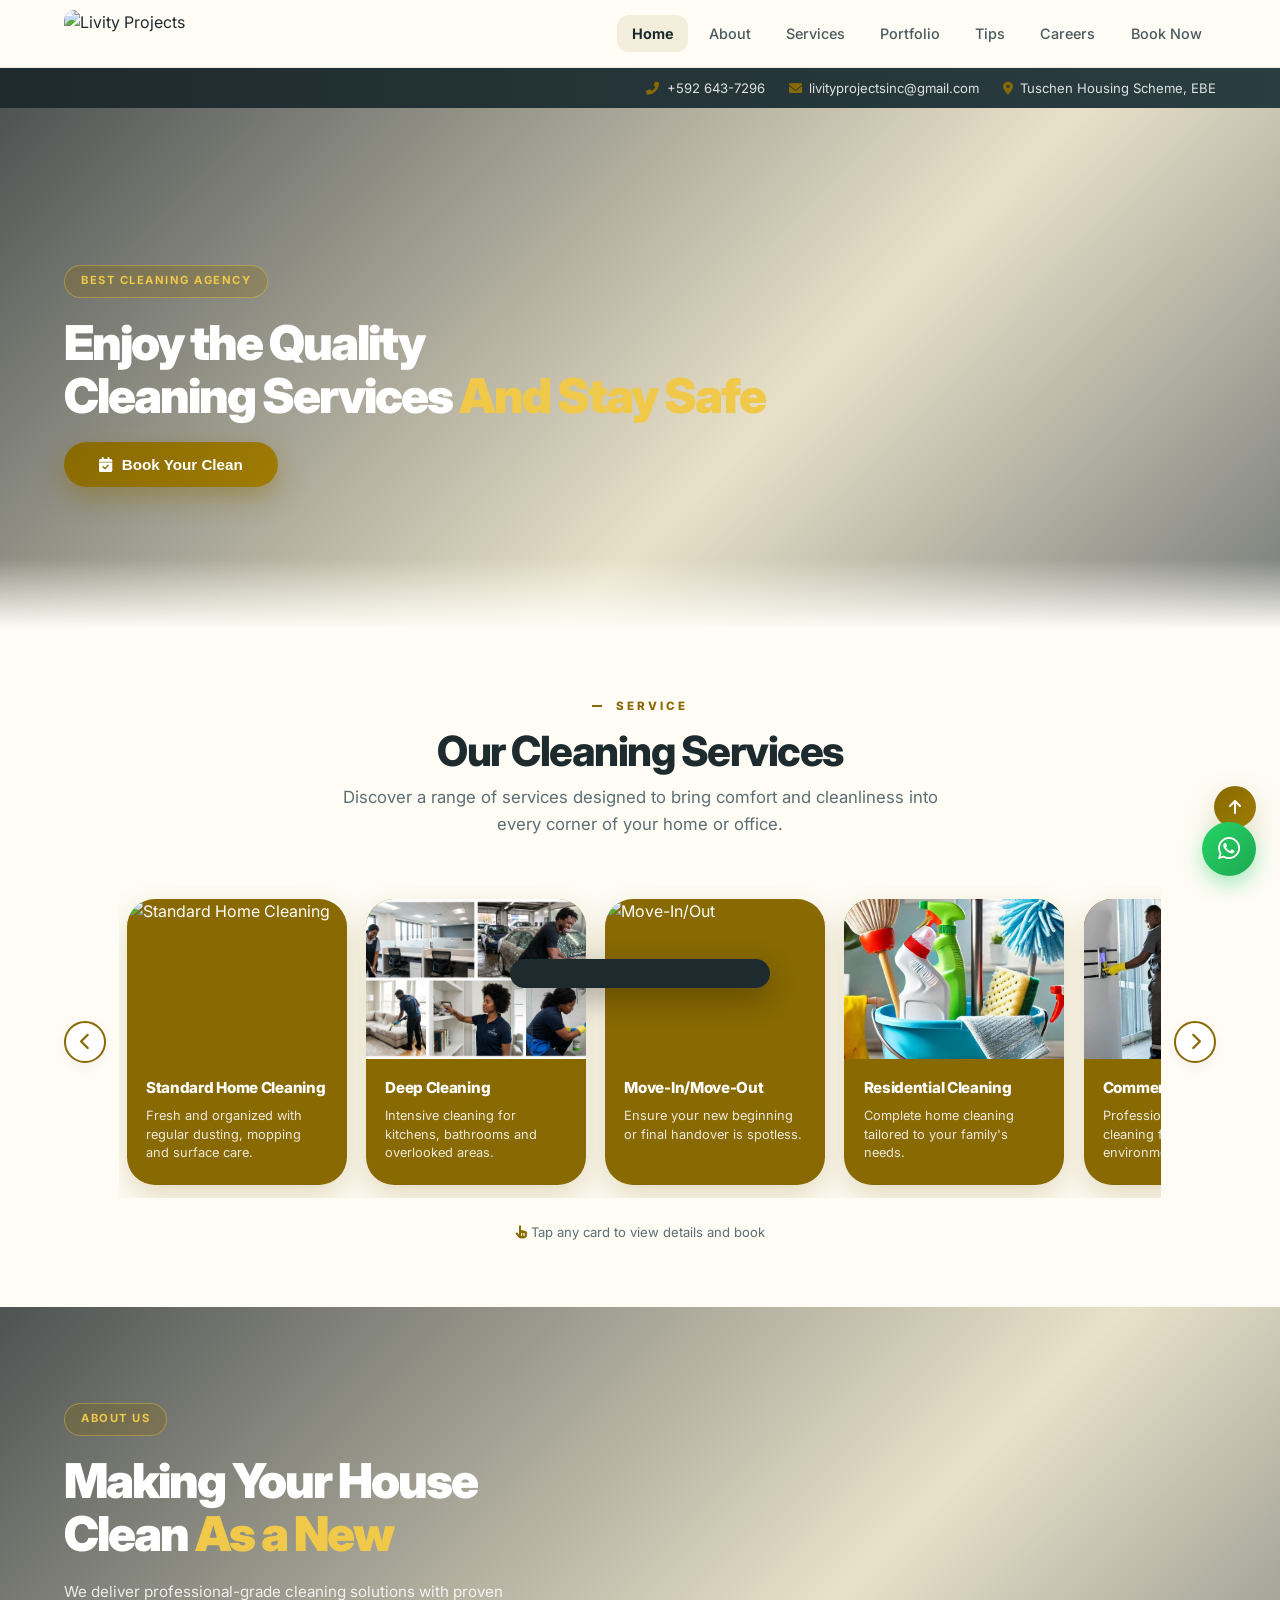
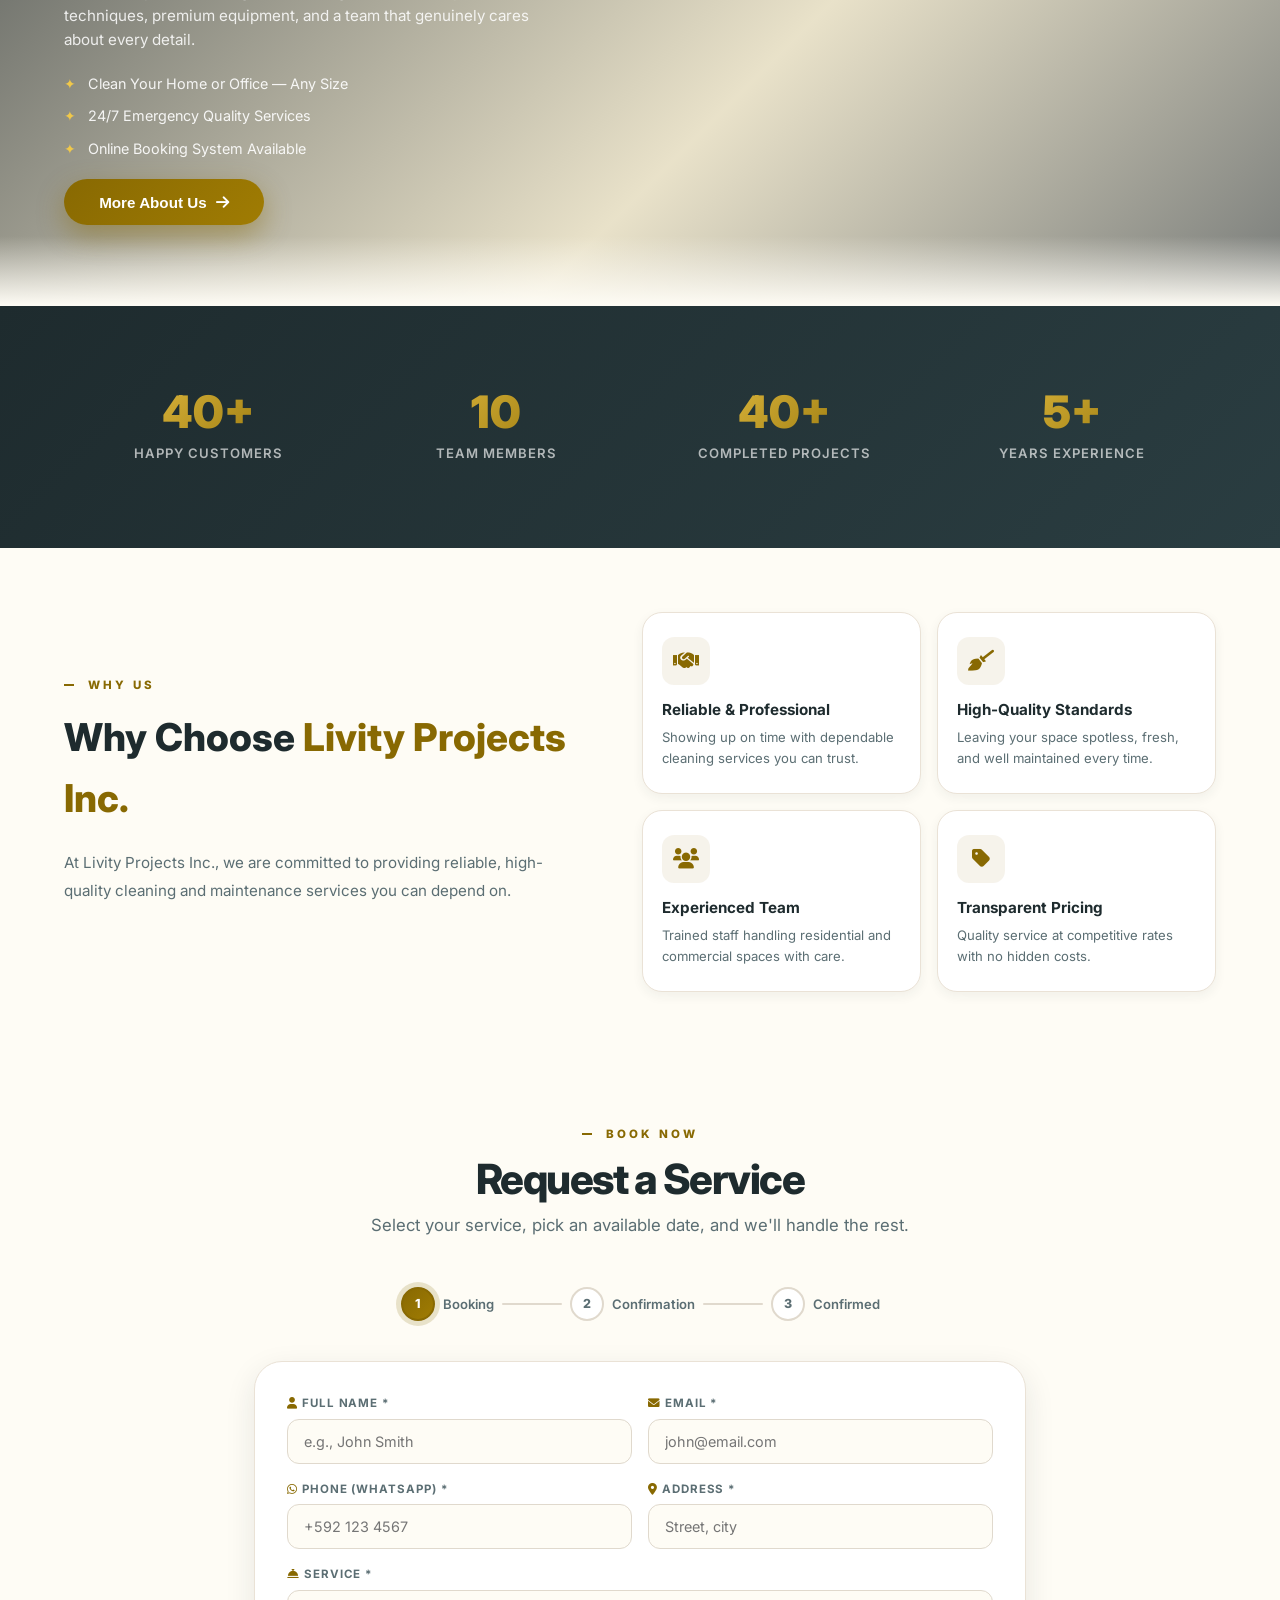
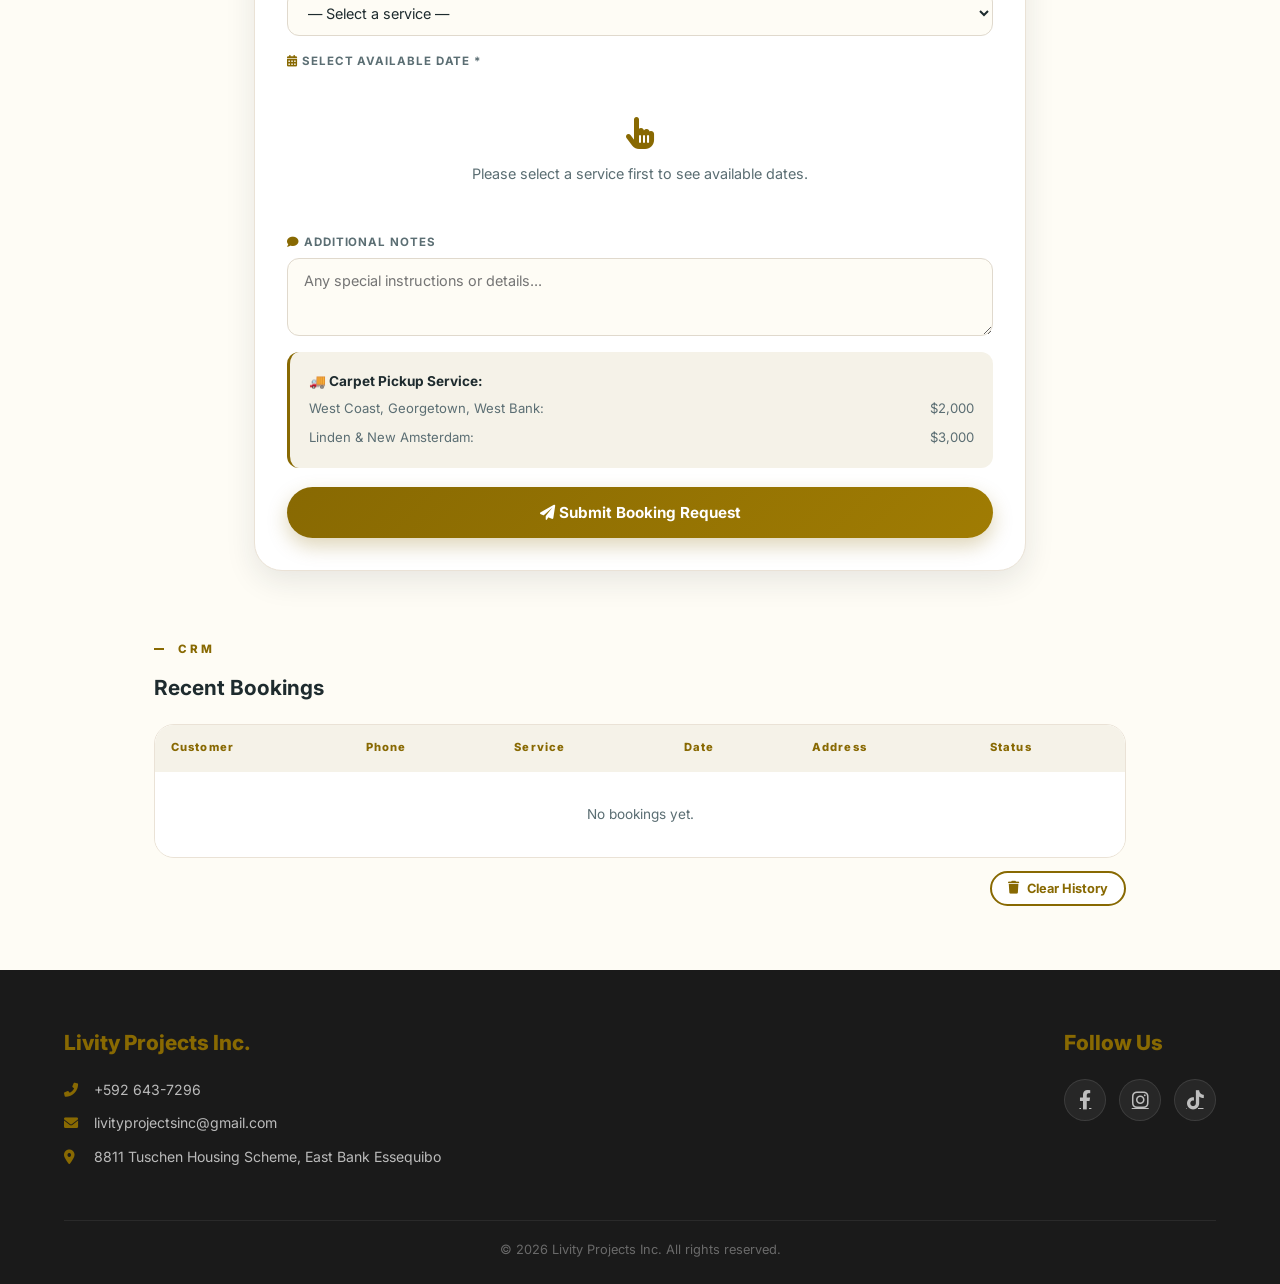
==== index.html @ d6295aa0 "Update index.html" ====
<!DOCTYPE html>
<html lang="en">
<head>
  <meta charset="UTF-8">
  <meta name="viewport" content="width=device-width, initial-scale=1.0, maximum-scale=1.0">
  <title>Livity Projects Inc · Cleaning Services</title>
  <link href="https://fonts.googleapis.com/css2?family=Inter:wght@300;400;500;600;700;800;900&display=swap" rel="stylesheet">
  <link rel="stylesheet" href="https://cdnjs.cloudflare.com/ajax/libs/font-awesome/6.0.0-beta3/css/all.min.css">
  <link rel="stylesheet" href="styles.css">
</head>
<body>

<div id="toast" class="toast"></div>

<header>
  <div class="top-header">
    <div class="contact-details">
      <span><i class="fas fa-phone-alt"></i> +592 643-7296</span>
      <span><i class="fas fa-envelope"></i> livityprojectsinc@gmail.com</span>
      <span><i class="fas fa-map-marker-alt"></i> Tuschen Housing Scheme, EBE</span>
    </div>
  </div>
</header>

<div class="main-nav-bar" id="mainNavBar">
  <div class="logo" id="logo">
    <img src="livity.jpeg" alt="Livity Projects">
  </div>
  <div class="menu-toggle" id="menuToggle"><i class="fas fa-bars"></i></div>
  <nav class="nav-links" id="navLinks">
    <a href="index.html" id="homeLink" class="active">Home</a>
    <a id="aboutLink">About</a>
    <a id="serviceLink">Services</a>
    <a href="portafolio.html">Portfolio</a>
    <a href="tips.html">Tips</a>
    <a href="careers.html">Careers</a>
    <a id="bookLink">Book Now</a>
  </nav>
</div>

<main>

  <!-- HERO -->
  <section class="hero" style="background-image:url('Inicio.png');">
    <div class="hero-content">
      <div class="hero-tag">BEST CLEANING AGENCY</div>
      <h1 class="hero-title">Enjoy the Quality<br>Cleaning Services <span>And Stay Safe</span></h1>
      <button class="hero-btn" id="bookCleanBtn">
        <i class="fas fa-calendar-check"></i> Book Your Clean
      </button>
    </div>
  </section>

  <!-- SERVICES CAROUSEL -->
  <section class="how-it-works">
    <div class="how-it-works-inner">
      <div class="section-tag">SERVICE</div>
      <h2 class="section-title">Our Cleaning Services</h2>
      <p class="section-subtitle">Discover a range of services designed to bring comfort and cleanliness into every corner of your home or office.</p>
      <div class="carousel-wrapper">
        <button class="carousel-btn" id="carouselPrev"><i class="fas fa-chevron-left"></i></button>
        <div class="carousel-track" id="carouselTrack">
          <div class="step-card animate-on-scroll fade-up" data-section="section1"><div class="step-icon"><img src="primera.png" alt="Standard Home Cleaning"></div><div class="step-card-body"><h3>Standard Home Cleaning</h3><p>Fresh and organized with regular dusting, mopping and surface care.</p></div></div>
          <div class="step-card animate-on-scroll fade-up" style="transition-delay:.1s" data-section="section2"><div class="step-icon"><img src="segunda.jpeg" alt="Deep Cleaning"></div><div class="step-card-body"><h3>Deep Cleaning</h3><p>Intensive cleaning for kitchens, bathrooms and overlooked areas.</p></div></div>
          <div class="step-card animate-on-scroll fade-up" style="transition-delay:.2s" data-section="section5"><div class="step-icon"><img src="tercera.png" alt="Move-In/Out"></div><div class="step-card-body"><h3>Move-In/Move-Out</h3><p>Ensure your new beginning or final handover is spotless.</p></div></div>
          <div class="step-card animate-on-scroll fade-up" style="transition-delay:.3s" data-section="section1"><div class="step-icon"><img src="residentialCleaning.jpeg" alt="Residential"></div><div class="step-card-body"><h3>Residential Cleaning</h3><p>Complete home cleaning tailored to your family's needs.</p></div></div>
          <div class="step-card animate-on-scroll fade-up" style="transition-delay:.4s" data-section="section3"><div class="step-icon"><img src="commercialCleaning.jpeg" alt="Commercial"></div><div class="step-card-body"><h3>Commercial &amp; Office</h3><p>Professional workplace cleaning for a healthy environment.</p></div></div>
          <div class="step-card animate-on-scroll fade-up" style="transition-delay:.5s" data-section="section4"><div class="step-icon"><img src="cleaningSanitization.jpeg" alt="Steam"></div><div class="step-card-body"><h3>Steam Cleaning</h3><p>High-temperature steam cleaning for deep sanitization.</p></div></div>
          <div class="step-card animate-on-scroll fade-up" style="transition-delay:.6s" data-section="section4"><div class="step-icon"><img src="carpetUpholstery.jpeg" alt="Carpet"></div><div class="step-card-body"><h3>Carpet &amp; Upholstery</h3><p>Specialized care for carpets, sofas and mattresses.</p></div></div>
          <div class="step-card animate-on-scroll fade-up" style="transition-delay:.7s" data-section="section6"><div class="step-icon"><img src="pressureWashing.jpeg" alt="Pressure Wash"></div><div class="step-card-body"><h3>Pressure Washing</h3><p>Exterior cleaning for driveways, patios and walls.</p></div></div>
        </div>
        <button class="carousel-btn" id="carouselNext"><i class="fas fa-chevron-right"></i></button>
      </div>
      <p class="carousel-hint"><i class="fas fa-hand-pointer" style="color:var(--gold)"></i> Tap any card to view details and book</p>
    </div>
  </section>

  <!-- ABOUT HERO -->
  <section class="hero" style="background-image:url('Section2.png');">
    <div class="hero-content">
      <div class="hero-tag">About Us</div>
      <h1 class="hero-title">Making Your House<br>Clean <span>As a New</span></h1>
      <p class="intro-text">We deliver professional-grade cleaning solutions with proven techniques, premium equipment, and a team that genuinely cares about every detail.</p>
      <ul class="features-list">
        <li>Clean Your Home or Office — Any Size</li>
        <li>24/7 Emergency Quality Services</li>
        <li>Online Booking System Available</li>
      </ul>
      <button class="hero-btn" id="moreAboutBtn">More About Us <i class="fas fa-arrow-right"></i></button>
    </div>
  </section>

  <!-- STATS -->
  <section class="stats-section">
    <div class="stats-container">
      <div class="stat-item animate-on-scroll zoom-in"><div class="stat-number" data-target="100" data-suffix="+">0+</div><div class="stat-label">Happy Customers</div></div>
      <div class="stat-item animate-on-scroll zoom-in" style="transition-delay:.1s"><div class="stat-number" data-target="10">0</div><div class="stat-label">Team Members</div></div>
      <div class="stat-item animate-on-scroll zoom-in" style="transition-delay:.2s"><div class="stat-number" data-target="100" data-suffix="+">0+</div><div class="stat-label">Completed Projects</div></div>
      <div class="stat-item animate-on-scroll zoom-in" style="transition-delay:.3s"><div class="stat-number" data-target="5" data-suffix="+">0+</div><div class="stat-label">Years Experience</div></div>
    </div>
  </section>

  <!-- WHY CHOOSE US -->
  <section class="why-choose-section">
    <div class="why-choose-grid">
      <div class="why-left animate-on-scroll fade-left">
        <div class="section-tag">WHY US</div>
        <h2>Why Choose <span>Livity Projects Inc.</span></h2>
        <p>At Livity Projects Inc., we are committed to providing reliable, high-quality cleaning and maintenance services you can depend on.</p>
      </div>
      <div class="features-grid">
        <div class="feature-card animate-on-scroll zoom-in"><div class="feature-icon-wrap"><i class="fas fa-handshake feature-icon"></i></div><h3>Reliable &amp; Professional</h3><p>Showing up on time with dependable cleaning services you can trust.</p></div>
        <div class="feature-card animate-on-scroll zoom-in" style="transition-delay:.1s"><div class="feature-icon-wrap"><i class="fas fa-broom feature-icon"></i></div><h3>High-Quality Standards</h3><p>Leaving your space spotless, fresh, and well maintained every time.</p></div>
        <div class="feature-card animate-on-scroll zoom-in" style="transition-delay:.15s"><div class="feature-icon-wrap"><i class="fas fa-users feature-icon"></i></div><h3>Experienced Team</h3><p>Trained staff handling residential and commercial spaces with care.</p></div>
        <div class="feature-card animate-on-scroll zoom-in" style="transition-delay:.2s"><div class="feature-icon-wrap"><i class="fas fa-tag feature-icon"></i></div><h3>Transparent Pricing</h3><p>Quality service at competitive rates with no hidden costs.</p></div>
      </div>
    </div>
  </section>

  <!-- BOOKING FORM -->
  <section class="payment-section" id="paymentSection">
    <div class="booking-header">
      <div class="section-tag">BOOK NOW</div>
      <h2 class="section-title">Request a Service</h2>
      <p class="section-subtitle">Select your service, pick an available date, and we'll handle the rest.</p>
    </div>
    <div class="steps" id="stepIndicator">
      <div class="step"><div class="step-dot active" id="dot1">1</div><span>Booking</span></div>
      <div class="step-line" id="line1"></div>
      <div class="step"><div class="step-dot" id="dot2">2</div><span>Confirmation</span></div>
      <div class="step-line" id="line2"></div>
      <div class="step"><div class="step-dot" id="dot3">3</div><span>Confirmed</span></div>
    </div>

    <div id="formReserva" class="form-card">
      <div class="form-grid">
        <div class="form-group"><label><i class="fas fa-user" style="color:var(--gold);margin-right:4px"></i>Full name *</label><input type="text" id="nombre" placeholder="e.g., John Smith"></div>
        <div class="form-group"><label><i class="fas fa-envelope" style="color:var(--gold);margin-right:4px"></i>Email *</label><input type="email" id="email" placeholder="john@email.com"></div>
        <div class="form-group"><label><i class="fab fa-whatsapp" style="color:var(--gold);margin-right:4px"></i>Phone (WhatsApp) *</label><input type="tel" id="telefono" placeholder="+592 123 4567"></div>
        <div class="form-group"><label><i class="fas fa-map-marker-alt" style="color:var(--gold);margin-right:4px"></i>Address *</label><input type="text" id="direccion" placeholder="Street, city"></div>
        <div class="form-group full"><label><i class="fas fa-concierge-bell" style="color:var(--gold);margin-right:4px"></i>Service *</label><select id="servicio"></select></div>
        <div class="form-group full" id="calendarSection">
          <label><i class="fas fa-calendar-alt" style="color:var(--gold);margin-right:4px"></i>Select available date *</label>
          <div class="calendar-container" id="calendarContainer">
            <div class="calendar-message" id="calendarPlaceholder"><i class="fas fa-hand-pointer"></i>Please select a service first to see available dates.</div>
            <div id="calendarContent" class="hidden">
              <div class="calendar-header">
                <div class="calendar-nav"><button type="button" id="calPrev"><i class="fas fa-chevron-left"></i></button></div>
                <h3 id="calMonthYear"></h3>
                <div class="calendar-nav"><button type="button" id="calNext"><i class="fas fa-chevron-right"></i></button></div>
              </div>
              <div class="calendar-grid" id="calendarGrid"></div>
              <div class="calendar-legend">
                <div class="legend-item"><div class="legend-dot available"></div> Available</div>
                <div class="legend-item"><div class="legend-dot selected"></div> Selected</div>
                <div class="legend-item"><div class="legend-dot unavailable"></div> Unavailable</div>
              </div>
              <div class="selected-date-display" id="selectedDateDisplay">
                <i class="fas fa-check-circle"></i>
                <span class="date-text" id="selectedDateText"></span>
              </div>
            </div>
          </div>
          <input type="hidden" id="fechaSeleccionada" value="">
        </div>
        <div class="form-group full"><label><i class="fas fa-comment" style="color:var(--gold);margin-right:4px"></i>Additional notes</label><textarea id="notas" rows="3" placeholder="Any special instructions or details..."></textarea></div>
      </div>
      <div class="pickup-info">
        <strong>&#128666; Carpet Pickup Service:</strong>
        <div class="pickup-row"><span>West Coast, Georgetown, West Bank:</span><span>$2,000</span></div>
        <div class="pickup-row"><span>Linden &amp; New Amsterdam:</span><span>$3,000</span></div>
      </div>
      <button class="btn-primary" id="btnReservar">
        <span id="btnReservarText"><i class="fas fa-paper-plane"></i> Submit Booking Request</span>
        <span id="btnReservarSpinner" class="spinner hidden"></span>
      </button>
    </div>

    <div id="panelEnviado" class="hidden form-card" style="margin-top:1rem;">
      <div class="confirm-panel">
        <div class="confirm-icon">&#128232;</div>
        <div>
          <div class="section-tag">Step 2</div>
          <h2 class="section-title" style="font-size:1.8rem;">Request Sent!</h2>
          <p style="color:var(--muted);max-width:420px;margin:.5rem auto 0;font-size:.9rem;">Our team will review and confirm via WhatsApp within minutes.</p>
        </div>
        <div class="wa-box"><strong style="font-size:.85rem;">&#128242; Confirmation to:</strong><br><span id="telefonoMostrar" style="font-size:1.05rem;color:var(--gold);font-weight:700;"></span></div>
        <div class="receipt">
          <div class="receipt-row"><span>Customer</span><span id="reciboNombre2"></span></div>
          <div class="receipt-row"><span>Service</span><span id="reciboServicio2"></span></div>
          <div class="receipt-row"><span>Date</span><span id="reciboFecha2"></span></div>
          <div class="receipt-row"><span>Address</span><span id="reciboDireccion2"></span></div>
          <div class="receipt-row"><span>Amount</span><span id="reciboPrecio2" class="receipt-amount"></span></div>
          <div class="receipt-row"><span>Status</span><span class="pill-pend">&#9203; Pending</span></div>
        </div>
        <div class="badge-row">
          <span class="badge">&#128242; WhatsApp sent</span>
          <span class="badge">&#128202; Saved in CRM</span>
          <span class="badge">&#128197; Calendar check</span>
        </div>

        <!-- ACTION BUTTONS ROW -->
        <div class="confirm-actions">
          <button class="btn-gold" id="btnNewBooking"><i class="fas fa-plus"></i> New Booking</button>
          <button class="btn-mmg" id="btnPayMMG">
            <span class="mmg-btn-inner">
              <span class="mmg-icon-wrap">
                <i class="fas fa-wallet"></i>
              </span>
              <span class="mmg-btn-text">
                <span class="mmg-label">Pay via MMG</span>
                <span class="mmg-amount" id="mmgAmountLabel"></span>
              </span>
            </span>
          </button>
        </div>
      </div>
    </div>
  </section>

  <!-- MMG PAYMENT MODAL -->
  <div class="mmg-overlay" id="mmgOverlay">
    <div class="mmg-modal">
      <button class="mmg-modal-close" id="mmgCloseBtn"><i class="fas fa-times"></i></button>
      <div class="mmg-modal-header">
        <div class="mmg-logo-circle">
          <i class="fas fa-wallet"></i>
        </div>
        <h3>MMG Mobile Money</h3>
        <p>Secure payment via MMG Wallet</p>
      </div>
      <div class="mmg-modal-body">
        <div class="mmg-summary">
          <div class="mmg-summary-row"><span>Service</span><span id="mmgService"></span></div>
          <div class="mmg-summary-row mmg-total"><span>Total</span><span id="mmgTotal"></span></div>
        </div>
        <div class="mmg-field">
          <label><i class="fas fa-mobile-alt"></i> MMG Wallet Number *</label>
          <input type="tel" id="mmgPhone" placeholder="e.g., 6437296">
          <span class="mmg-field-hint">Enter your MMG mobile wallet number (without +592)</span>
        </div>
      </div>
      <button class="mmg-pay-btn" id="mmgConfirmPay">
        <span id="mmgPayText"><i class="fas fa-lock"></i> Confirm &amp; Pay</span>
        <span id="mmgPaySpinner" class="spinner hidden"></span>
      </button>
      <div class="mmg-secure"><i class="fas fa-shield-alt"></i> Secured by MMG Mobile Money · GYD</div>

      <!-- Success state -->
      <div class="mmg-success hidden" id="mmgSuccess">
        <div class="mmg-success-icon"><i class="fas fa-check-circle"></i></div>
        <h3>Payment Initiated!</h3>
        <p>A payment request has been sent to your MMG wallet. Please approve the transaction from your MMG app.</p>
        <div class="mmg-txn-id">Transaction ID: <strong id="mmgTxnId">—</strong></div>
        <button class="btn-gold" id="mmgDoneBtn" style="margin-top:1rem;">Done</button>
      </div>

      <!-- Error state -->
      <div class="mmg-error hidden" id="mmgError">
        <div class="mmg-error-icon"><i class="fas fa-exclamation-triangle"></i></div>
        <h3>Payment Failed</h3>
        <p id="mmgErrorMsg">Something went wrong. Please try again.</p>
        <button class="btn-gold" id="mmgRetryBtn" style="margin-top:1rem;"><i class="fas fa-redo"></i> Try Again</button>
      </div>
    </div>
  </div>

  <!-- CRM -->
  <div class="crm-section">
    <div class="section-tag">CRM</div>
    <h3 style="font-size:1.3rem;font-weight:700;margin-bottom:1.2rem;">Recent Bookings</h3>
    <div class="crm-wrap">
      <table>
        <thead><tr><th>Customer</th><th>Phone</th><th>Service</th><th>Date</th><th>Address</th><th>Status</th></tr></thead>
        <tbody id="crm-body"></tbody>
      </table>
    </div>
    <div style="text-align:right;margin-top:.8rem;">
      <button class="btn-gold" id="btnClearCRM" style="padding:.5rem 1rem;font-size:.8rem;"><i class="fas fa-trash"></i> Clear History</button>
    </div>
  </div>

  <!-- ABOUT -->
  <section id="aboutSection" class="about-section">
    <button class="about-close" id="closeAboutBtn"><i class="fas fa-times"></i></button>
    <div class="section-tag">Our Story</div>
    <h2 style="font-size:1.8rem;font-weight:800;margin-bottom:1.2rem;">About Us – <span style="color:var(--gold)">Livity Projects Inc.</span></h2>
    <p>At Livity Projects Inc., we are dedicated to providing reliable, high-quality cleaning and maintenance services for homes and businesses.</p>
    <p>With a team that values professionalism, efficiency, and attention to detail, we approach every project with care and commitment.</p>
    <p>We understand that every client and every space is different, which is why we work closely with our customers to provide services that fit their needs.</p>
    <p class="mission">Our mission is to build lasting relationships with our clients by providing dependable service, consistent quality, and a team you can trust to get the job done right.</p>
  </section>

</main>

<button class="scroll-top-float" id="scrollTopBtn"><i class="fas fa-arrow-up"></i></button>
<a href="https://wa.me/5926437296" class="whatsapp-float" target="_blank" rel="noopener noreferrer"><i class="fab fa-whatsapp"></i></a>

<footer class="footer-dark">
  <div class="footer-content">
    <div class="footer-info">
      <h3>Livity Projects Inc.</h3>
      <p><i class="fas fa-phone-alt"></i> +592 643-7296</p>
      <p><i class="fas fa-envelope"></i> livityprojectsinc@gmail.com</p>
      <p><i class="fas fa-map-marker-alt"></i> 8811 Tuschen Housing Scheme, East Bank Essequibo</p>
    </div>
    <div class="footer-social">
      <h3>Follow Us</h3>
      <div class="social-icons">
        <a href="https://www.facebook.com/profile.php?id=100093188593546" target="_blank"><i class="fab fa-facebook-f"></i></a>
        <a href="https://www.instagram.com/livity_projects/" target="_blank"><i class="fab fa-instagram"></i></a>
        <a href="https://www.tiktok.com/@livity_projects.gy" target="_blank"><i class="fab fa-tiktok"></i></a>
      </div>
    </div>
  </div>
  <div class="footer-copyright">&copy; 2026 Livity Projects Inc. All rights reserved.</div>
</footer>

<script src="app.js"></script>
</body>
</html>
---- styles.css ----
:root{--gold:#886902;--gold-dark:#6b5201;--gold-light:#a07c03;--gold-xlight:rgba(136,105,2,0.08);--gold-glow:rgba(136,105,2,0.25);--cream:#fefcf5;--cream-mid:#f5f2e8;--cream-border:#eae2d6;--dark:#1e2b2e;--dark-footer:#1a1a1a;--muted:#5b6e73;--muted-light:#4a5a5e;--border:#e0d9cd;--shadow-sm:0 4px 12px rgba(30,43,46,0.06);--shadow-md:0 10px 30px rgba(30,43,46,0.10);--shadow-lg:0 20px 50px rgba(30,43,46,0.14);--shadow-gold:0 12px 30px rgba(136,105,2,0.22);--radius-sm:12px;--radius-md:20px;--radius-lg:28px;--radius-pill:60px;--transition:all 0.3s cubic-bezier(0.34,1.56,0.64,1);--mmg-green:#00a651;--mmg-green-dark:#008c44;--mmg-green-light:#00c461}
*,*::before,*::after{margin:0;padding:0;box-sizing:border-box}html{scroll-behavior:smooth;overflow-x:hidden}body{font-family:'Inter',sans-serif;background:var(--cream);color:var(--dark);line-height:1.6;overflow-x:hidden;width:100%;max-width:100%;padding-top:68px}img{max-width:100%;height:auto;display:block}.hidden{display:none !important}

@keyframes float{0%,100%{transform:translateY(0)}50%{transform:translateY(-8px)}}
@keyframes pulse-gold{0%{box-shadow:0 0 0 0 var(--gold-glow)}70%{box-shadow:0 0 0 12px rgba(136,105,2,0)}100%{box-shadow:0 0 0 0 rgba(136,105,2,0)}}
@keyframes pulse-green{0%{box-shadow:0 0 0 0 rgba(0,166,81,.35)}70%{box-shadow:0 0 0 12px rgba(0,166,81,0)}100%{box-shadow:0 0 0 0 rgba(0,166,81,0)}}
@keyframes fadeUp{from{opacity:0;transform:translateY(30px)}to{opacity:1;transform:translateY(0)}}
@keyframes zoomIn{from{opacity:0;transform:scale(0.9)}to{opacity:1;transform:scale(1)}}
@keyframes spin{to{transform:rotate(360deg)}}
@keyframes shimmer{0%{background-position:-200% 0}100%{background-position:200% 0}}
@keyframes modalIn{from{opacity:0;transform:translateY(30px) scale(.95)}to{opacity:1;transform:translateY(0) scale(1)}}
@keyframes successPop{0%{transform:scale(0)}50%{transform:scale(1.2)}100%{transform:scale(1)}}

.animate-on-scroll{opacity:0;transition:opacity .6s ease,transform .6s ease}.animate-on-scroll.visible{opacity:1;transform:none !important}.fade-up{transform:translateY(30px)}.fade-left{transform:translateX(-30px)}.zoom-in{transform:scale(0.95)}
.section-tag{display:inline-block;font-size:.72rem;font-weight:800;letter-spacing:3px;color:var(--gold);margin-bottom:.8rem;text-transform:uppercase;padding-left:1.5rem;position:relative}.section-tag::before{content:'';position:absolute;left:0;top:50%;transform:translateY(-50%);width:10px;height:2px;background:var(--gold)}.section-title{font-size:2.6rem;font-weight:800;letter-spacing:-1.5px;margin-bottom:.5rem;color:var(--dark);line-height:1.15}.section-subtitle{font-size:1.05rem;color:var(--muted);margin-bottom:3rem;max-width:600px;text-align:center;margin-left:auto;margin-right:auto}

/* ── TOP HEADER ── */
.top-header{background:linear-gradient(90deg,var(--dark) 0%,#2a3d41 100%);padding:.6rem 5%;display:flex;justify-content:flex-end;position:relative;z-index:1999}.contact-details{display:flex;flex-wrap:wrap;gap:1.5rem;font-size:.82rem;color:rgba(255,255,255,.85)}.contact-details span{display:inline-flex;align-items:center;gap:.45rem}.contact-details i{color:var(--gold)}

/* ── NAV ── */
.main-nav-bar{position:fixed;top:0;left:0;right:0;background:rgba(254,252,245,.95);backdrop-filter:blur(18px);border-bottom:1px solid rgba(234,226,214,.7);padding:0 5%;height:68px;display:flex;align-items:center;justify-content:space-between;z-index:2000;width:100%}.main-nav-bar.scrolled{background:rgba(30,43,46,.97);border-bottom-color:rgba(136,105,2,.3);box-shadow:0 8px 32px rgba(0,0,0,.25)}.main-nav-bar.scrolled .nav-links a{color:rgba(255,255,255,.8)}.main-nav-bar.scrolled .nav-links a:hover{color:#f0c84a}.logo img{height:48px;width:auto;border-radius:10px;cursor:pointer;transition:transform .3s}.logo img:hover{transform:scale(1.08)}.nav-links{display:flex;gap:.4rem;align-items:center}.nav-links a{text-decoration:none;color:var(--muted-light);font-weight:500;font-size:.9rem;padding:.45rem .9rem;border-radius:var(--radius-sm);cursor:pointer;transition:var(--transition)}.nav-links a:hover{color:var(--gold);background:var(--gold-xlight)}.nav-links a.active{color:var(--dark);font-weight:700;background:rgba(136,105,2,.1)}.menu-toggle{display:none;font-size:1.4rem;cursor:pointer;color:var(--muted-light);padding:.4rem}

/* ── HERO ── */
.hero{position:relative;display:flex;align-items:center;padding:6rem 5% 5rem;gap:3rem;background-size:cover;background-position:center;min-height:520px;color:white;width:100%}.hero::before{content:"";position:absolute;inset:0;background:linear-gradient(135deg,rgba(10,18,20,.72) 0%,rgba(136,105,2,.18) 60%,rgba(10,18,20,.55) 100%);z-index:1}.hero::after{content:'';position:absolute;bottom:-1px;left:0;width:100%;height:70px;background:linear-gradient(to top,var(--cream),transparent);z-index:2}.hero>*{position:relative;z-index:3}.hero-tag{display:inline-flex;align-items:center;gap:.5rem;padding:.4rem 1rem;border-radius:var(--radius-pill);font-size:.7rem;font-weight:700;letter-spacing:1.5px;color:#f0c84a;margin-bottom:1.2rem;text-transform:uppercase;background:rgba(136,105,2,.25);border:1px solid rgba(240,200,74,.4);animation:float 4s ease-in-out infinite}.hero-title{font-size:3rem;font-weight:900;line-height:1.1;letter-spacing:-2px;margin-bottom:1.2rem}.hero-title span{color:#f0c84a}.intro-text{color:rgba(255,255,255,.85);margin-bottom:1.2rem;font-size:.95rem;max-width:500px}.features-list{list-style:none;margin-bottom:1.2rem}.features-list li{color:rgba(255,255,255,.9);margin-bottom:.6rem;padding-left:1.5rem;position:relative;font-size:.9rem}.features-list li::before{content:"✦";position:absolute;left:0;color:#f0c84a}.hero-btn{display:inline-flex;align-items:center;gap:.6rem;background:linear-gradient(135deg,var(--gold),#a07c03);color:white;border:none;padding:.9rem 2.2rem;border-radius:var(--radius-pill);font-weight:700;font-size:.95rem;cursor:pointer;transition:var(--transition);box-shadow:0 10px 28px rgba(136,105,2,.45);animation:pulse-gold 2s infinite}.hero-btn:hover{transform:translateY(-4px) scale(1.03);animation:none;box-shadow:0 18px 40px rgba(136,105,2,.55)}

/* ── HOW IT WORKS / CAROUSEL ── */
.how-it-works{padding:4rem 0;width:100%;overflow:hidden;text-align:center}.how-it-works-inner{max-width:1400px;margin:0 auto;padding:0 5%}.carousel-wrapper{position:relative;display:flex;align-items:center;gap:.8rem;margin:1.5rem 0;width:100%}.carousel-track{display:flex;gap:1.2rem;overflow-x:auto;scroll-behavior:smooth;scrollbar-width:thin;scrollbar-color:var(--gold) var(--cream-mid);padding:.8rem .5rem;flex:1;-webkit-overflow-scrolling:touch}.carousel-track::-webkit-scrollbar{height:5px}.carousel-track::-webkit-scrollbar-track{background:var(--cream-mid);border-radius:10px}.carousel-track::-webkit-scrollbar-thumb{background:var(--gold);border-radius:10px}.step-card{flex:0 0 220px;width:220px;text-align:left;background:var(--gold);border-radius:var(--radius-lg);overflow:hidden;box-shadow:var(--shadow-gold);transition:var(--transition);color:white;cursor:pointer}.step-card:hover{transform:translateY(-8px) scale(1.02)}.step-icon{width:100%;height:160px;overflow:hidden}.step-icon img{width:100%;height:100%;object-fit:cover;transition:transform .6s}.step-card:hover .step-icon img{transform:scale(1.08)}.step-card-body{padding:1.1rem 1.2rem 1.4rem}.step-card h3{font-size:.95rem;font-weight:800;margin-bottom:.4rem;letter-spacing:-.3px}.step-card p{color:rgba(255,255,255,.85);font-size:.8rem;line-height:1.45}.carousel-btn{background:white;border:2px solid var(--gold);color:var(--gold);width:42px;height:42px;border-radius:50%;display:flex;align-items:center;justify-content:center;font-size:1.1rem;cursor:pointer;transition:var(--transition);box-shadow:var(--shadow-sm);flex-shrink:0}.carousel-btn:hover{background:var(--gold);color:white;transform:scale(1.1)}.carousel-hint{text-align:center;margin-top:.8rem;color:var(--muted);font-size:.82rem}

/* ── STATS ── */
.stats-section{background:linear-gradient(135deg,var(--dark),#2a3d41);padding:3.5rem 5%;width:100%}.stats-container{display:flex;flex-wrap:wrap;justify-content:space-around;max-width:1200px;margin:0 auto}.stat-item{flex:1 1 160px;padding:1.8rem 1rem;text-align:center;transition:transform .3s}.stat-item:hover{transform:translateY(-8px)}.stat-number{font-size:2.8rem;font-weight:900;line-height:1;margin-bottom:.5rem;background:linear-gradient(135deg,#f0c84a,var(--gold));-webkit-background-clip:text;-webkit-text-fill-color:transparent;background-clip:text}.stat-label{font-size:.82rem;font-weight:600;color:rgba(255,255,255,.65);letter-spacing:1px;text-transform:uppercase}

/* ── WHY CHOOSE ── */
.why-choose-section{padding:4rem 5%;max-width:1400px;margin:0 auto;width:100%}.why-choose-grid{display:grid;grid-template-columns:1fr 1.1fr;gap:3.5rem;align-items:center}.why-left h2{font-size:2.4rem;font-weight:800;color:var(--dark);margin-bottom:1.2rem}.why-left h2 span{color:var(--gold)}.why-left p{color:var(--muted);font-size:.95rem;line-height:1.85;margin-bottom:1.8rem}.features-grid{display:grid;grid-template-columns:repeat(2,1fr);gap:1rem}.feature-card{background:white;padding:1.5rem 1.2rem;border-radius:var(--radius-md);box-shadow:var(--shadow-sm);border:1px solid var(--cream-border);transition:var(--transition)}.feature-card:hover{transform:translateY(-8px);box-shadow:var(--shadow-gold);border-color:var(--gold)}.feature-icon-wrap{width:48px;height:48px;background:var(--gold-xlight);border-radius:12px;display:flex;align-items:center;justify-content:center;margin-bottom:.8rem;transition:transform .3s}.feature-card:hover .feature-icon-wrap{transform:scale(1.1) rotate(5deg)}.feature-icon{font-size:1.3rem;color:var(--gold)}.feature-card h3{font-size:.95rem;font-weight:700;margin-bottom:.3rem}.feature-card p{font-size:.82rem;color:var(--muted)}

/* ── BOOKING / FORM ── */
.payment-section{max-width:900px;margin:0 auto;padding:4rem 5%;width:100%}.booking-header{text-align:center;margin-bottom:2rem}.steps{display:flex;justify-content:center;align-items:center;margin-bottom:2.5rem;flex-wrap:nowrap}.step{display:flex;align-items:center;gap:.5rem}.step span{font-size:.82rem;font-weight:600;color:var(--muted);white-space:nowrap}.step-dot{width:34px;height:34px;border-radius:50%;display:flex;align-items:center;justify-content:center;font-size:.78rem;font-weight:800;border:2px solid var(--border);color:var(--muted);background:white;transition:var(--transition);flex-shrink:0}.step-dot.active{background:linear-gradient(135deg,var(--gold),var(--gold-light));border-color:var(--gold);color:white;box-shadow:0 0 0 5px rgba(136,105,2,.18);animation:pulse-gold 1.5s infinite}.step-dot.done{background:linear-gradient(135deg,var(--gold),var(--gold-light));border-color:var(--gold);color:white}.step-line{width:60px;height:2px;background:var(--border);margin:0 .5rem;border-radius:2px;transition:background .3s;flex-shrink:0}.step-line.done{background:var(--gold)}
.form-card{background:white;border-radius:var(--radius-lg);box-shadow:var(--shadow-md);border:1px solid var(--cream-border);padding:2rem}.form-grid{display:grid;grid-template-columns:1fr 1fr;gap:1rem}.form-group{display:flex;flex-direction:column;gap:.4rem}.form-group.full{grid-column:1/-1}.form-group label{font-size:.72rem;font-weight:700;color:var(--muted);letter-spacing:.08em;text-transform:uppercase}.form-group input,.form-group select,.form-group textarea{background:var(--cream);border:1.5px solid var(--border);border-radius:var(--radius-sm);padding:.8rem 1rem;font-family:inherit;font-size:.9rem;transition:all .25s;color:var(--dark);width:100%}.form-group input:focus,.form-group select:focus,.form-group textarea:focus{outline:none;border-color:var(--gold);box-shadow:0 0 0 3px rgba(136,105,2,.1);background:white}
.pickup-info{margin-top:1rem;background:var(--cream-mid);border-radius:var(--radius-sm);padding:1rem 1.2rem;border-left:3px solid var(--gold)}.pickup-info strong{font-size:.85rem}.pickup-row{display:flex;justify-content:space-between;padding:.25rem 0;font-size:.82rem;color:var(--muted)}
.btn-primary{display:inline-flex;align-items:center;justify-content:center;gap:.5rem;padding:1rem 2rem;border-radius:var(--radius-pill);font-weight:700;cursor:pointer;border:none;font-family:inherit;font-size:.95rem;background:linear-gradient(135deg,var(--gold),var(--gold-light));color:white;box-shadow:0 8px 20px rgba(136,105,2,.28);transition:var(--transition);width:100%;margin-top:1.2rem}.btn-primary:hover:not(:disabled){transform:translateY(-3px);box-shadow:0 16px 36px rgba(136,105,2,.42)}.btn-primary:disabled{opacity:.6;cursor:not-allowed}
.btn-gold{background:white;color:var(--gold);border:2px solid var(--gold);display:inline-flex;align-items:center;justify-content:center;gap:.5rem;padding:.8rem 1.8rem;border-radius:var(--radius-pill);font-weight:700;cursor:pointer;font-family:inherit;font-size:.9rem;transition:var(--transition)}.btn-gold:hover{background:var(--gold);color:white;transform:translateY(-3px)}

/* ── CALENDAR ── */
.calendar-container{margin-top:.5rem}.calendar-header{display:flex;align-items:center;justify-content:space-between;margin-bottom:1rem;padding:0 .2rem}.calendar-header h3{font-size:1rem;font-weight:700;color:var(--dark)}.calendar-nav{display:flex;gap:.5rem}.calendar-nav button{width:34px;height:34px;border-radius:50%;border:1.5px solid var(--border);background:white;color:var(--muted);cursor:pointer;display:flex;align-items:center;justify-content:center;font-size:.85rem;transition:var(--transition)}.calendar-nav button:hover{border-color:var(--gold);color:var(--gold);background:var(--gold-xlight)}.calendar-grid{display:grid;grid-template-columns:repeat(7,1fr);gap:4px}.calendar-day-label{text-align:center;font-size:.68rem;font-weight:700;color:var(--muted);text-transform:uppercase;letter-spacing:.5px;padding:.5rem 0}.calendar-day{aspect-ratio:1;display:flex;align-items:center;justify-content:center;font-size:.85rem;font-weight:500;border-radius:10px;cursor:default;color:#ccc;transition:all .2s}.calendar-day.current-month{color:var(--muted)}.calendar-day.available{color:var(--dark);font-weight:600;cursor:pointer;background:rgba(136,105,2,.06);border:1.5px solid transparent}.calendar-day.available:hover{background:var(--gold-xlight);border-color:var(--gold);transform:scale(1.1);box-shadow:0 2px 8px rgba(136,105,2,.15)}.calendar-day.selected{background:linear-gradient(135deg,var(--gold),var(--gold-light)) !important;color:white !important;font-weight:700;border-color:var(--gold) !important;box-shadow:0 4px 12px rgba(136,105,2,.3);transform:scale(1.08)}.calendar-day.today{border:1.5px solid var(--gold)}.calendar-day.unavailable{color:#d4d0c8;cursor:not-allowed;text-decoration:line-through}.calendar-legend{display:flex;gap:1.2rem;margin-top:1rem;padding:.8rem 0;justify-content:center;flex-wrap:wrap}.legend-item{display:flex;align-items:center;gap:.4rem;font-size:.72rem;color:var(--muted);font-weight:500}.legend-dot{width:12px;height:12px;border-radius:4px}.legend-dot.available{background:rgba(136,105,2,.15);border:1px solid var(--gold)}.legend-dot.selected{background:var(--gold)}.legend-dot.unavailable{background:#eee;border:1px solid #ddd}.selected-date-display{margin-top:1rem;padding:.8rem 1.2rem;background:var(--cream-mid);border-radius:var(--radius-sm);border-left:3px solid var(--gold);display:none;align-items:center;gap:.6rem}.selected-date-display.show{display:flex}.selected-date-display i{color:var(--gold);font-size:1.1rem}.selected-date-display .date-text{font-size:.9rem;font-weight:600;color:var(--dark)}.calendar-message{text-align:center;padding:2rem 1rem;color:var(--muted);font-size:.9rem}.calendar-message i{display:block;font-size:2rem;color:var(--gold);margin-bottom:.8rem}

/* ── VALIDATION ── */
.field-error{border-color:#e24b4a !important;box-shadow:0 0 0 3px rgba(226,75,74,.15) !important}.error-msg{color:#e24b4a;font-size:.72rem;margin-top:.2rem}

/* ── TOAST ── */
.toast{position:fixed;bottom:2rem;left:50%;transform:translateX(-50%) translateY(120px);background:var(--dark);color:white;padding:.9rem 1.8rem;border-radius:var(--radius-pill);font-weight:600;font-size:.88rem;z-index:9999;transition:transform .4s cubic-bezier(.34,1.56,.64,1);box-shadow:0 10px 30px rgba(0,0,0,.3);min-width:260px;text-align:center}.toast.show{transform:translateX(-50%) translateY(0)}.toast.success{background:#1e7c3a}.toast.error{background:#9a1b1b}.toast.info{background:var(--gold-dark)}

/* ── CONFIRMATION PANEL ── */
.confirm-panel{display:flex;flex-direction:column;align-items:center;text-align:center;gap:1.5rem;padding:2.5rem 1rem}.confirm-icon{width:88px;height:88px;border-radius:50%;background:white;border:2px solid var(--gold);display:flex;align-items:center;justify-content:center;font-size:2.5rem;box-shadow:var(--shadow-gold);animation:float 4s ease-in-out infinite}.wa-box{background:var(--cream-mid);border:1px solid rgba(136,105,2,.3);border-radius:var(--radius-sm);padding:1rem 1.5rem;width:100%;max-width:420px}.receipt{background:white;border:1.5px solid var(--cream-border);border-radius:var(--radius-md);padding:1.5rem;width:100%;max-width:420px}.receipt-row{display:flex;justify-content:space-between;padding:.6rem 0;border-bottom:1px dashed var(--border);font-size:.85rem}.receipt-row:last-child{border-bottom:none}.receipt-row span:last-child{font-weight:700;color:var(--dark);text-align:right;max-width:60%}.receipt-amount{color:var(--gold) !important;font-size:.95rem !important}.badge-row{display:flex;gap:.6rem;flex-wrap:wrap;justify-content:center}.badge{background:var(--cream-mid);padding:.35rem .9rem;border-radius:var(--radius-pill);font-size:.75rem;border:1px solid var(--border)}.pill-pend{display:inline-flex;align-items:center;gap:.3rem;padding:.25rem .8rem;border-radius:var(--radius-pill);font-size:.72rem;font-weight:700;background:#fff5e6;color:#9a5c00;border:1px solid #ffcc80}.spinner{width:18px;height:18px;border:2.5px solid rgba(255,255,255,.3);border-top-color:white;border-radius:50%;animation:spin .8s linear infinite}

/* ── CONFIRM ACTION BUTTONS ── */
.confirm-actions{display:flex;gap:.8rem;flex-wrap:wrap;justify-content:center;align-items:stretch;width:100%;max-width:460px}

/* ── MMG PAYMENT BUTTON ── */
.btn-mmg{display:inline-flex;align-items:center;justify-content:center;padding:0;border-radius:var(--radius-pill);font-family:inherit;cursor:pointer;border:none;transition:var(--transition);background:linear-gradient(135deg,var(--mmg-green),var(--mmg-green-dark));color:white;box-shadow:0 8px 24px rgba(0,166,81,.35);animation:pulse-green 2.5s infinite;position:relative;overflow:hidden}
.btn-mmg::before{content:'';position:absolute;top:0;left:-100%;width:60%;height:100%;background:linear-gradient(90deg,transparent,rgba(255,255,255,.15),transparent);transition:left .6s}
.btn-mmg:hover::before{left:120%}
.btn-mmg:hover{transform:translateY(-3px) scale(1.02);animation:none;box-shadow:0 14px 36px rgba(0,166,81,.45)}
.btn-mmg:active{transform:translateY(-1px) scale(.98)}
.btn-mmg.mmg-disabled{background:linear-gradient(135deg,#9ca3af,#6b7280);box-shadow:none;animation:none;cursor:not-allowed;opacity:.7}
.btn-mmg.mmg-disabled:hover{transform:none;box-shadow:none}
.btn-mmg.mmg-disabled::before{display:none}
.mmg-btn-inner{display:flex;align-items:center;gap:.7rem;padding:.7rem 1.6rem}
.mmg-icon-wrap{width:32px;height:32px;background:rgba(255,255,255,.2);border-radius:50%;display:flex;align-items:center;justify-content:center;font-size:.95rem;flex-shrink:0}
.mmg-btn-text{display:flex;flex-direction:column;align-items:flex-start;line-height:1.2}
.mmg-label{font-size:.85rem;font-weight:700;letter-spacing:.3px}
.mmg-amount{font-size:.68rem;font-weight:600;opacity:.85}

/* ── MMG MODAL OVERLAY ── */
.mmg-overlay{position:fixed;inset:0;background:rgba(10,18,20,.6);backdrop-filter:blur(8px);z-index:5000;display:flex;align-items:center;justify-content:center;padding:1rem;opacity:0;pointer-events:none;transition:opacity .3s}
.mmg-overlay.active{opacity:1;pointer-events:all}

.mmg-modal{background:white;border-radius:var(--radius-lg);box-shadow:0 30px 80px rgba(0,0,0,.25);width:100%;max-width:420px;padding:2rem;position:relative;animation:modalIn .4s cubic-bezier(.34,1.56,.64,1);max-height:90vh;overflow-y:auto}
.mmg-modal-close{position:absolute;top:1rem;right:1rem;width:32px;height:32px;border-radius:50%;border:1px solid var(--cream-border);background:var(--cream-mid);color:var(--muted);cursor:pointer;display:flex;align-items:center;justify-content:center;font-size:.85rem;transition:var(--transition);z-index:1}
.mmg-modal-close:hover{background:var(--gold);color:white;border-color:var(--gold);transform:rotate(90deg)}

.mmg-modal-header{text-align:center;margin-bottom:1.5rem}
.mmg-logo-circle{width:64px;height:64px;border-radius:50%;background:linear-gradient(135deg,var(--mmg-green),var(--mmg-green-dark));display:flex;align-items:center;justify-content:center;margin:0 auto .8rem;font-size:1.5rem;color:white;box-shadow:0 8px 24px rgba(0,166,81,.3)}
.mmg-modal-header h3{font-size:1.3rem;font-weight:800;color:var(--dark);margin-bottom:.2rem}
.mmg-modal-header p{font-size:.82rem;color:var(--muted)}

.mmg-modal-body{margin-bottom:1.2rem}
.mmg-summary{background:var(--cream);border-radius:var(--radius-sm);padding:1rem 1.2rem;margin-bottom:1.2rem;border:1px solid var(--cream-border)}
.mmg-summary-row{display:flex;justify-content:space-between;padding:.4rem 0;font-size:.85rem;color:var(--muted)}
.mmg-summary-row span:last-child{font-weight:700;color:var(--dark)}
.mmg-summary-row.mmg-total{border-top:1.5px dashed var(--border);margin-top:.3rem;padding-top:.6rem}
.mmg-summary-row.mmg-total span:last-child{font-size:1.1rem;color:var(--mmg-green);font-weight:800}

.mmg-field{margin-bottom:.5rem}
.mmg-field label{display:flex;align-items:center;gap:.4rem;font-size:.72rem;font-weight:700;color:var(--muted);letter-spacing:.08em;text-transform:uppercase;margin-bottom:.4rem}
.mmg-field label i{color:var(--mmg-green)}
.mmg-field input{background:var(--cream);border:1.5px solid var(--border);border-radius:var(--radius-sm);padding:.8rem 1rem;font-family:inherit;font-size:.95rem;width:100%;transition:all .25s;color:var(--dark)}
.mmg-field input:focus{outline:none;border-color:var(--mmg-green);box-shadow:0 0 0 3px rgba(0,166,81,.12);background:white}
.mmg-field-hint{font-size:.7rem;color:var(--muted);margin-top:.3rem;display:block}

.mmg-pay-btn{display:flex;align-items:center;justify-content:center;gap:.5rem;padding:1rem;border-radius:var(--radius-pill);font-weight:700;cursor:pointer;border:none;font-family:inherit;font-size:.95rem;background:linear-gradient(135deg,var(--mmg-green),var(--mmg-green-dark));color:white;box-shadow:0 8px 20px rgba(0,166,81,.3);transition:var(--transition);width:100%}
.mmg-pay-btn:hover:not(:disabled){transform:translateY(-3px);box-shadow:0 16px 36px rgba(0,166,81,.42)}
.mmg-pay-btn:disabled{opacity:.6;cursor:not-allowed}

.mmg-secure{text-align:center;margin-top:.8rem;font-size:.7rem;color:var(--muted);display:flex;align-items:center;justify-content:center;gap:.4rem}
.mmg-secure i{color:var(--mmg-green)}

/* MMG Success */
.mmg-success{text-align:center;padding:1.5rem 0}
.mmg-success-icon{font-size:3.5rem;color:var(--mmg-green);margin-bottom:.8rem;animation:successPop .5s cubic-bezier(.34,1.56,.64,1)}
.mmg-success h3{font-size:1.3rem;font-weight:800;color:var(--dark);margin-bottom:.4rem}
.mmg-success p{font-size:.85rem;color:var(--muted);max-width:320px;margin:0 auto .8rem}
.mmg-txn-id{background:var(--cream);border-radius:var(--radius-sm);padding:.6rem 1rem;font-size:.82rem;color:var(--muted);border:1px solid var(--cream-border)}
.mmg-txn-id strong{color:var(--dark)}

/* MMG Error */
.mmg-error{text-align:center;padding:1.5rem 0}
.mmg-error-icon{font-size:3rem;color:#e24b4a;margin-bottom:.8rem}
.mmg-error h3{font-size:1.2rem;font-weight:800;color:var(--dark);margin-bottom:.4rem}
.mmg-error p{font-size:.85rem;color:var(--muted);max-width:320px;margin:0 auto}

/* ── CRM TABLE ── */
.crm-section{max-width:1100px;margin:0 auto;padding:0 5% 4rem;width:100%}.crm-wrap{overflow-x:auto;border-radius:var(--radius-md);border:1.5px solid var(--cream-border)}table{width:100%;border-collapse:collapse;background:white}thead th{background:var(--cream-mid);color:var(--gold);font-size:.7rem;font-weight:800;letter-spacing:.1em;padding:.9rem 1rem;text-align:left;white-space:nowrap}tbody td{padding:.8rem 1rem;font-size:.85rem;color:var(--muted)}tbody tr:hover{background:var(--gold-xlight)}

/* ── ABOUT ── */
.about-section{display:none;background:white;border-radius:var(--radius-lg);box-shadow:var(--shadow-lg);max-width:900px;margin:2rem auto;padding:3rem;position:relative;border:1px solid var(--cream-border)}.about-section.visible{display:block;animation:zoomIn .5s ease}.about-close{position:absolute;top:1.2rem;right:1.2rem;font-size:1rem;color:var(--muted);cursor:pointer;background:var(--cream-mid);border:1px solid var(--cream-border);width:36px;height:36px;display:flex;align-items:center;justify-content:center;border-radius:50%;transition:var(--transition)}.about-close:hover{background:var(--gold);color:white;transform:rotate(90deg)}.about-section p{margin-bottom:1rem;color:var(--muted);line-height:1.85;font-size:.95rem}.mission{font-weight:600;color:var(--gold);border-left:3px solid var(--gold);padding-left:1rem}

/* ── FLOATING BUTTONS ── */
.whatsapp-float{position:fixed;bottom:1.5rem;right:1.5rem;background:linear-gradient(135deg,#25D366,#1da851);color:white;width:54px;height:54px;border-radius:50%;display:flex;align-items:center;justify-content:center;font-size:1.6rem;box-shadow:0 8px 20px rgba(37,211,102,.4);transition:var(--transition);z-index:1000;text-decoration:none;animation:float 4s ease-in-out infinite}.whatsapp-float:hover{transform:scale(1.2) rotate(360deg)}.scroll-top-float{position:fixed;bottom:4.5rem;right:1.5rem;background:linear-gradient(135deg,var(--gold),var(--gold-light));color:white;width:42px;height:42px;border-radius:50%;display:flex;align-items:center;justify-content:center;font-size:1rem;box-shadow:var(--shadow-gold);cursor:pointer;border:none;transition:var(--transition);z-index:1000}.scroll-top-float:hover{transform:scale(1.15) translateY(-3px)}

/* ── FOOTER ── */
.footer-dark{background:var(--dark-footer);color:white;padding:3.5rem 5% 1.5rem;width:100%}.footer-content{max-width:1200px;margin:0 auto;display:flex;flex-wrap:wrap;justify-content:space-between;gap:2.5rem}.footer-info h3,.footer-social h3{font-size:1.3rem;font-weight:800;margin-bottom:1.2rem;color:var(--gold)}.footer-info p{margin-bottom:.7rem;display:flex;align-items:center;gap:.7rem;color:rgba(255,255,255,.7);font-size:.88rem}.footer-info i{color:var(--gold);width:1.2rem}.social-icons{display:flex;gap:.8rem}.social-icons a{width:42px;height:42px;border-radius:50%;display:flex;align-items:center;justify-content:center;color:rgba(255,255,255,.7);font-size:1.2rem;background:rgba(255,255,255,.06);border:1px solid rgba(255,255,255,.1);transition:var(--transition)}.social-icons a:hover{background:var(--gold);color:white;transform:translateY(-6px)}.footer-copyright{text-align:center;margin-top:2.5rem;padding-top:1.2rem;border-top:1px solid rgba(255,255,255,.07);color:rgba(255,255,255,.35);font-size:.8rem}

/* ── RESPONSIVE ── */
@media(max-width:1024px){.why-choose-grid{grid-template-columns:1fr;gap:2rem}}
@media(max-width:768px){html,body{overflow-x:hidden;max-width:100vw}*{max-width:100%}.top-header{display:none}.main-nav-bar{height:58px;padding:0 4%}.logo img{height:38px}.nav-links{display:none;flex-direction:column;width:100%;background:white;border-top:1px solid var(--cream-border);position:absolute;top:58px;left:0;padding:.8rem 1rem;box-shadow:var(--shadow-md);z-index:1999}.main-nav-bar.scrolled .nav-links{background:rgba(30,43,46,.98)}.nav-links.show{display:flex}.menu-toggle{display:block}.nav-links a{font-size:.95rem;padding:.7rem 1rem}body{padding-top:58px}.hero{flex-direction:column;text-align:center;padding:3.5rem 4% 3rem;min-height:auto}.hero-tag{font-size:.62rem}.hero-title{font-size:1.7rem;letter-spacing:-.8px;margin-bottom:.9rem}.intro-text{font-size:.85rem;max-width:100%}.features-list{display:inline-block;text-align:left}.features-list li{font-size:.82rem;margin-bottom:.4rem}.hero-btn{padding:.75rem 1.6rem;font-size:.88rem}.hero::after{height:40px}.section-title{font-size:1.55rem;letter-spacing:-.6px}.section-subtitle{font-size:.85rem;margin-bottom:1.5rem}.section-tag{font-size:.62rem;letter-spacing:2px}.how-it-works{padding:2.5rem 0}.how-it-works-inner{padding:0 3%}.carousel-wrapper{gap:.4rem;margin:1rem 0}.carousel-btn{width:32px;height:32px;font-size:.9rem}.carousel-track{gap:.7rem;padding:.5rem .2rem}.step-card{flex:0 0 150px;width:150px;border-radius:14px}.step-icon{height:100px}.step-card-body{padding:.7rem .8rem .9rem}.step-card h3{font-size:.78rem;font-weight:700;margin-bottom:.25rem}.step-card p{font-size:.68rem;line-height:1.35}.carousel-hint{font-size:.75rem}.stats-section{padding:2rem 4%}.stat-item{flex:1 1 130px;padding:1.2rem .8rem}.stat-number{font-size:2rem}.stat-label{font-size:.68rem}.why-choose-section{padding:2.5rem 4%}.why-left h2{font-size:1.5rem}.why-left p{font-size:.85rem;margin-bottom:1.2rem}.features-grid{grid-template-columns:1fr 1fr;gap:.7rem}.feature-card{padding:1rem .9rem;border-radius:12px}.feature-icon-wrap{width:38px;height:38px;border-radius:10px;margin-bottom:.6rem}.feature-icon{font-size:1.1rem}.feature-card h3{font-size:.8rem}.feature-card p{font-size:.72rem}.payment-section{padding:2.5rem 4%}.booking-header .section-title{font-size:1.5rem}.steps{margin-bottom:1.5rem}.step span{display:none}.step-dot{width:28px;height:28px;font-size:.68rem}.step-line{width:40px}.form-card{padding:1.2rem}.form-grid{grid-template-columns:1fr;gap:.8rem}.form-group.full{grid-column:1}.form-group label{font-size:.68rem}.form-group input,.form-group select,.form-group textarea{padding:.7rem .9rem;font-size:.85rem}.pickup-info{padding:.8rem 1rem}.pickup-row{font-size:.78rem}.btn-primary{padding:.85rem 1.5rem;font-size:.9rem}.receipt{padding:1.1rem}.receipt-row{font-size:.78rem;padding:.5rem 0}.badge{font-size:.68rem;padding:.28rem .7rem}.crm-section{padding:0 4% 2.5rem}thead th{font-size:.62rem;padding:.65rem .7rem}tbody td{padding:.6rem .7rem;font-size:.75rem}.about-section{padding:1.5rem;margin:1rem}.about-section h2{font-size:1.3rem}.about-section p{font-size:.82rem}.footer-dark{padding:2rem 4% 1.2rem}.footer-content{gap:1.5rem}.footer-info h3,.footer-social h3{font-size:1.1rem;margin-bottom:.8rem}.footer-info p{font-size:.78rem}.whatsapp-float{width:46px;height:46px;font-size:1.3rem;bottom:1rem;right:1rem}.scroll-top-float{width:36px;height:36px;font-size:.85rem;bottom:4rem;right:1rem}.calendar-day{font-size:.75rem}.calendar-legend{gap:.8rem}

/* MMG responsive */
.confirm-actions{flex-direction:column;align-items:center}.btn-mmg{width:100%}.mmg-btn-inner{justify-content:center}.mmg-modal{padding:1.5rem;max-width:95vw}.mmg-logo-circle{width:52px;height:52px;font-size:1.2rem}.mmg-modal-header h3{font-size:1.1rem}.mmg-pay-btn{font-size:.88rem;padding:.85rem}
}
@media(max-width:380px){.hero-title{font-size:1.45rem}.step-card{flex:0 0 130px;width:130px}.step-icon{height:85px}.features-grid{grid-template-columns:1fr}}
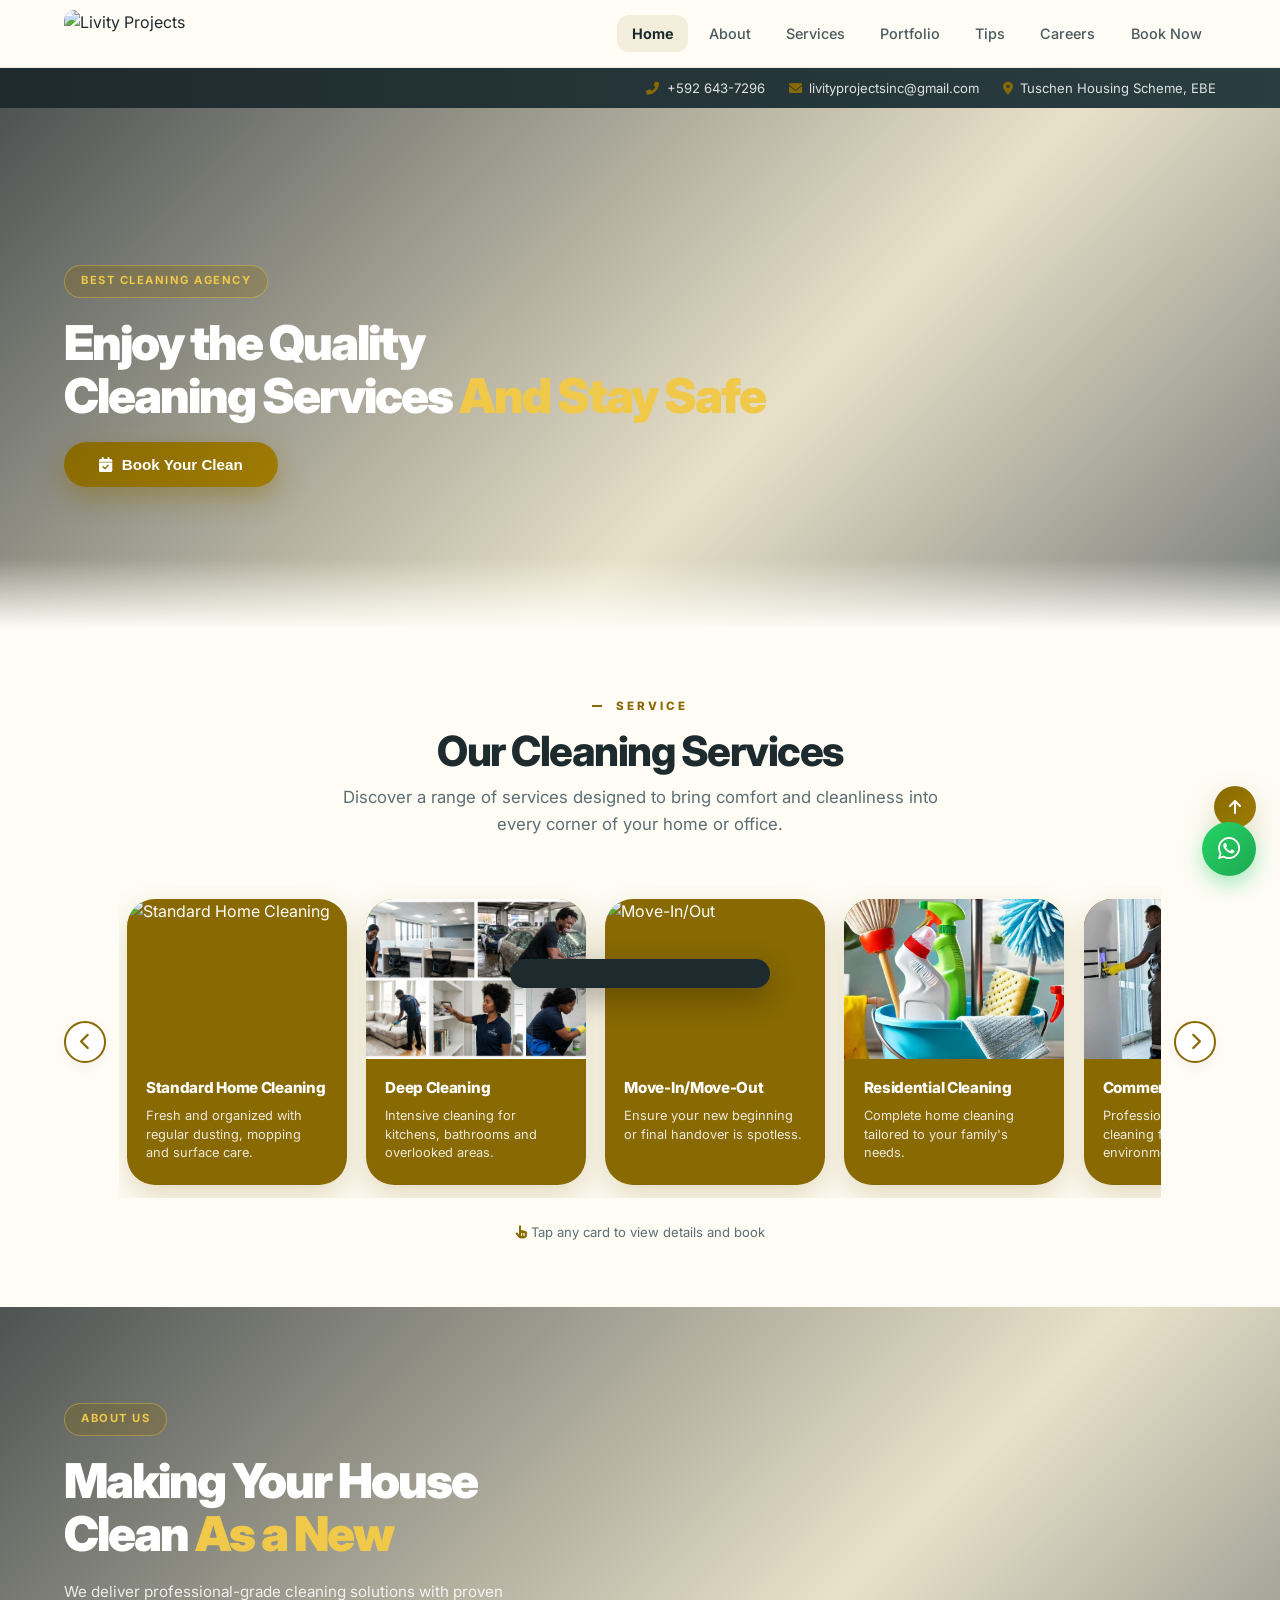
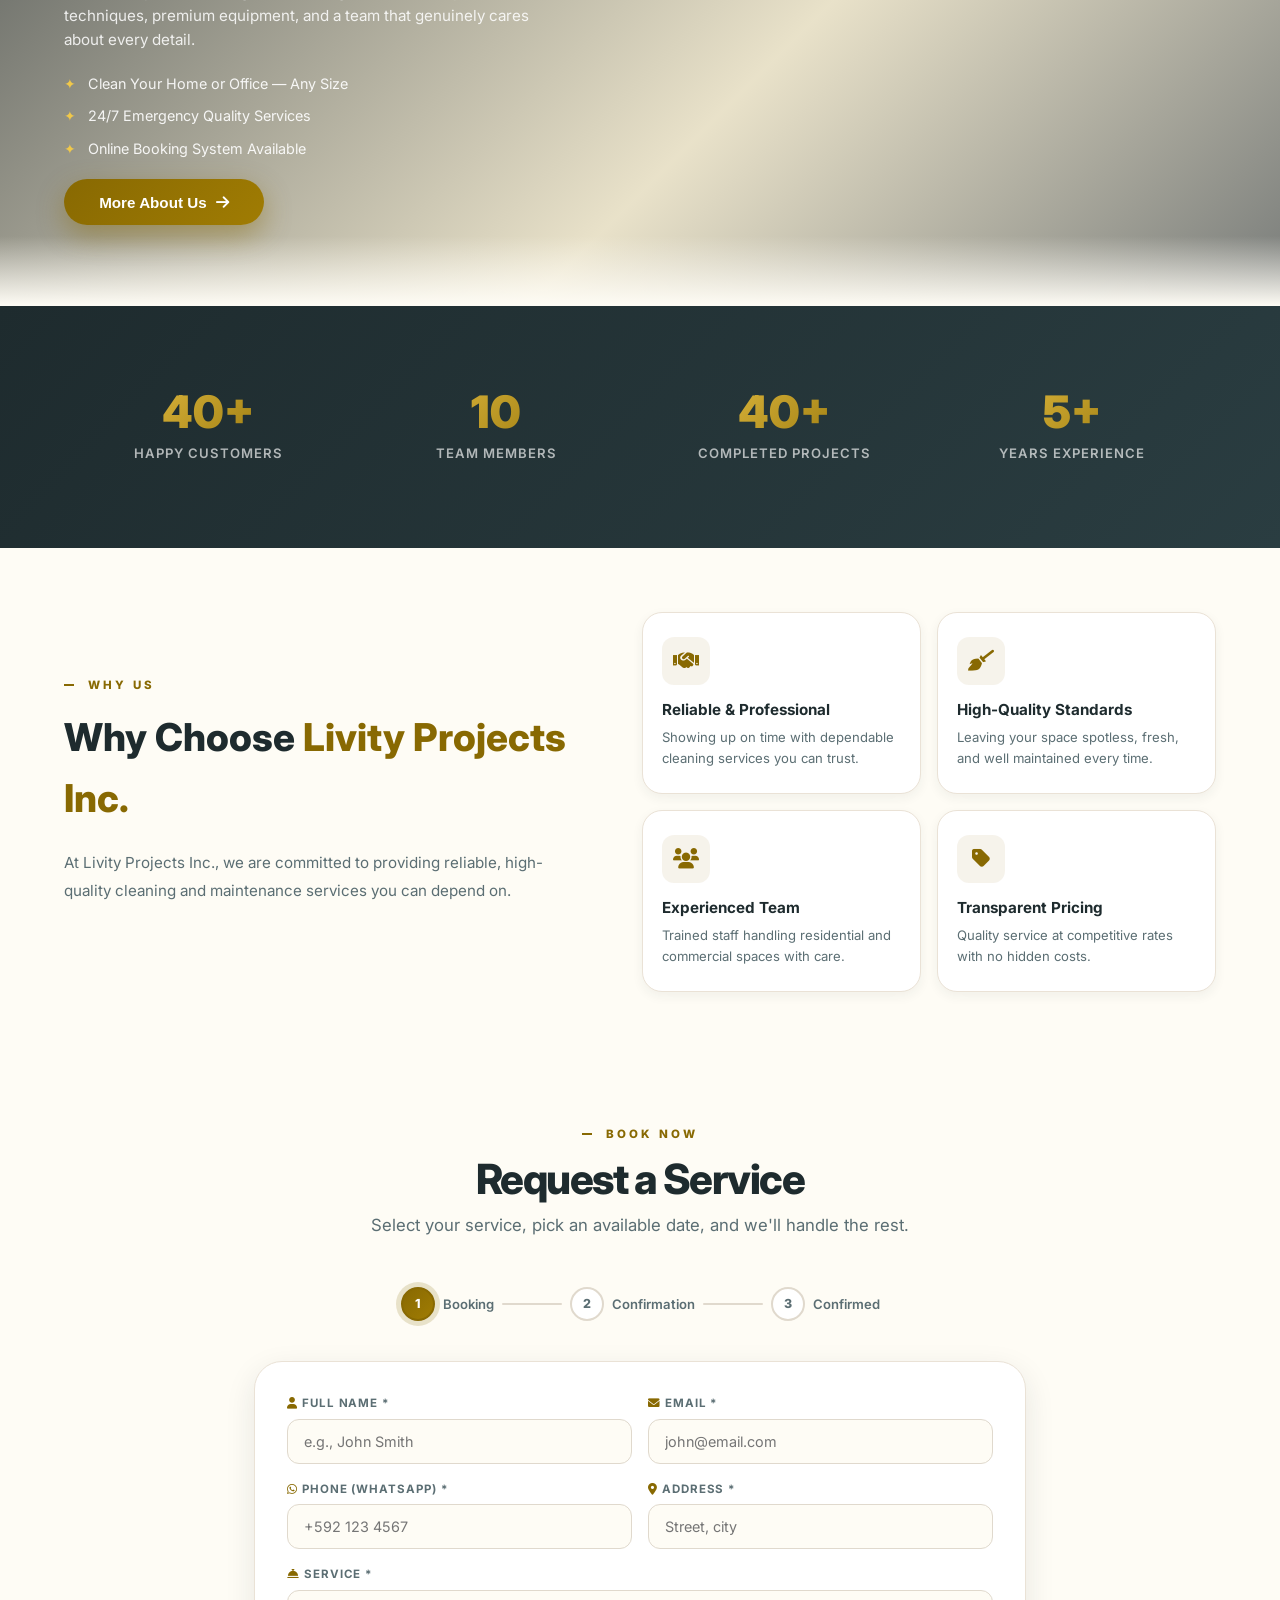
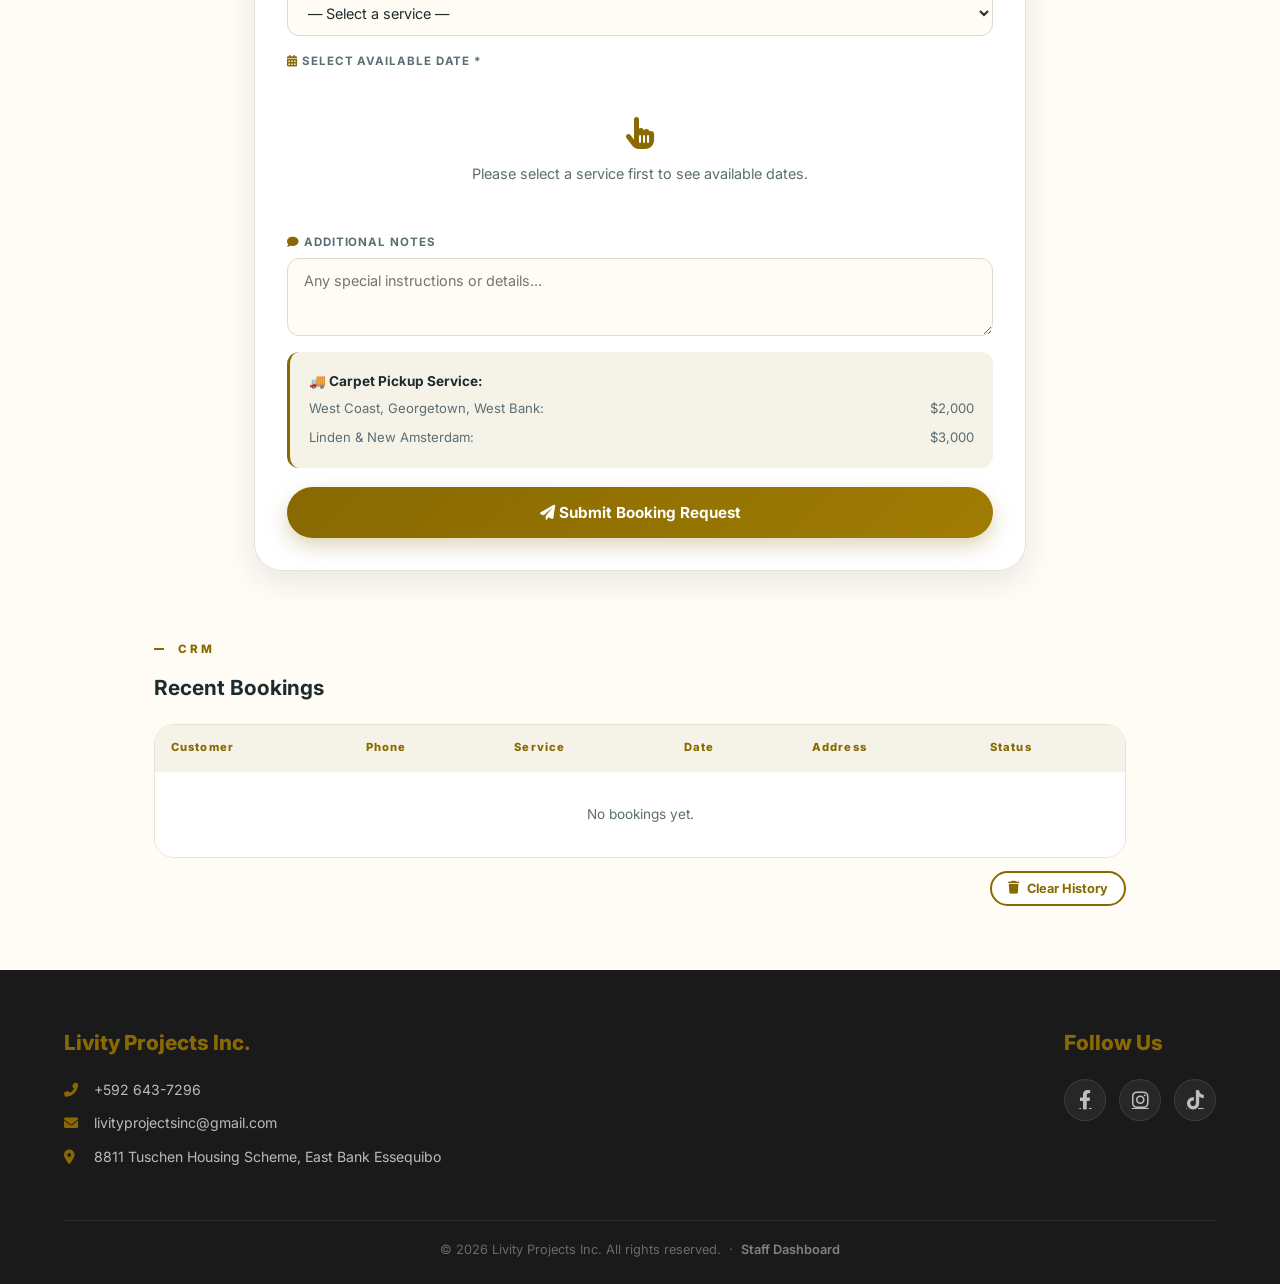
==== commit 3a8fb873: "Update index.html" ====
--- a/index.html
+++ b/index.html
@@ -3,7 +3,7 @@
 <head>
   <meta charset="UTF-8">
   <meta name="viewport" content="width=device-width, initial-scale=1.0, maximum-scale=1.0">
-  <title>Livity Projects Inc · Cleaning Services</title>
+  <title>Livity Projects Inc &middot; Cleaning Services</title>
   <link href="https://fonts.googleapis.com/css2?family=Inter:wght@300;400;500;600;700;800;900&display=swap" rel="stylesheet">
   <link rel="stylesheet" href="https://cdnjs.cloudflare.com/ajax/libs/font-awesome/6.0.0-beta3/css/all.min.css">
   <link rel="stylesheet" href="styles.css">
@@ -82,7 +82,7 @@
       <h1 class="hero-title">Making Your House<br>Clean <span>As a New</span></h1>
       <p class="intro-text">We deliver professional-grade cleaning solutions with proven techniques, premium equipment, and a team that genuinely cares about every detail.</p>
       <ul class="features-list">
-        <li>Clean Your Home or Office — Any Size</li>
+        <li>Clean Your Home or Office &#8212; Any Size</li>
         <li>24/7 Emergency Quality Services</li>
         <li>Online Booking System Available</li>
       </ul>
@@ -198,15 +198,11 @@
           <span class="badge">&#128202; Saved in CRM</span>
           <span class="badge">&#128197; Calendar check</span>
         </div>
-
-        <!-- ACTION BUTTONS ROW -->
         <div class="confirm-actions">
           <button class="btn-gold" id="btnNewBooking"><i class="fas fa-plus"></i> New Booking</button>
           <button class="btn-mmg" id="btnPayMMG">
             <span class="mmg-btn-inner">
-              <span class="mmg-icon-wrap">
-                <i class="fas fa-wallet"></i>
-              </span>
+              <span class="mmg-icon-wrap"><i class="fas fa-wallet"></i></span>
               <span class="mmg-btn-text">
                 <span class="mmg-label">Pay via MMG</span>
                 <span class="mmg-amount" id="mmgAmountLabel"></span>
@@ -223,9 +219,7 @@
     <div class="mmg-modal">
       <button class="mmg-modal-close" id="mmgCloseBtn"><i class="fas fa-times"></i></button>
       <div class="mmg-modal-header">
-        <div class="mmg-logo-circle">
-          <i class="fas fa-wallet"></i>
-        </div>
+        <div class="mmg-logo-circle"><i class="fas fa-wallet"></i></div>
         <h3>MMG Mobile Money</h3>
         <p>Secure payment via MMG Wallet</p>
       </div>
@@ -244,18 +238,14 @@
         <span id="mmgPayText"><i class="fas fa-lock"></i> Confirm &amp; Pay</span>
         <span id="mmgPaySpinner" class="spinner hidden"></span>
       </button>
-      <div class="mmg-secure"><i class="fas fa-shield-alt"></i> Secured by MMG Mobile Money · GYD</div>
-
-      <!-- Success state -->
+      <div class="mmg-secure"><i class="fas fa-shield-alt"></i> Secured by MMG Mobile Money &middot; GYD</div>
       <div class="mmg-success hidden" id="mmgSuccess">
         <div class="mmg-success-icon"><i class="fas fa-check-circle"></i></div>
         <h3>Payment Initiated!</h3>
         <p>A payment request has been sent to your MMG wallet. Please approve the transaction from your MMG app.</p>
-        <div class="mmg-txn-id">Transaction ID: <strong id="mmgTxnId">—</strong></div>
+        <div class="mmg-txn-id">Transaction ID: <strong id="mmgTxnId">&#8212;</strong></div>
         <button class="btn-gold" id="mmgDoneBtn" style="margin-top:1rem;">Done</button>
       </div>
-
-      <!-- Error state -->
       <div class="mmg-error hidden" id="mmgError">
         <div class="mmg-error-icon"><i class="fas fa-exclamation-triangle"></i></div>
         <h3>Payment Failed</h3>
@@ -284,7 +274,7 @@
   <section id="aboutSection" class="about-section">
     <button class="about-close" id="closeAboutBtn"><i class="fas fa-times"></i></button>
     <div class="section-tag">Our Story</div>
-    <h2 style="font-size:1.8rem;font-weight:800;margin-bottom:1.2rem;">About Us – <span style="color:var(--gold)">Livity Projects Inc.</span></h2>
+    <h2 style="font-size:1.8rem;font-weight:800;margin-bottom:1.2rem;">About Us &#8211; <span style="color:var(--gold)">Livity Projects Inc.</span></h2>
     <p>At Livity Projects Inc., we are dedicated to providing reliable, high-quality cleaning and maintenance services for homes and businesses.</p>
     <p>With a team that values professionalism, efficiency, and attention to detail, we approach every project with care and commitment.</p>
     <p>We understand that every client and every space is different, which is why we work closely with our customers to provide services that fit their needs.</p>
@@ -313,7 +303,7 @@
       </div>
     </div>
   </div>
-  <div class="footer-copyright">&copy; 2026 Livity Projects Inc. All rights reserved.</div>
+  <div class="footer-copyright">&copy; 2026 Livity Projects Inc. All rights reserved. &nbsp;&middot;&nbsp; <a href="dashboard.html" style="color:rgba(255,255,255,.45);text-decoration:none;font-weight:600;">Staff Dashboard</a></div>
 </footer>
 
 <script src="app.js"></script>
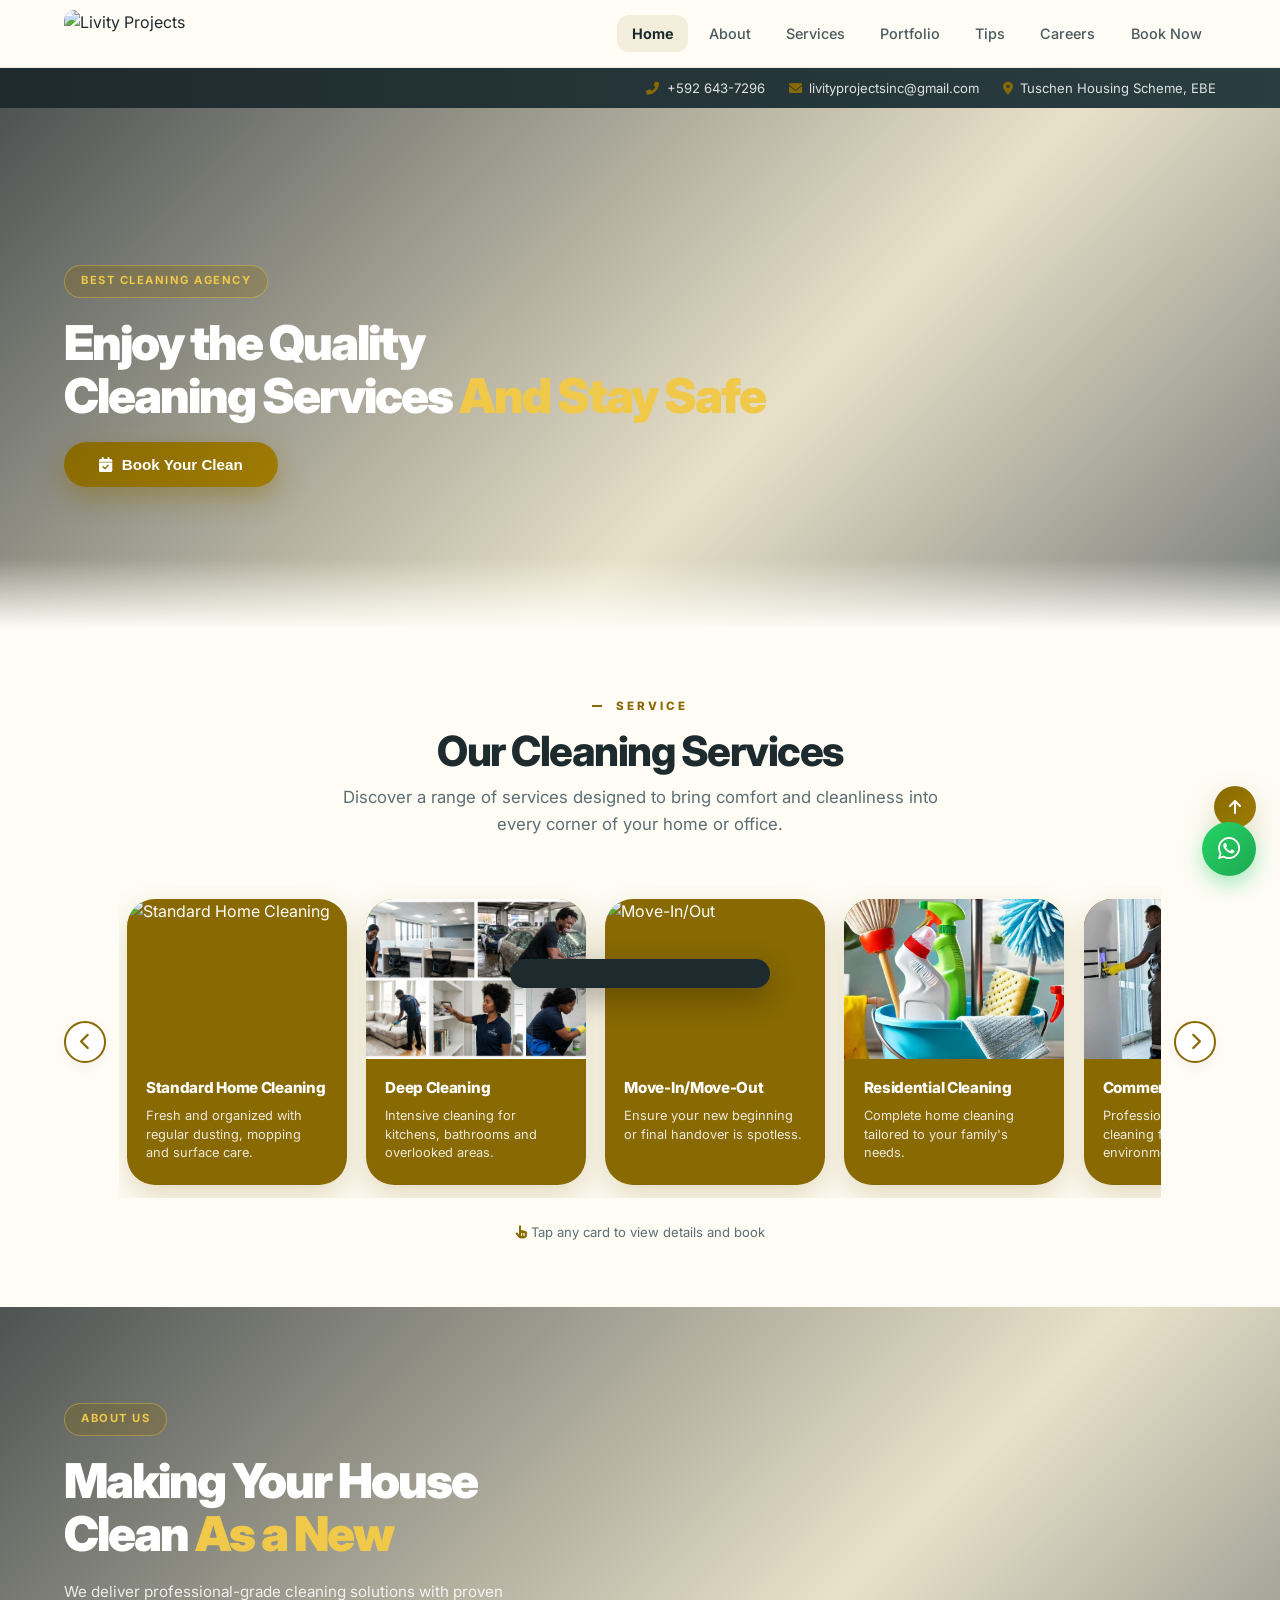
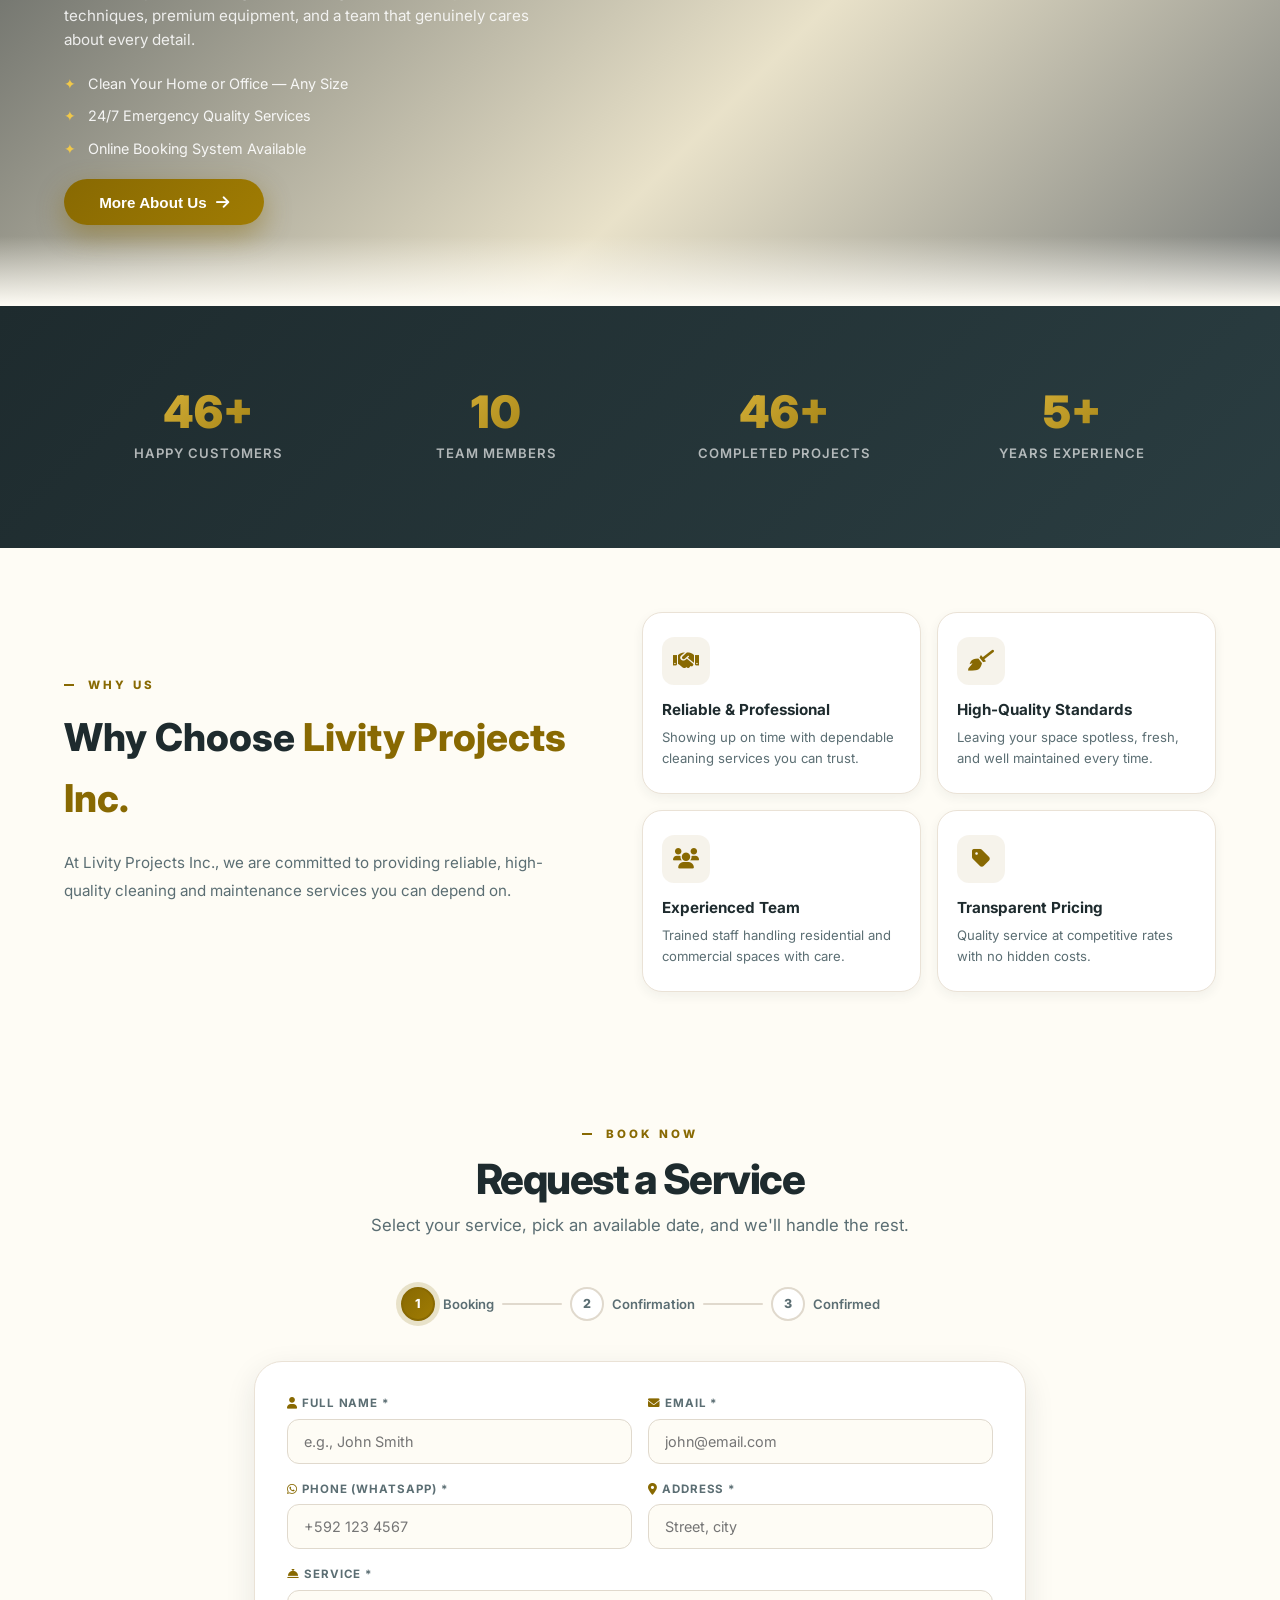
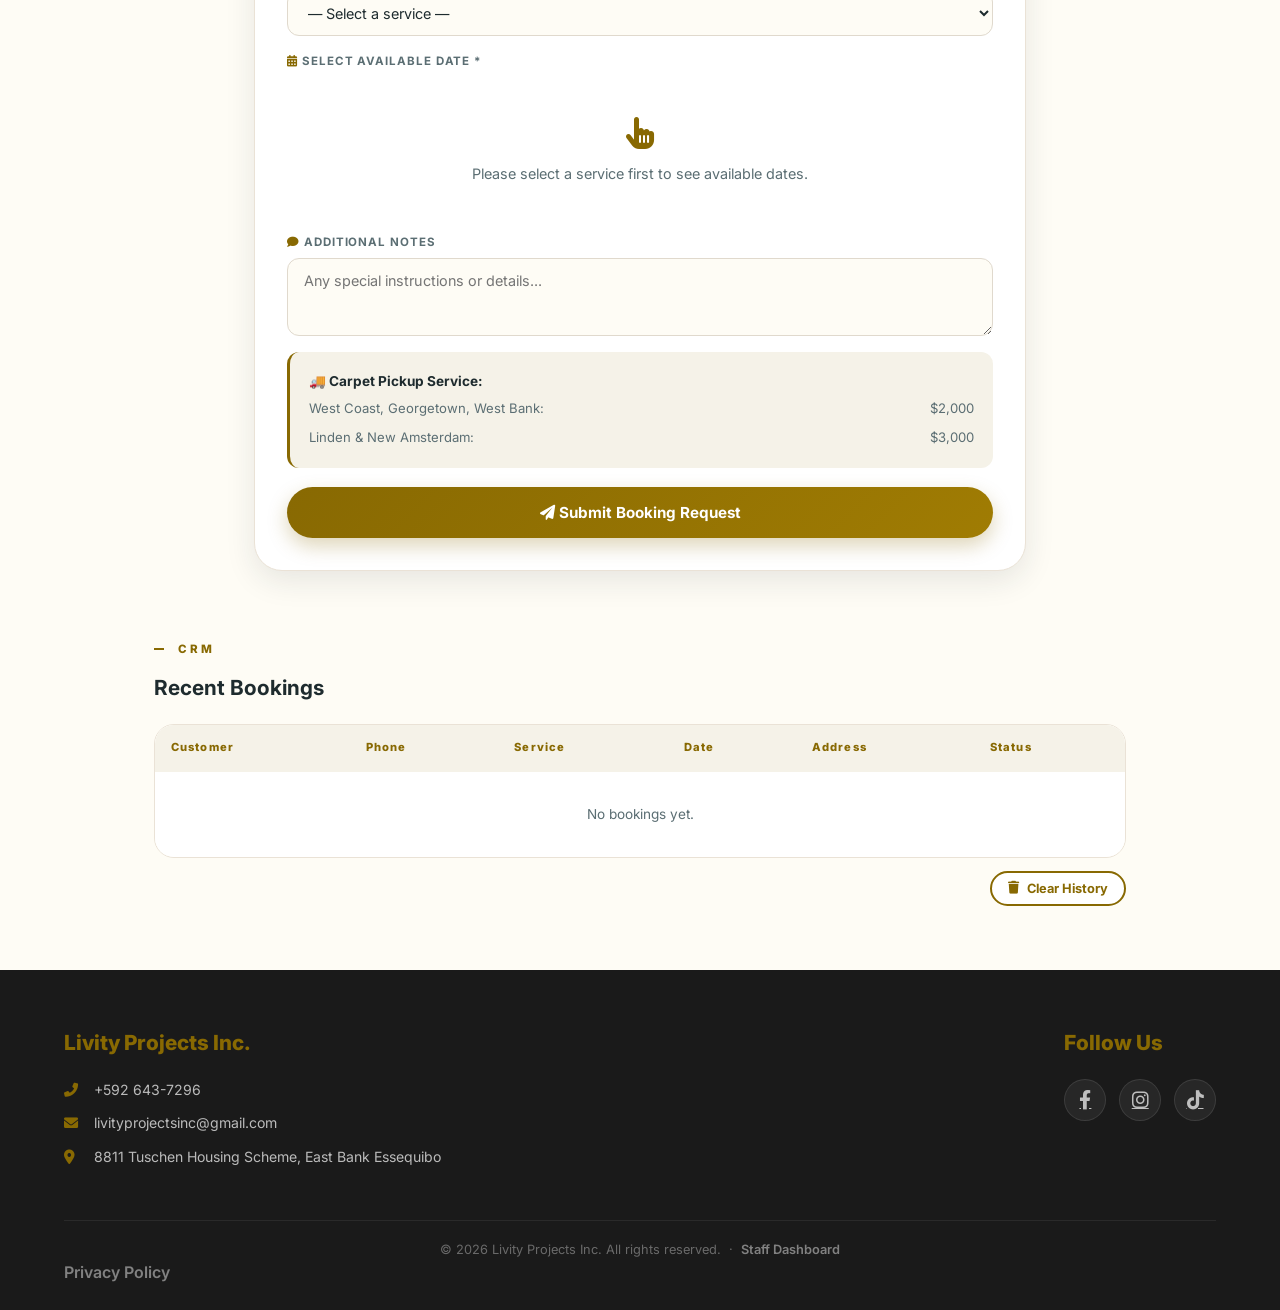
==== commit ee2072df: "Add link to Privacy Policy in footer" ====
--- a/index.html
+++ b/index.html
@@ -304,6 +304,7 @@
     </div>
   </div>
   <div class="footer-copyright">&copy; 2026 Livity Projects Inc. All rights reserved. &nbsp;&middot;&nbsp; <a href="dashboard.html" style="color:rgba(255,255,255,.45);text-decoration:none;font-weight:600;">Staff Dashboard</a></div>
+  <a href="privacyPolicy.html" style="color:rgba(255,255,255,.45);text-decoration:none;font-weight:600;">Privacy Policy</a>
 </footer>
 
 <script src="app.js"></script>
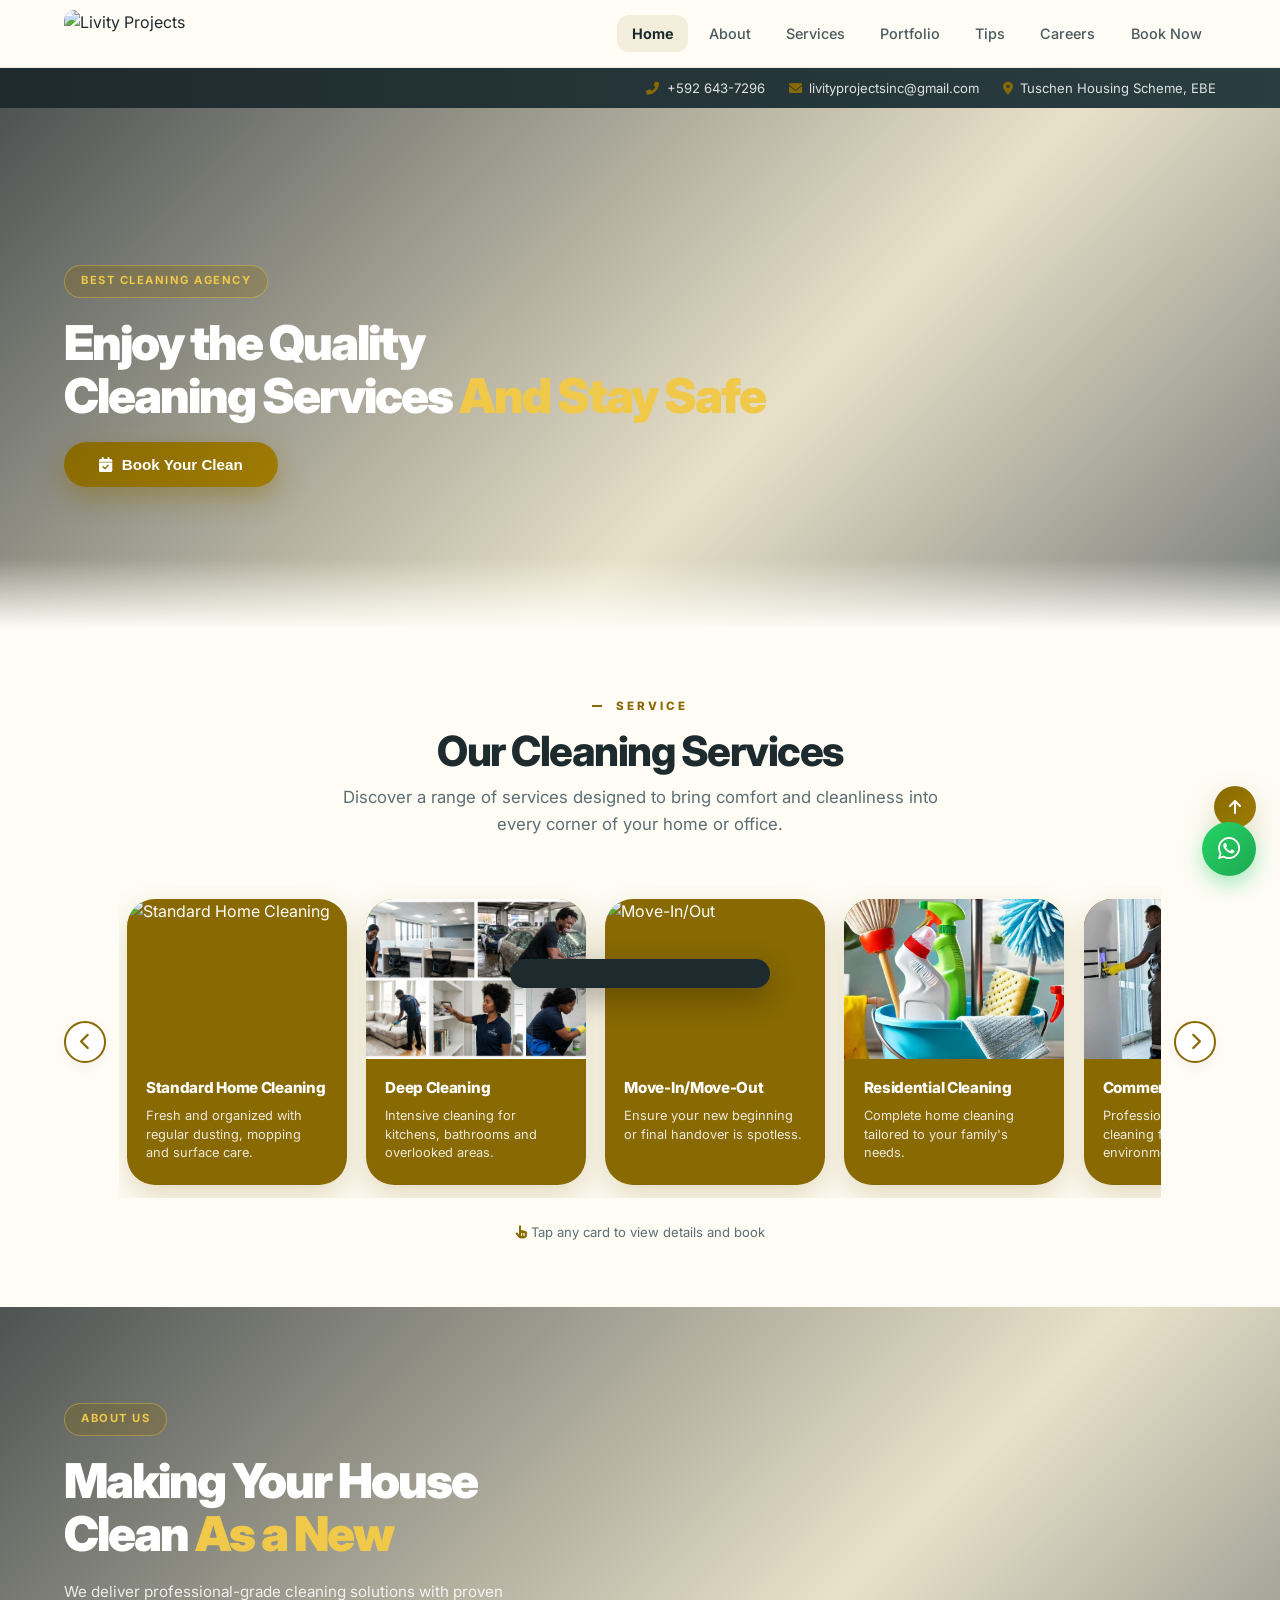
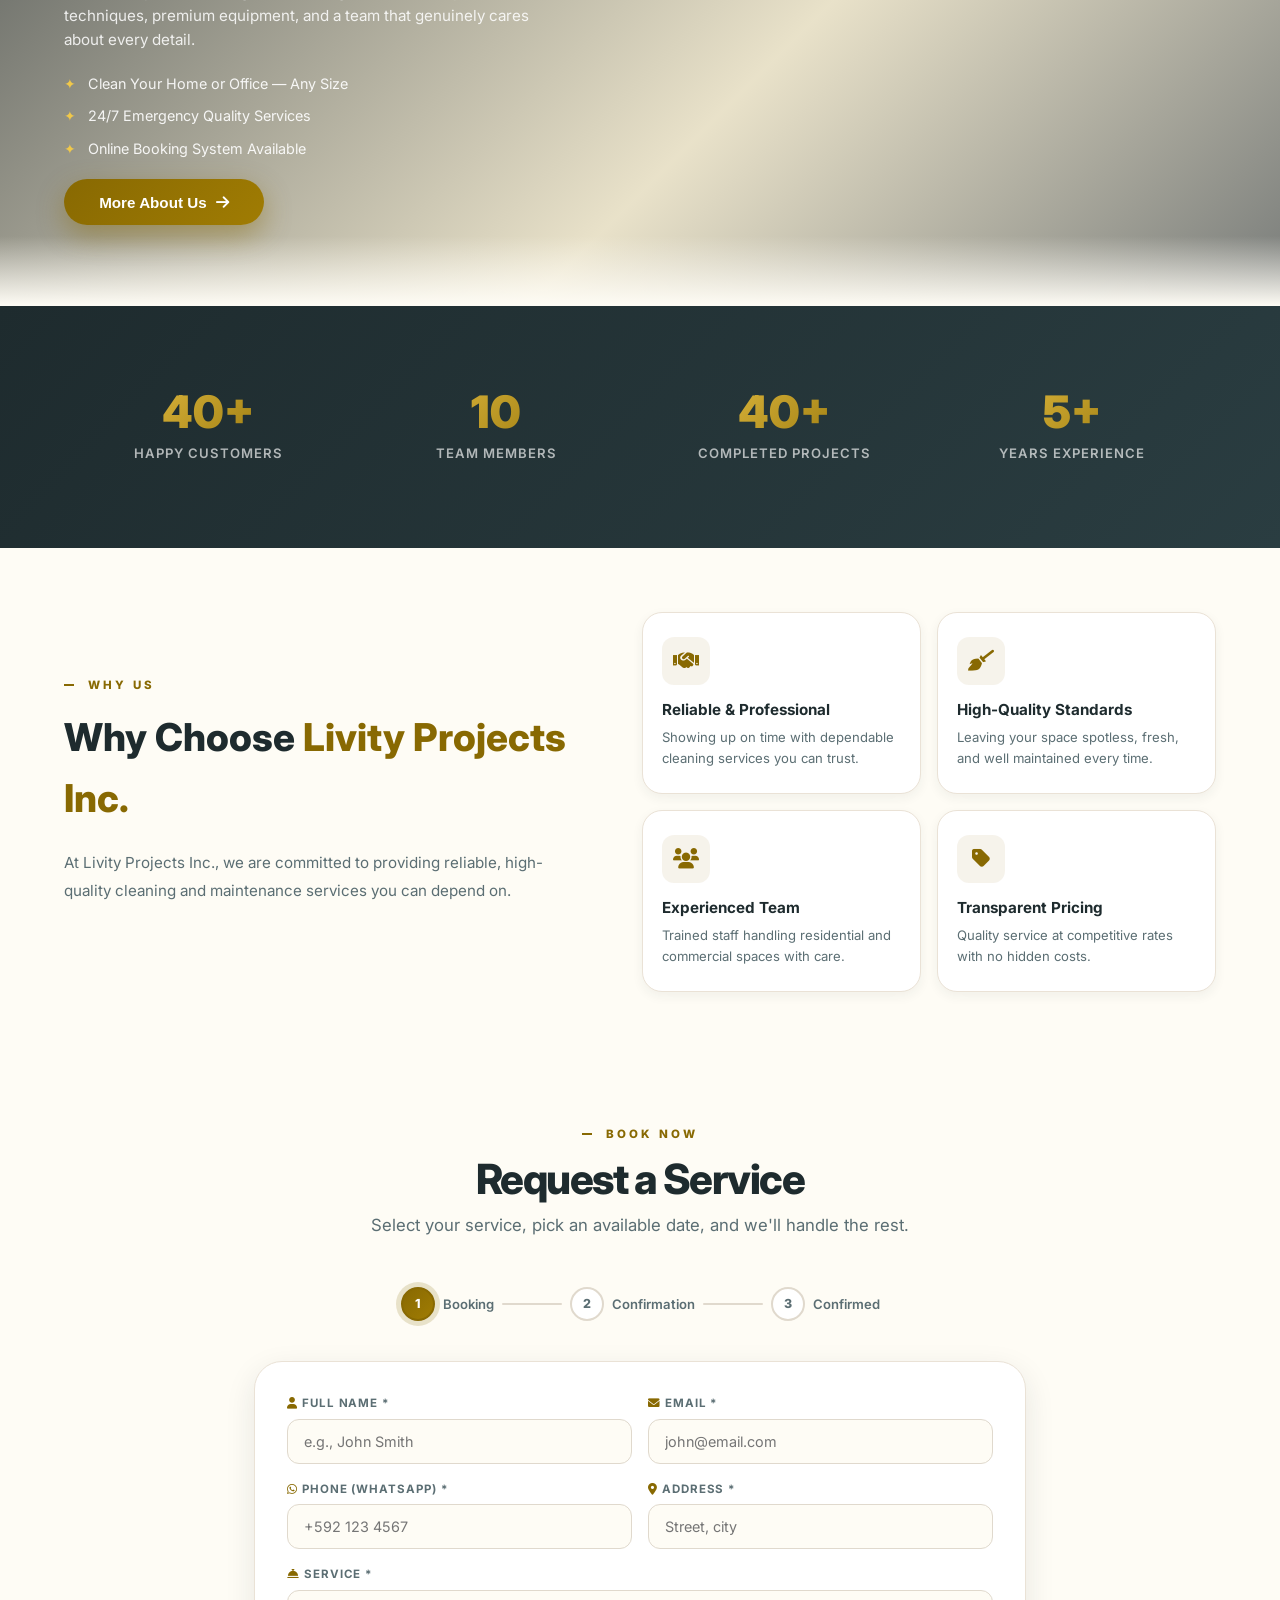
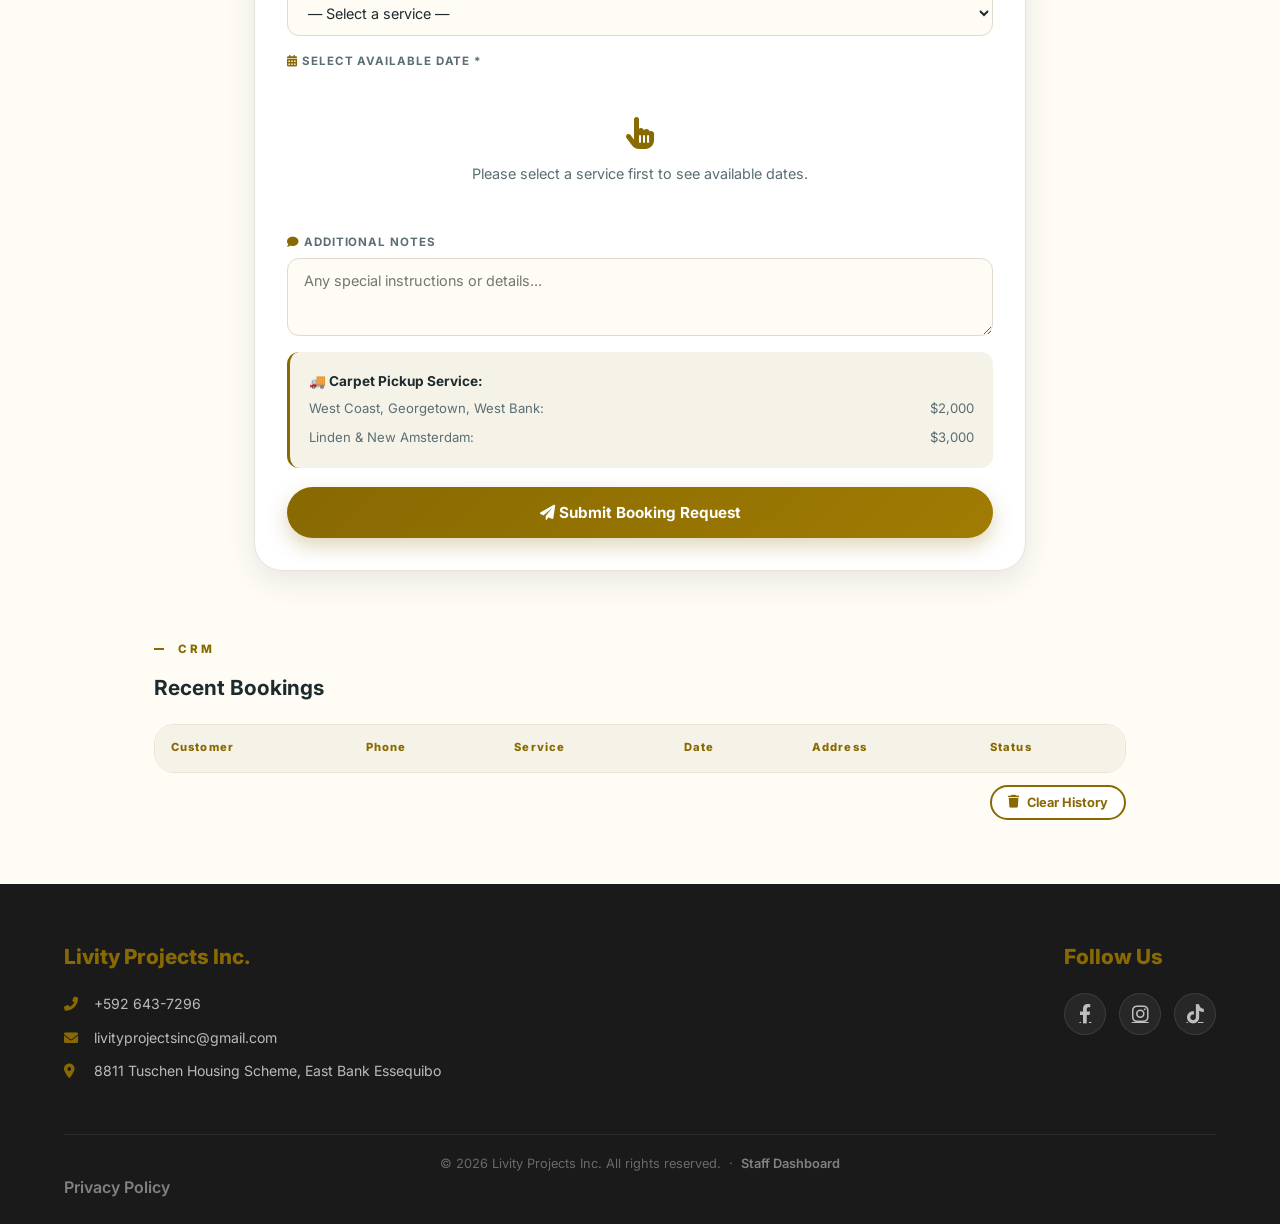
==== commit 1896597f: "Update index.html" ====
--- a/index.html
+++ b/index.html
@@ -7,6 +7,7 @@
   <link href="https://fonts.googleapis.com/css2?family=Inter:wght@300;400;500;600;700;800;900&display=swap" rel="stylesheet">
   <link rel="stylesheet" href="https://cdnjs.cloudflare.com/ajax/libs/font-awesome/6.0.0-beta3/css/all.min.css">
   <link rel="stylesheet" href="styles.css">
+  <link rel="stylesheet" href="livity-ui.css">
 </head>
 <body>
 
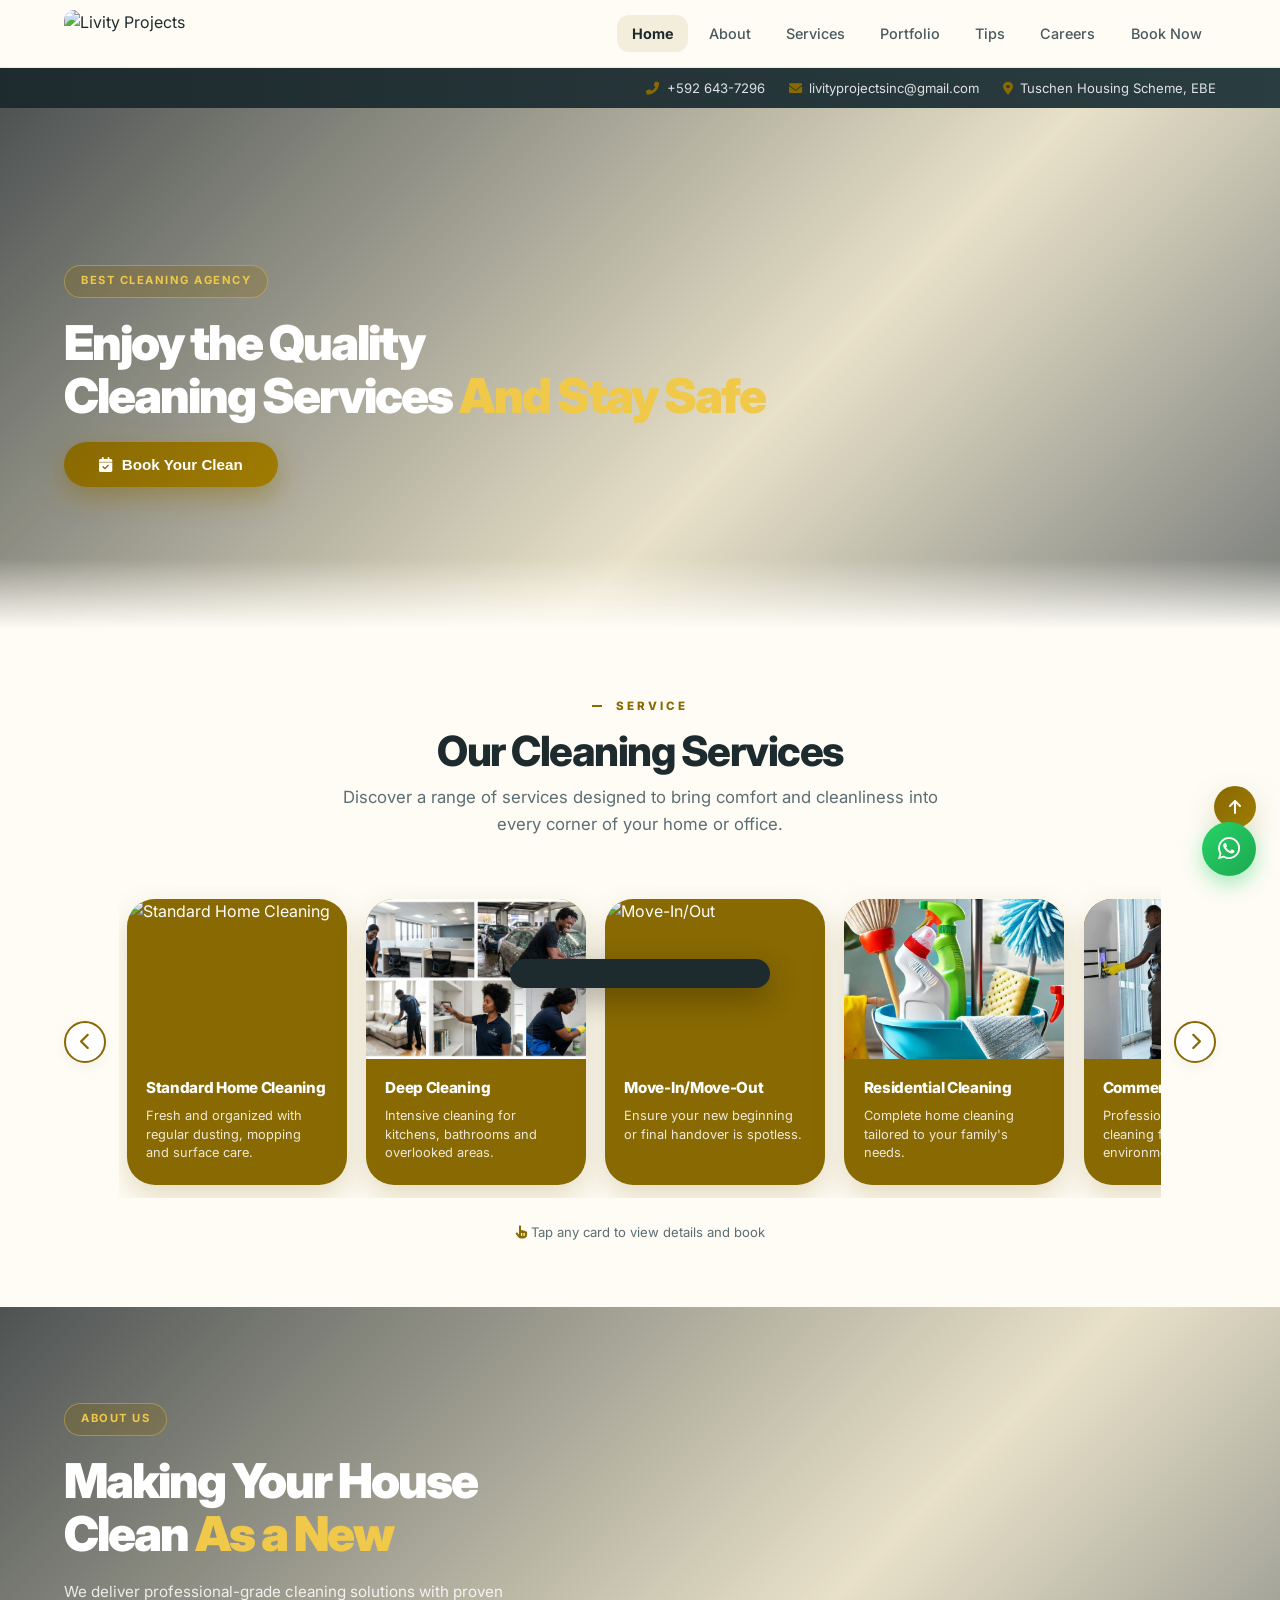
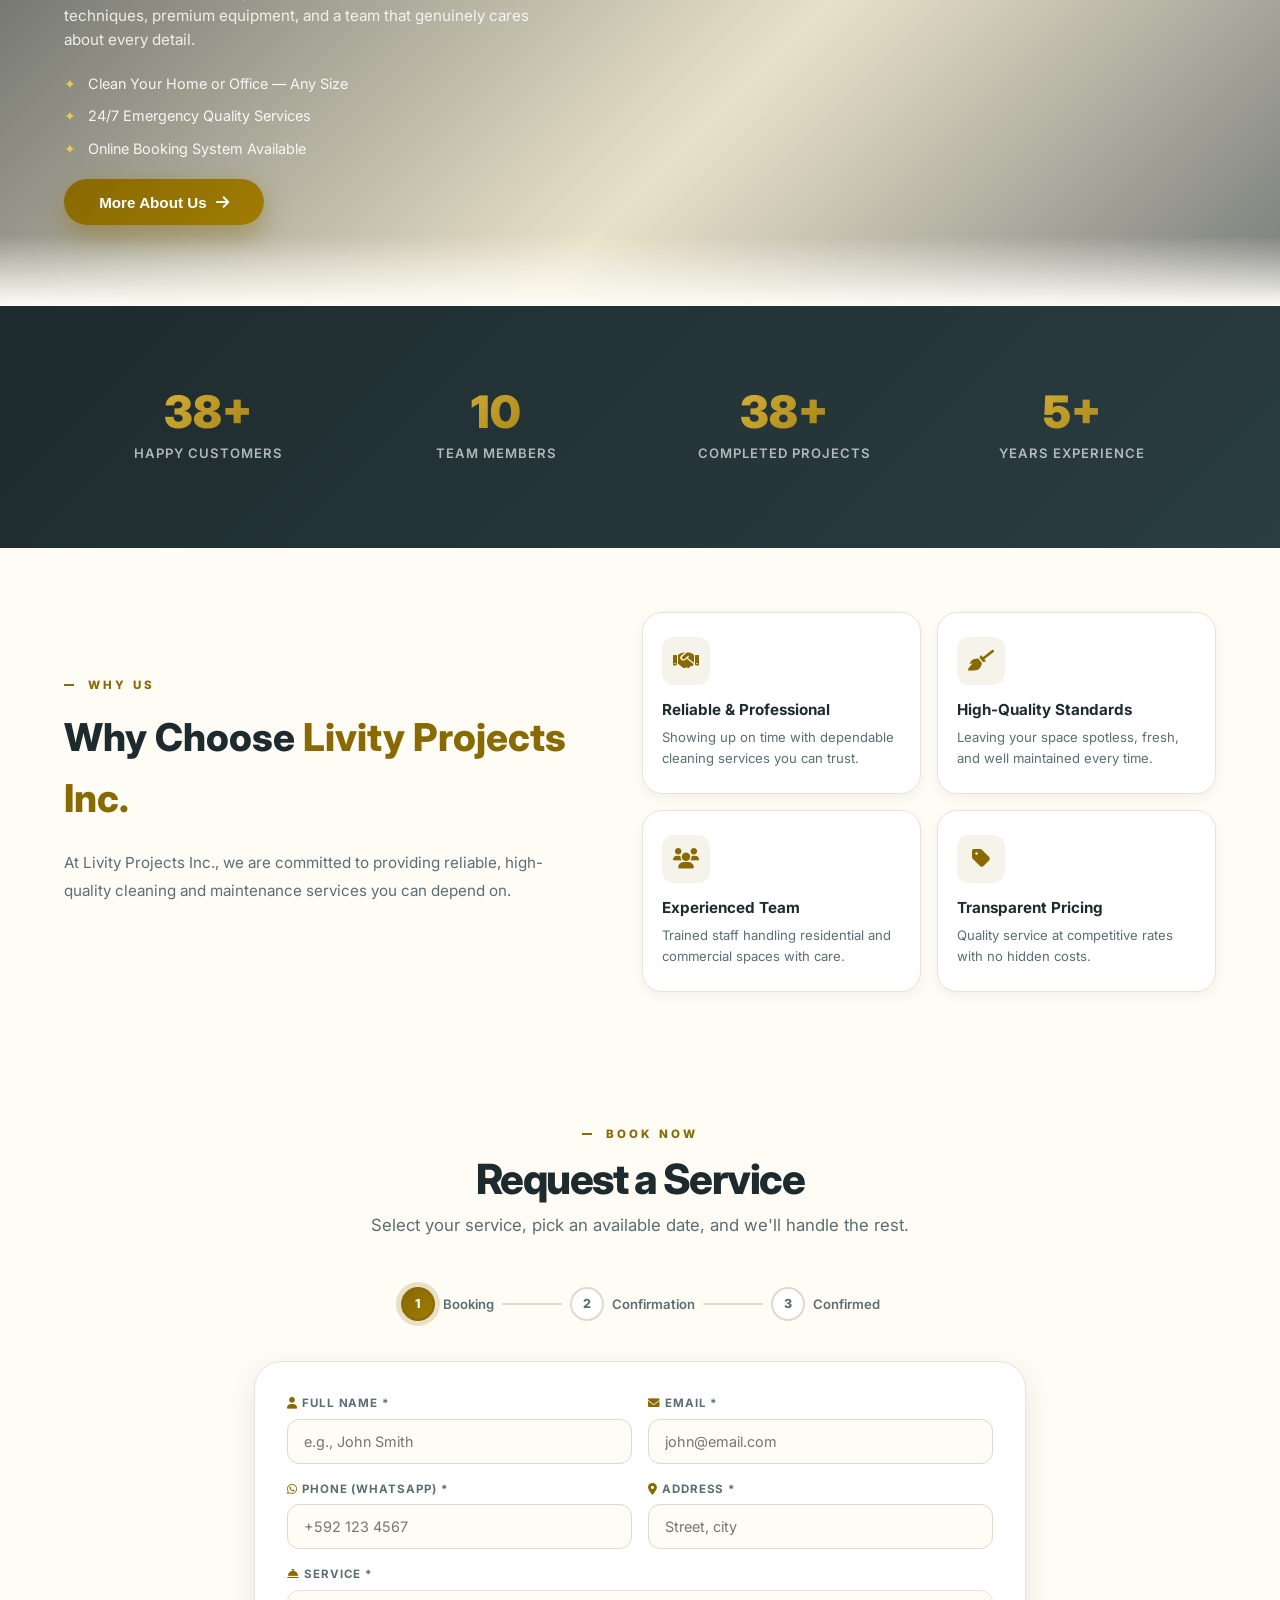
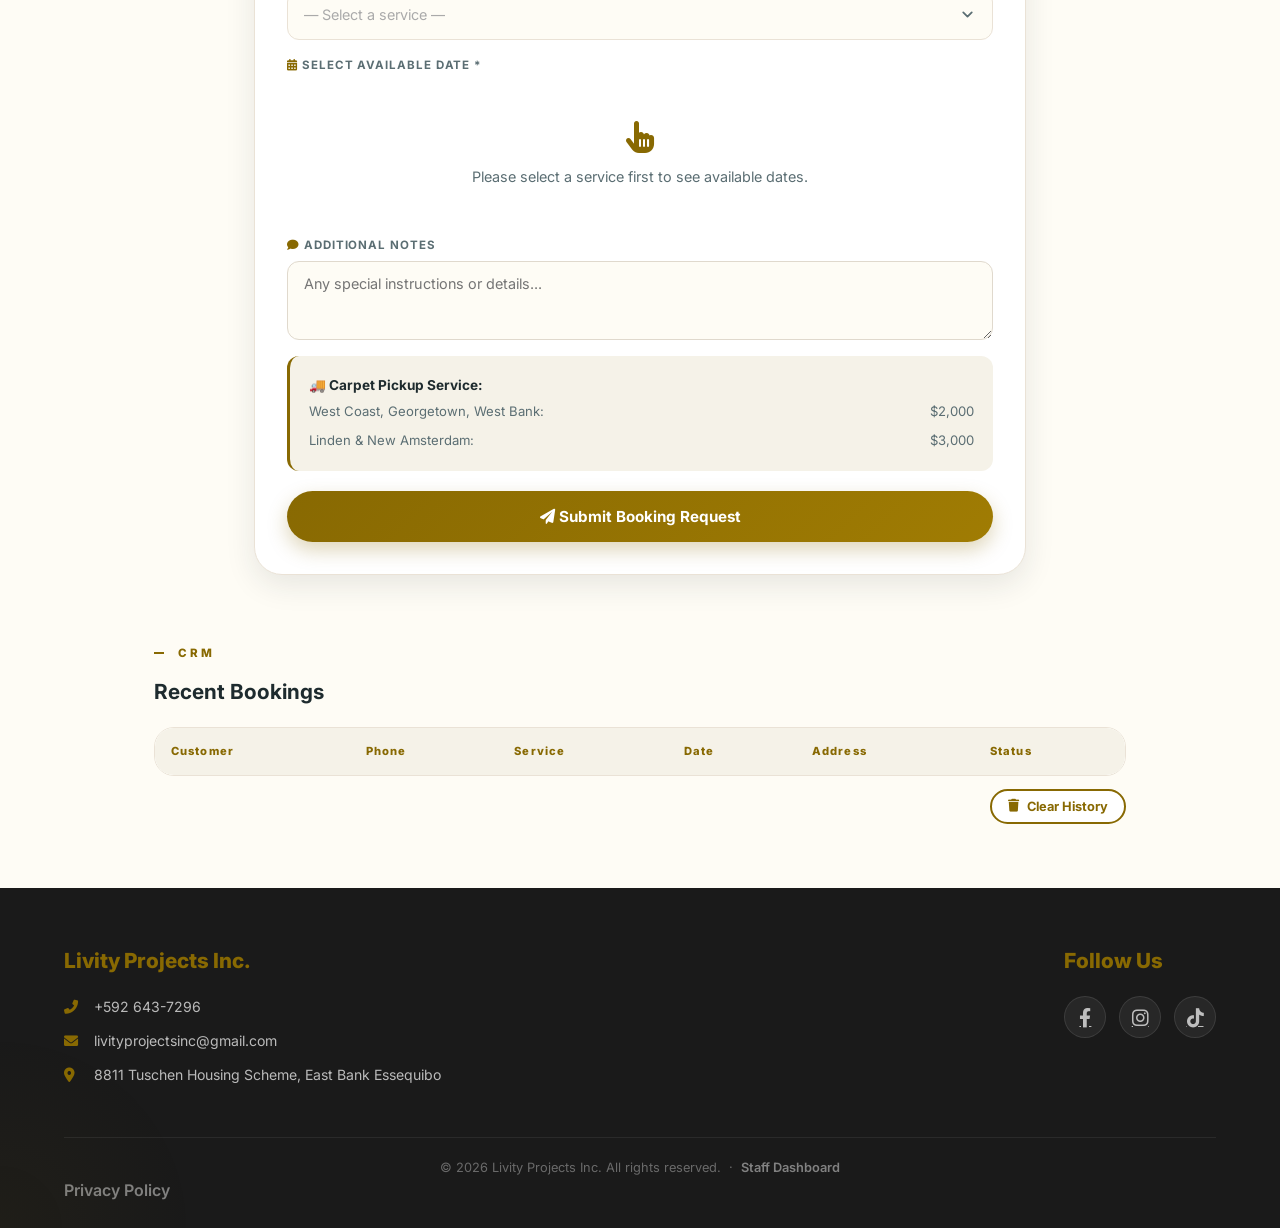
==== commit 9911804f: "Integrate Google Analytics tracking code Added Google Analytics tracking script to the header." ====
--- a/index.html
+++ b/index.html
@@ -1,6 +1,14 @@
 <!DOCTYPE html>
 <html lang="en">
 <head>
+  <!-- Google tag (gtag.js) -->
+  <script async src="https://www.googletagmanager.com/gtag/js?id=AW-18135400951"></script>
+  <script>
+    window.dataLayer = window.dataLayer || [];
+    function gtag(){dataLayer.push(arguments);}
+    gtag('js', new Date());
+    gtag('config', 'AW-18135400951');
+  </script>
   <meta charset="UTF-8">
   <meta name="viewport" content="width=device-width, initial-scale=1.0, maximum-scale=1.0">
   <title>Livity Projects Inc &middot; Cleaning Services</title>
--- a/livity-ui.css
+++ b/livity-ui.css
@@ -0,0 +1,643 @@
+/*!
+ * livity-ui.css  —  Livity Projects Inc. UI Enhancement Layer
+ * Añade este <link> DESPUÉS de tus hojas de estilo existentes en index.html y services.html
+ * <link rel="stylesheet" href="livity-ui.css">
+ */
+
+/* ═══════════════════════════════════════════════════════════════
+   QUICK NAV (services page) — estático, no sticky
+   ═══════════════════════════════════════════════════════════════ */
+.quick-nav {
+  position: static !important;
+  box-shadow: none !important;
+}
+
+/* ═══════════════════════════════════════════════════════════════
+   SCROLL PROGRESS BAR
+   ═══════════════════════════════════════════════════════════════ */
+#lv-progress-bar {
+  position: fixed;
+  top: 0;
+  left: 0;
+  height: 3px;
+  width: 0%;
+  background: linear-gradient(90deg, var(--gold-dark), #f0c84a, var(--gold));
+  z-index: 99999;
+  border-radius: 0 3px 3px 0;
+  box-shadow: 0 0 10px rgba(136,105,2,0.55), 0 0 4px rgba(240,200,74,0.4);
+  transition: width 0.06s linear;
+  pointer-events: none;
+}
+
+/* ═══════════════════════════════════════════════════════════════
+   CUSTOM SCROLLBAR
+   ═══════════════════════════════════════════════════════════════ */
+html {
+  scrollbar-width: thin;
+  scrollbar-color: var(--gold) var(--cream-mid);
+}
+::-webkit-scrollbar { width: 5px; }
+::-webkit-scrollbar-track { background: var(--cream-mid); }
+::-webkit-scrollbar-thumb {
+  background: linear-gradient(180deg, var(--gold), var(--gold-dark));
+  border-radius: 3px;
+}
+::-webkit-scrollbar-thumb:hover { background: var(--gold-dark); }
+
+/* ═══════════════════════════════════════════════════════════════
+   PAGE LOAD — FADE IN SUAVE
+   ═══════════════════════════════════════════════════════════════ */
+@keyframes lvPageIn {
+  from { opacity: 0; }
+  to   { opacity: 1; }
+}
+body {
+  animation: lvPageIn 0.4s ease both;
+}
+
+/* ═══════════════════════════════════════════════════════════════
+   CURSOR GLOW (solo desktop)
+   ═══════════════════════════════════════════════════════════════ */
+.lv-cursor-glow {
+  position: fixed;
+  pointer-events: none;
+  width: 420px;
+  height: 420px;
+  border-radius: 50%;
+  background: radial-gradient(circle at center,
+    rgba(136,105,2,0.055) 0%,
+    transparent 65%);
+  transform: translate(-50%, -50%);
+  z-index: 0;
+  transition: left 0.16s ease, top 0.16s ease;
+  will-change: left, top;
+}
+@media (pointer: coarse) { .lv-cursor-glow { display: none; } }
+
+/* ═══════════════════════════════════════════════════════════════
+   LIVITY SELECT — DROPDOWN PERSONALIZADO
+   ═══════════════════════════════════════════════════════════════ */
+
+/* Contenedor */
+.lv-select-wrapper {
+  position: relative;
+  width: 100%;
+  font-family: inherit;
+}
+
+/* Oculta el select nativo pero lo mantiene funcional */
+.lv-select-wrapper > select {
+  position: absolute;
+  opacity: 0;
+  pointer-events: none;
+  width: 1px;
+  height: 1px;
+  overflow: hidden;
+}
+
+/* Botón disparador */
+.lv-trigger {
+  display: flex;
+  align-items: center;
+  gap: 0.5rem;
+  padding: 0.78rem 1rem;
+  background: var(--cream);
+  border: 1.5px solid var(--cream-border);
+  border-radius: var(--radius-sm, 12px);
+  cursor: pointer;
+  user-select: none;
+  min-height: 46px;
+  position: relative;
+  overflow: hidden;
+  transition: border-color 0.22s ease, box-shadow 0.22s ease, background 0.22s ease;
+}
+
+/* Gradiente sutil interno */
+.lv-trigger::before {
+  content: '';
+  position: absolute;
+  inset: 0;
+  background: linear-gradient(135deg, transparent 40%, rgba(136,105,2,0.04) 100%);
+  opacity: 0;
+  transition: opacity 0.3s;
+  pointer-events: none;
+}
+.lv-select-wrapper:hover .lv-trigger::before { opacity: 1; }
+
+/* Estado abierto / foco */
+.lv-select-wrapper.lv-open .lv-trigger {
+  border-color: var(--gold);
+  box-shadow: 0 0 0 3px rgba(136,105,2,0.12);
+  background: white;
+}
+.lv-trigger:focus-visible {
+  outline: none;
+  border-color: var(--gold);
+  box-shadow: 0 0 0 3px rgba(136,105,2,0.12);
+}
+
+/* Área de valor */
+.lv-value {
+  flex: 1;
+  min-width: 0;
+  display: flex;
+  align-items: center;
+  gap: 0.55rem;
+  overflow: hidden;
+}
+
+.lv-placeholder-txt {
+  color: #aaa;
+  font-size: 0.9rem;
+  font-weight: 400;
+  white-space: nowrap;
+  overflow: hidden;
+  text-overflow: ellipsis;
+}
+
+.lv-sel-label {
+  font-size: 0.9rem;
+  font-weight: 600;
+  color: var(--dark);
+  white-space: nowrap;
+  overflow: hidden;
+  text-overflow: ellipsis;
+  flex: 1;
+  min-width: 0;
+}
+
+.lv-sel-badge {
+  font-size: 0.72rem;
+  font-weight: 700;
+  color: var(--gold);
+  background: rgba(136,105,2,0.1);
+  padding: 0.13rem 0.55rem;
+  border-radius: 20px;
+  white-space: nowrap;
+  flex-shrink: 0;
+  border: 1px solid rgba(136,105,2,0.2);
+}
+
+/* Chevron */
+.lv-chevron {
+  width: 17px;
+  height: 17px;
+  flex-shrink: 0;
+  color: var(--muted, #5b6e73);
+  transition: transform 0.32s cubic-bezier(0.34,1.56,0.64,1), color 0.2s ease;
+}
+.lv-select-wrapper.lv-open .lv-chevron {
+  transform: rotate(-180deg);
+  color: var(--gold);
+}
+
+/* Panel desplegable */
+.lv-panel {
+  position: absolute;
+  top: calc(100% + 7px);
+  left: 0;
+  right: 0;
+  background: white;
+  border: 1.5px solid var(--cream-border, #eae2d6);
+  border-radius: 16px;
+  box-shadow:
+    0 4px 6px -2px rgba(30,43,46,0.06),
+    0 28px 70px -8px rgba(30,43,46,0.18),
+    0 8px 28px -4px rgba(136,105,2,0.09);
+  overflow: hidden;
+  opacity: 0;
+  transform: translateY(-10px) scale(0.97);
+  transform-origin: top center;
+  pointer-events: none;
+  z-index: 9990;
+  max-height: 300px;
+  overflow-y: auto;
+  scrollbar-width: thin;
+  scrollbar-color: var(--gold) var(--cream-mid);
+  transition: opacity 0.22s ease, transform 0.28s cubic-bezier(0.34,1.56,0.64,1);
+}
+.lv-panel::-webkit-scrollbar { width: 4px; }
+.lv-panel::-webkit-scrollbar-thumb { background: var(--gold); border-radius: 2px; }
+
+.lv-select-wrapper.lv-open .lv-panel {
+  opacity: 1;
+  transform: translateY(0) scale(1);
+  pointer-events: all;
+}
+
+/* Variante drop-up */
+.lv-select-wrapper.lv-dropup .lv-panel {
+  top: auto;
+  bottom: calc(100% + 7px);
+  transform-origin: bottom center;
+  transform: translateY(10px) scale(0.97);
+}
+.lv-select-wrapper.lv-open.lv-dropup .lv-panel {
+  transform: translateY(0) scale(1);
+}
+
+/* Cabecera de grupo (optgroup) */
+.lv-group-header {
+  padding: 0.55rem 1rem 0.32rem;
+  font-size: 0.62rem;
+  font-weight: 800;
+  letter-spacing: 0.13em;
+  text-transform: uppercase;
+  color: var(--gold);
+  background: #fefcf5;
+  border-bottom: 1px solid var(--cream-border);
+  position: sticky;
+  top: 0;
+  z-index: 2;
+}
+
+/* Opción individual */
+.lv-option {
+  display: flex;
+  align-items: center;
+  padding: 0.68rem 1rem;
+  cursor: pointer;
+  border-bottom: 1px solid rgba(234,226,214,0.55);
+  position: relative;
+  transition: background 0.14s ease, padding-left 0.2s ease;
+  gap: 0.5rem;
+}
+.lv-option:last-child { border-bottom: none; }
+
+/* Barra de acento izquierda */
+.lv-option::before {
+  content: '';
+  position: absolute;
+  left: 0;
+  top: 5px;
+  bottom: 5px;
+  width: 3px;
+  background: var(--gold);
+  border-radius: 0 3px 3px 0;
+  transform: scaleY(0);
+  transition: transform 0.22s cubic-bezier(0.34,1.56,0.64,1);
+}
+.lv-option:hover {
+  background: var(--gold-xlight, rgba(136,105,2,0.06));
+  padding-left: 1.3rem;
+}
+.lv-option:hover::before { transform: scaleY(1); }
+.lv-option.lv-is-selected {
+  background: linear-gradient(90deg, rgba(136,105,2,0.09) 0%, rgba(136,105,2,0.03) 100%);
+}
+.lv-option.lv-is-selected::before { transform: scaleY(1); }
+
+/* Placeholder */
+.lv-option.lv-is-placeholder {
+  color: #aaa;
+  font-size: 0.88rem;
+  font-style: italic;
+  cursor: default;
+}
+.lv-option.lv-is-placeholder:hover { background: none; padding-left: 1rem; }
+.lv-option.lv-is-placeholder::before { display: none; }
+
+/* Texto de la opción */
+.lv-opt-name {
+  font-size: 0.87rem;
+  font-weight: 500;
+  color: var(--dark);
+  flex: 1;
+  min-width: 0;
+}
+.lv-is-selected .lv-opt-name { font-weight: 700; color: var(--gold-dark, #6b5201); }
+
+/* Badge de precio */
+.lv-opt-badge {
+  font-size: 0.71rem;
+  font-weight: 700;
+  color: var(--gold);
+  background: rgba(136,105,2,0.1);
+  padding: 0.13rem 0.55rem;
+  border-radius: 20px;
+  white-space: nowrap;
+  flex-shrink: 0;
+  border: 1px solid rgba(136,105,2,0.2);
+  transition: background 0.15s, color 0.15s, border-color 0.15s;
+}
+.lv-option:hover .lv-opt-badge {
+  background: var(--gold);
+  color: white;
+  border-color: var(--gold);
+}
+
+/* Check de seleccionado */
+.lv-check {
+  width: 15px;
+  height: 15px;
+  flex-shrink: 0;
+  color: var(--gold);
+  opacity: 0;
+  transform: scale(0);
+  transition: opacity 0.2s, transform 0.28s cubic-bezier(0.34,1.56,0.64,1);
+}
+.lv-is-selected .lv-check { opacity: 1; transform: scale(1); }
+
+/* Animación stagger de opciones al abrir */
+@keyframes lvOptSlide {
+  from { opacity: 0; transform: translateX(-7px); }
+  to   { opacity: 1; transform: translateX(0); }
+}
+.lv-panel.lv-animating .lv-option,
+.lv-panel.lv-animating .lv-group-header {
+  animation: lvOptSlide 0.2s ease both;
+}
+
+/* ═══════════════════════════════════════════════════════════════
+   INPUTS & TEXTAREAS — MEJORAS
+   ═══════════════════════════════════════════════════════════════ */
+.form-group input,
+.form-group textarea,
+.fg input,
+.fg textarea {
+  transition: border-color 0.22s ease, box-shadow 0.22s ease, background 0.22s ease !important;
+}
+
+/* Label en dorado cuando el campo tiene foco */
+.form-group:focus-within > label,
+.fg:focus-within > label {
+  color: var(--gold) !important;
+  transition: color 0.2s ease;
+}
+
+/* ═══════════════════════════════════════════════════════════════
+   FEATURE CARDS — LÍNEA INFERIOR ANIMADA
+   ═══════════════════════════════════════════════════════════════ */
+.feature-card {
+  position: relative;
+  overflow: hidden;
+}
+.feature-card::after {
+  content: '';
+  position: absolute;
+  bottom: 0;
+  left: 0;
+  right: 0;
+  height: 3px;
+  background: linear-gradient(90deg, var(--gold), var(--gold-light, #a07c03));
+  transform: scaleX(0);
+  transform-origin: left center;
+  transition: transform 0.38s cubic-bezier(0.34,1.56,0.64,1);
+}
+.feature-card:hover::after { transform: scaleX(1); }
+
+/* ═══════════════════════════════════════════════════════════════
+   SERVICE CONTENT — BARRA SUPERIOR DORADA
+   ═══════════════════════════════════════════════════════════════ */
+.service-content {
+  position: relative;
+}
+.service-content::before {
+  content: '';
+  position: absolute;
+  top: 0;
+  left: 0;
+  right: 0;
+  height: 3px;
+  background: linear-gradient(90deg, var(--gold-dark), #f0c84a, var(--gold-dark));
+  border-radius: 28px 28px 0 0;
+  pointer-events: none;
+}
+
+/* ═══════════════════════════════════════════════════════════════
+   STEP CARDS — SHIMMER AL HOVER
+   ═══════════════════════════════════════════════════════════════ */
+@keyframes lvShimmer {
+  0%   { background-position: -200% center; }
+  100% { background-position: 200% center; }
+}
+.step-card {
+  position: relative;
+  overflow: hidden;
+}
+.step-card::before {
+  content: '';
+  position: absolute;
+  inset: 0;
+  background: linear-gradient(
+    108deg,
+    transparent 38%,
+    rgba(255,255,255,0.14) 50%,
+    transparent 62%
+  );
+  background-size: 200% 100%;
+  opacity: 0;
+  border-radius: inherit;
+  pointer-events: none;
+  transition: opacity 0.2s;
+}
+.step-card:hover::before {
+  opacity: 1;
+  animation: lvShimmer 0.75s ease;
+}
+
+/* ═══════════════════════════════════════════════════════════════
+   QUICK NAV — SUBRAYADO ANIMADO
+   ═══════════════════════════════════════════════════════════════ */
+.quick-nav a {
+  position: relative;
+  overflow: hidden;
+}
+.quick-nav a::after {
+  content: '';
+  position: absolute;
+  bottom: 0;
+  left: 50%;
+  right: 50%;
+  height: 2px;
+  background: var(--gold);
+  border-radius: 2px;
+  transition: left 0.28s ease, right 0.28s ease;
+}
+.quick-nav a:hover::after,
+.quick-nav a.active::after {
+  left: 8%;
+  right: 8%;
+}
+
+/* ═══════════════════════════════════════════════════════════════
+   BOTONES — RIPPLE EFFECT
+   ═══════════════════════════════════════════════════════════════ */
+.hero-btn,
+.btn-primary,
+.btn-gold,
+.submit-btn,
+.btn-book,
+.btn-mmg,
+.mmg-pay-btn {
+  position: relative;
+  overflow: hidden;
+}
+
+@keyframes lvRipple {
+  to { transform: translate(-50%, -50%) scale(4); opacity: 0; }
+}
+.lv-ripple-circle {
+  position: absolute;
+  width: 60px;
+  height: 60px;
+  border-radius: 50%;
+  background: rgba(255,255,255,0.28);
+  transform: translate(-50%, -50%) scale(0);
+  animation: lvRipple 0.65s ease;
+  pointer-events: none;
+}
+
+/* ═══════════════════════════════════════════════════════════════
+   STAT ITEMS — GLOW AL HOVER
+   ═══════════════════════════════════════════════════════════════ */
+.stat-item {
+  position: relative;
+  isolation: isolate;
+  border-radius: 14px;
+}
+.stat-item::before {
+  content: '';
+  position: absolute;
+  inset: 0;
+  background: radial-gradient(ellipse at center,
+    rgba(136,105,2,0.1) 0%,
+    transparent 72%);
+  opacity: 0;
+  transition: opacity 0.32s ease;
+  pointer-events: none;
+}
+.stat-item:hover::before { opacity: 1; }
+
+/* ═══════════════════════════════════════════════════════════════
+   PRICE ITEMS — HOVER SUTIL
+   ═══════════════════════════════════════════════════════════════ */
+.price-item {
+  transition: padding-left 0.2s ease;
+}
+.price-item:hover { padding-left: 0.4rem; }
+.price-val {
+  transition: transform 0.2s cubic-bezier(0.34,1.56,0.64,1);
+  display: inline-block;
+}
+.price-item:hover .price-val { transform: scale(1.06); }
+
+/* ═══════════════════════════════════════════════════════════════
+   FORM SECTION — ANIMACIÓN AL ABRIR
+   ═══════════════════════════════════════════════════════════════ */
+@keyframes lvFormOpen {
+  from { opacity: 0; transform: translateY(14px); }
+  to   { opacity: 1; transform: translateY(0); }
+}
+.form-section.open {
+  animation: lvFormOpen 0.35s cubic-bezier(0.34,1.56,0.64,1) both;
+}
+
+/* ═══════════════════════════════════════════════════════════════
+   HERO CONTENT — ENTRADA
+   ═══════════════════════════════════════════════════════════════ */
+@keyframes lvHeroIn {
+  from { opacity: 0; transform: translateY(22px); }
+  to   { opacity: 1; transform: translateY(0); }
+}
+.hero-content {
+  animation: lvHeroIn 0.7s cubic-bezier(0.34,1.56,0.64,1) both;
+}
+.hero-tag { animation-delay: 0.1s; }
+.hero-title { animation-delay: 0.2s; }
+.hero-btn { animation-delay: 0.35s; }
+
+/* ═══════════════════════════════════════════════════════════════
+   CONFIRM PANEL — ENTRADA
+   ═══════════════════════════════════════════════════════════════ */
+@keyframes lvConfirmIn {
+  from { opacity: 0; transform: scale(0.96) translateY(12px); }
+  to   { opacity: 1; transform: scale(1) translateY(0); }
+}
+.confirm-panel {
+  animation: lvConfirmIn 0.4s cubic-bezier(0.34,1.56,0.64,1) both;
+}
+
+/* ═══════════════════════════════════════════════════════════════
+   SUCCESS PANEL (services)
+   ═══════════════════════════════════════════════════════════════ */
+.success-panel.show {
+  animation: lvConfirmIn 0.4s cubic-bezier(0.34,1.56,0.64,1) both;
+}
+
+/* ═══════════════════════════════════════════════════════════════
+   ABOUT SECTION
+   ═══════════════════════════════════════════════════════════════ */
+.about-section.visible {
+  animation: lvConfirmIn 0.4s cubic-bezier(0.34,1.56,0.64,1) both;
+}
+
+/* ═══════════════════════════════════════════════════════════════
+   SOCIAL ICONS — MEJORADO
+   ═══════════════════════════════════════════════════════════════ */
+.social-icons a {
+  transition: background 0.25s ease, color 0.25s ease, transform 0.3s cubic-bezier(0.34,1.56,0.64,1), box-shadow 0.25s ease;
+}
+.social-icons a:hover {
+  box-shadow: 0 8px 20px rgba(136,105,2,0.3);
+}
+
+/* ═══════════════════════════════════════════════════════════════
+   NAV LINKS — MEJOR TRANSICIÓN
+   ═══════════════════════════════════════════════════════════════ */
+.nav-links a {
+  transition: color 0.2s ease, background 0.2s ease, transform 0.2s ease !important;
+}
+.nav-links a:hover { transform: translateY(-1px); }
+
+/* ═══════════════════════════════════════════════════════════════
+   RECEIPT ROWS — HOVER
+   ═══════════════════════════════════════════════════════════════ */
+.receipt-row {
+  transition: background 0.15s ease;
+  border-radius: 6px;
+  padding-left: 4px;
+  padding-right: 4px;
+}
+.receipt-row:hover { background: var(--cream-mid, #f5f2e8); }
+
+/* ═══════════════════════════════════════════════════════════════
+   SERVICE IMAGE — PARALLAX SUTIL
+   ═══════════════════════════════════════════════════════════════ */
+.service-image img {
+  transition: transform 0.55s cubic-bezier(0.34,1.56,0.64,1), box-shadow 0.3s ease !important;
+}
+
+/* ═══════════════════════════════════════════════════════════════
+   CAROUSEL HINT
+   ═══════════════════════════════════════════════════════════════ */
+.carousel-hint {
+  animation: lvCarouselHint 2s ease-in-out infinite;
+}
+@keyframes lvCarouselHint {
+  0%, 100% { opacity: 0.7; transform: translateY(0); }
+  50%       { opacity: 1; transform: translateY(-2px); }
+}
+
+/* ═══════════════════════════════════════════════════════════════
+   CALENDAR DAY — MEJOR SELECTED
+   ═══════════════════════════════════════════════════════════════ */
+.calendar-day.selected,
+.cal-day.selected {
+  animation: lvCalPop 0.3s cubic-bezier(0.34,1.56,0.64,1) both;
+}
+@keyframes lvCalPop {
+  from { transform: scale(0.85); }
+  to   { transform: scale(1.08); }
+}
+
+/* ═══════════════════════════════════════════════════════════════
+   MOBILE AJUSTES
+   ═══════════════════════════════════════════════════════════════ */
+@media (max-width: 768px) {
+  .lv-panel { max-height: 230px; }
+  .lv-opt-badge { font-size: 0.68rem; padding: 0.1rem 0.42rem; }
+  .lv-sel-badge { font-size: 0.68rem; }
+  .service-content::before { border-radius: 20px 20px 0 0; }
+  .lv-trigger { min-height: 42px; padding: 0.68rem 0.9rem; }
+}
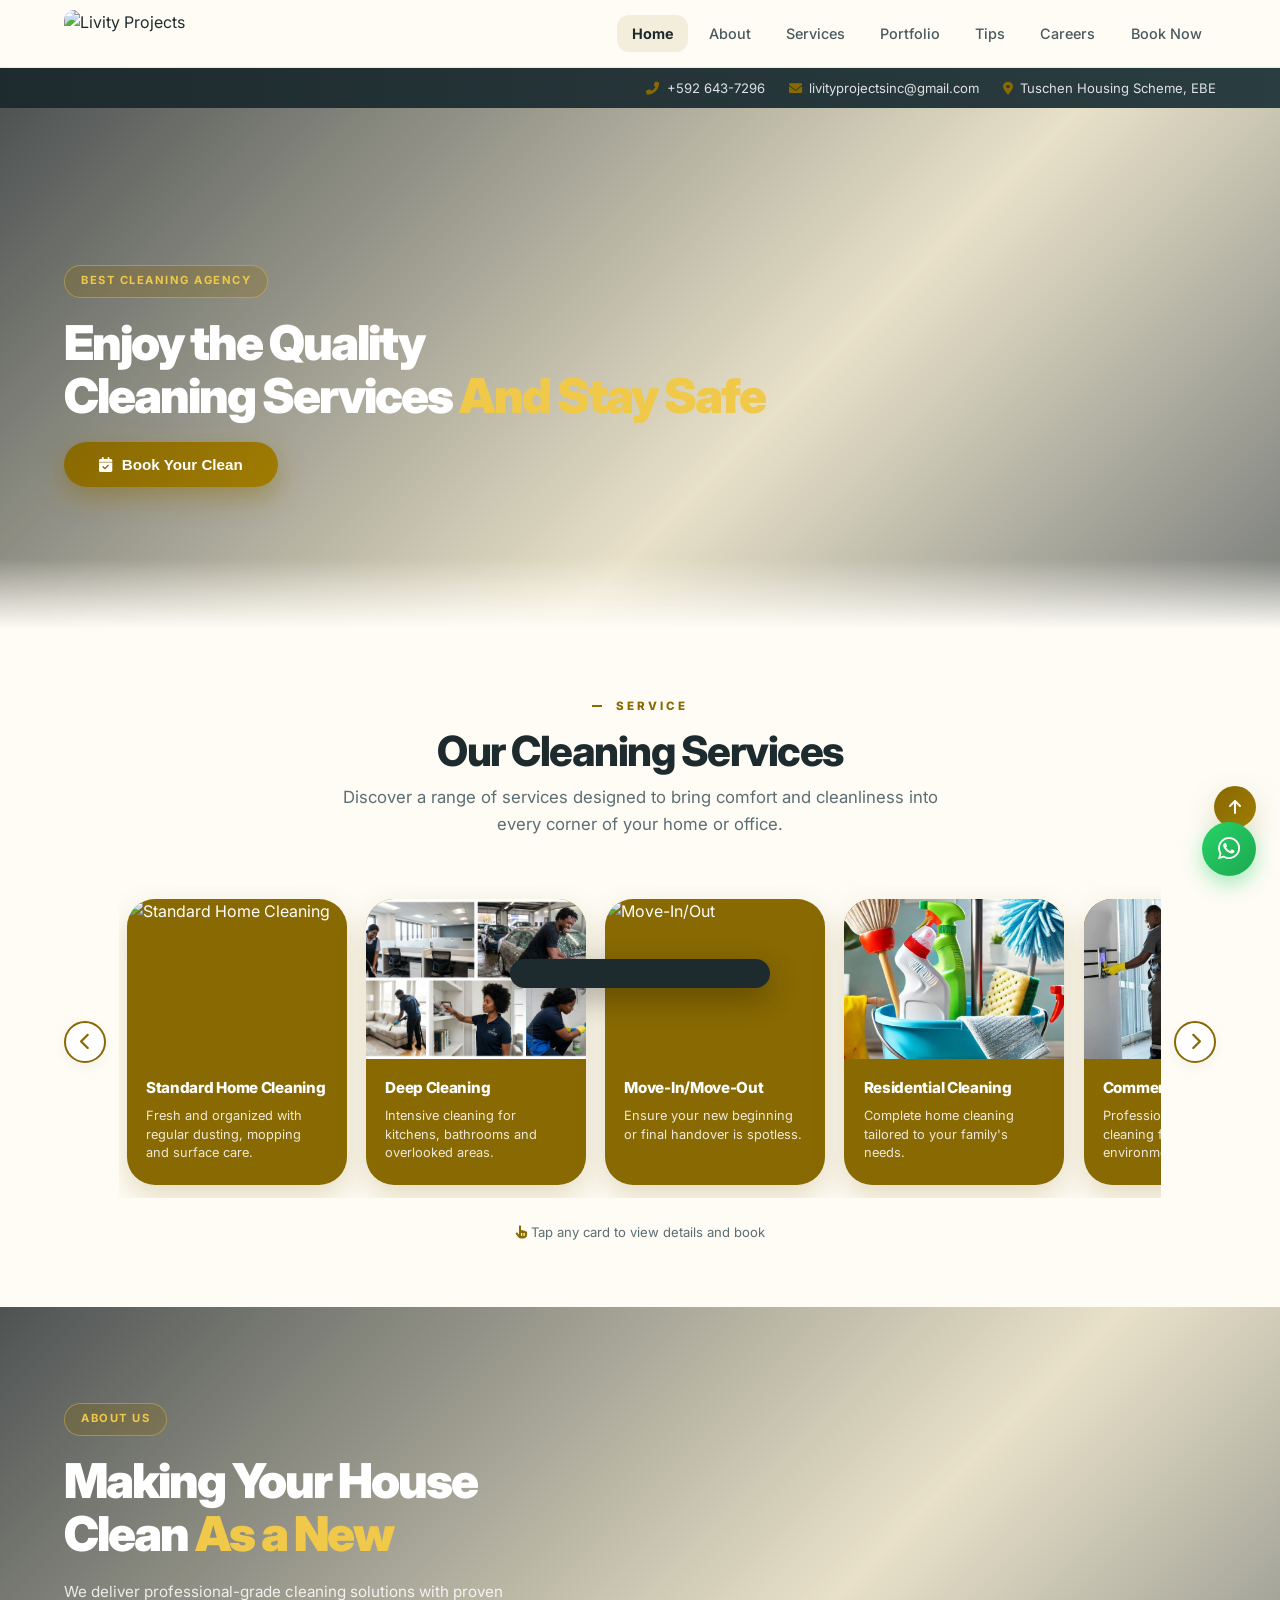
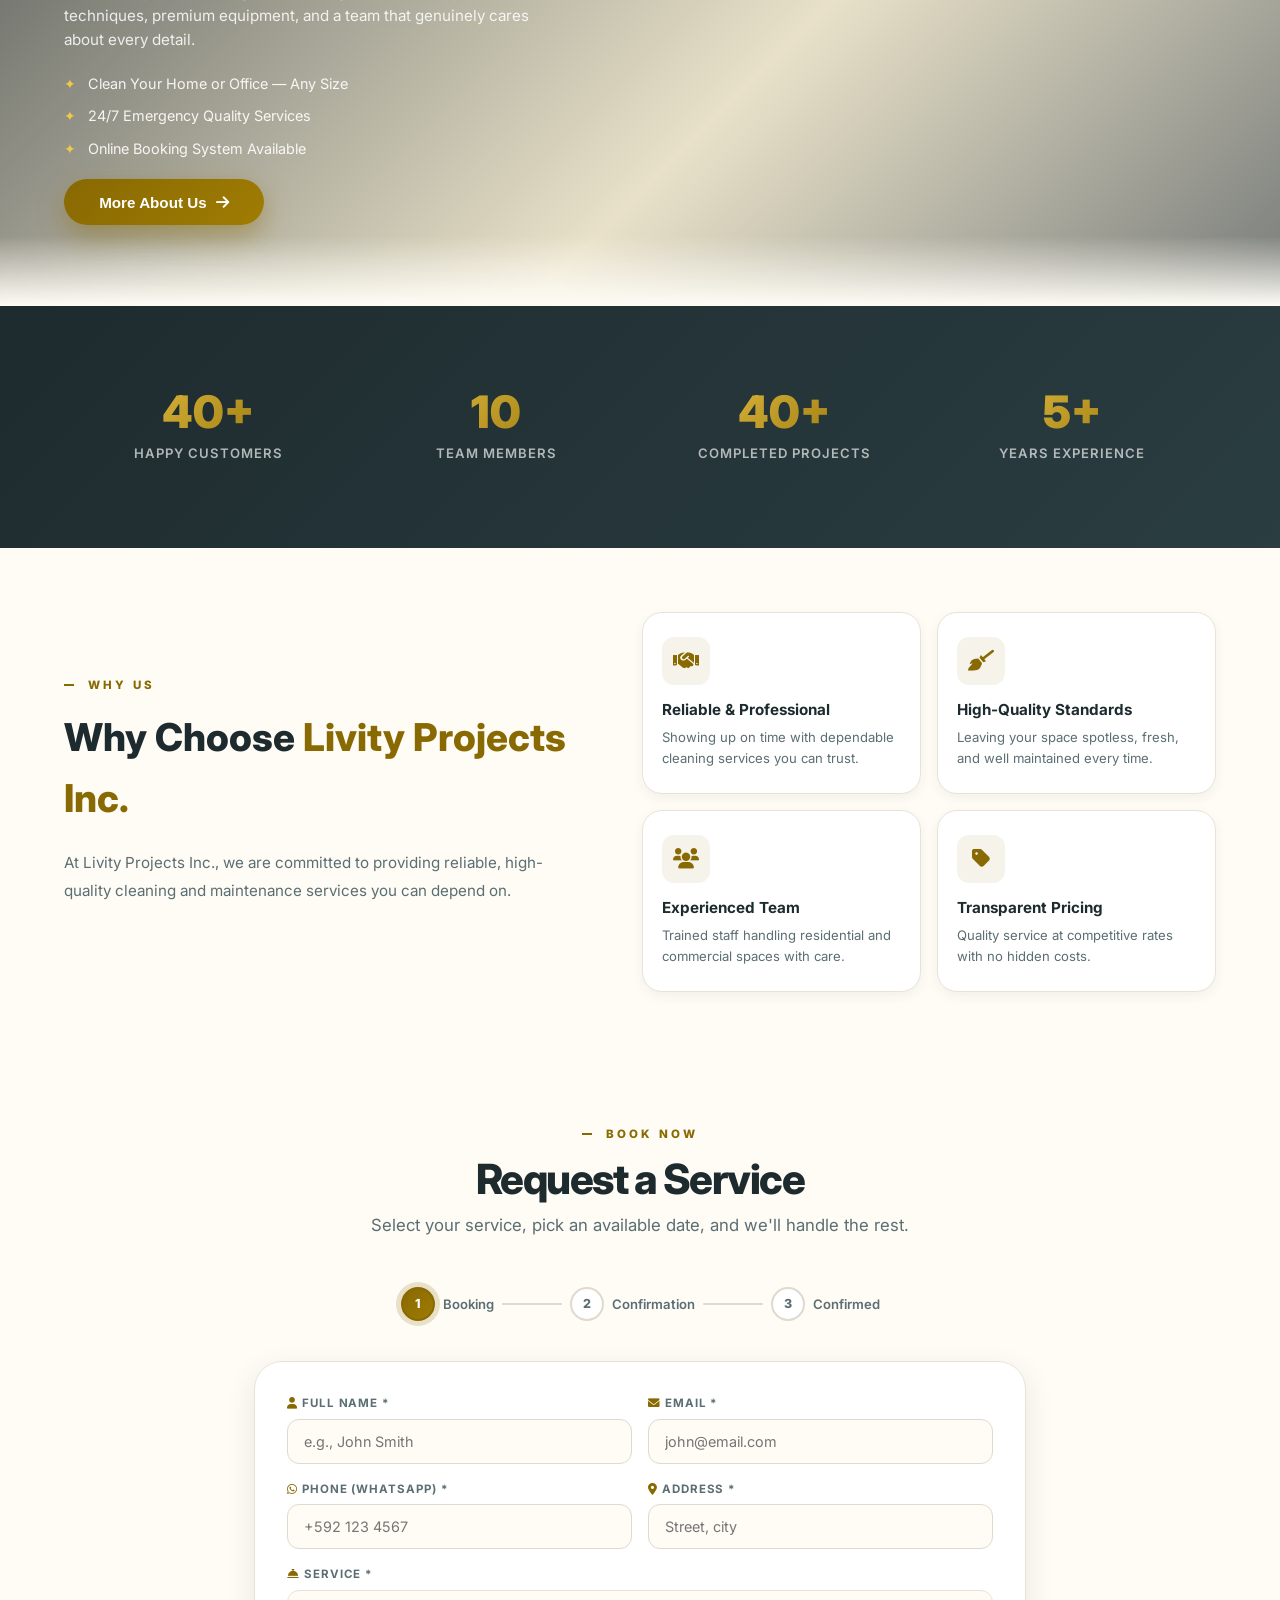
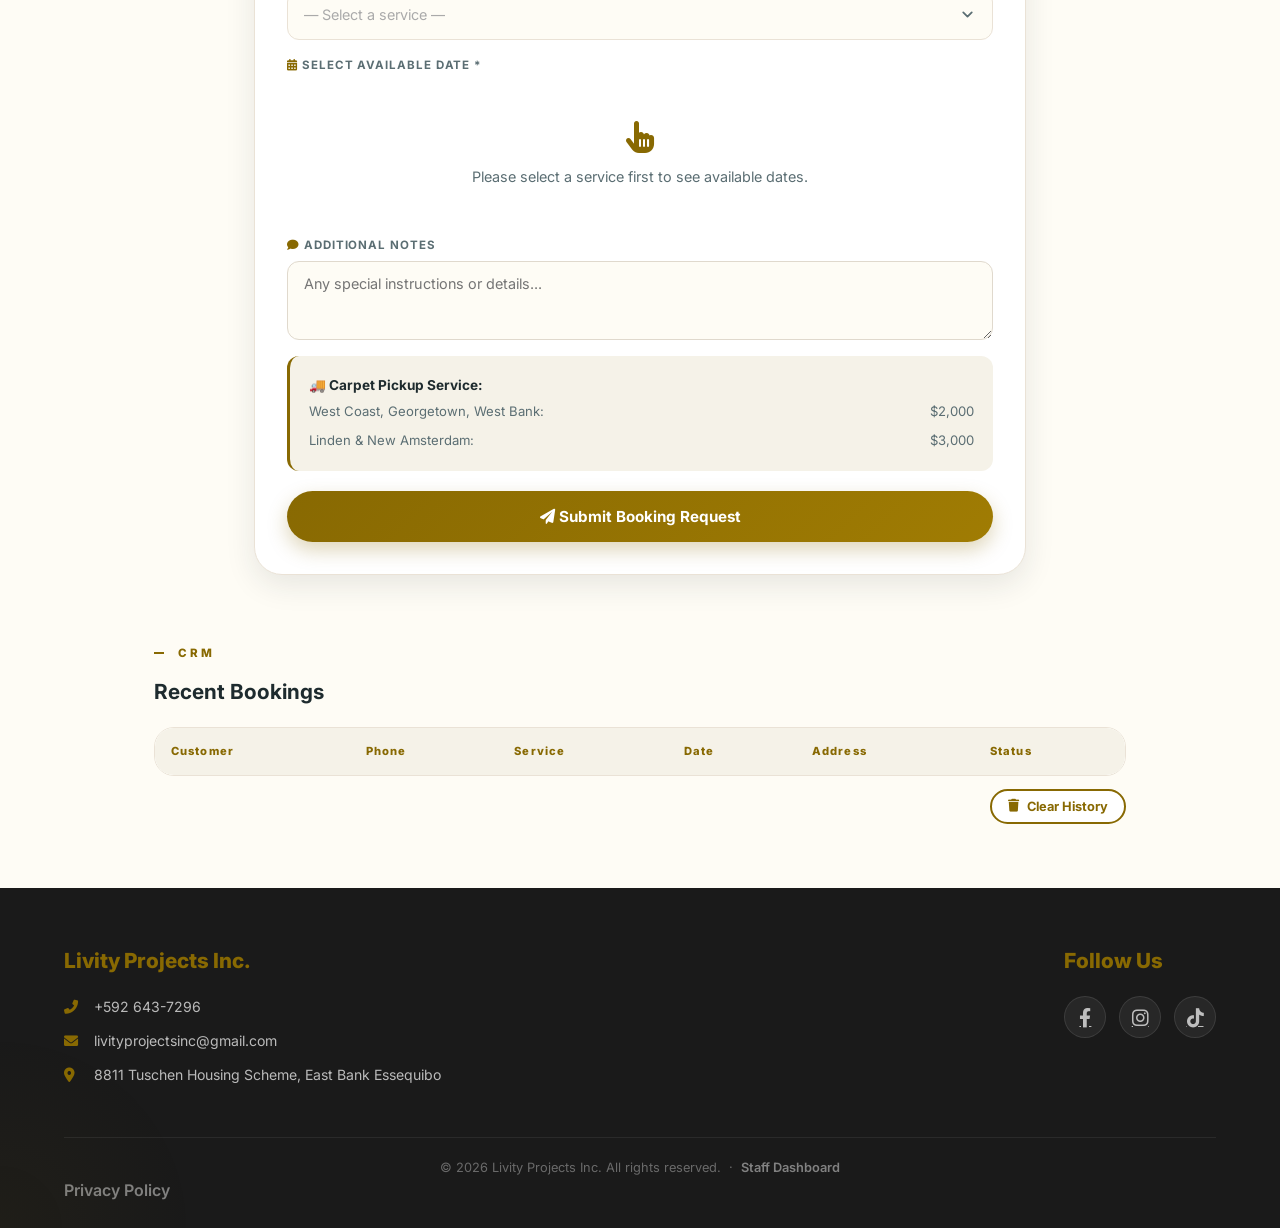
==== commit bb038eec: "Add favicon link to index.html" ====
--- a/index.html
+++ b/index.html
@@ -10,6 +10,7 @@
     gtag('config', 'AW-18135400951');
   </script>
   <meta charset="UTF-8">
+  <link rel="icon" type="image/jpeg" href="livity.jpeg">
   <meta name="viewport" content="width=device-width, initial-scale=1.0, maximum-scale=1.0">
   <title>Livity Projects Inc &middot; Cleaning Services</title>
   <link href="https://fonts.googleapis.com/css2?family=Inter:wght@300;400;500;600;700;800;900&display=swap" rel="stylesheet">
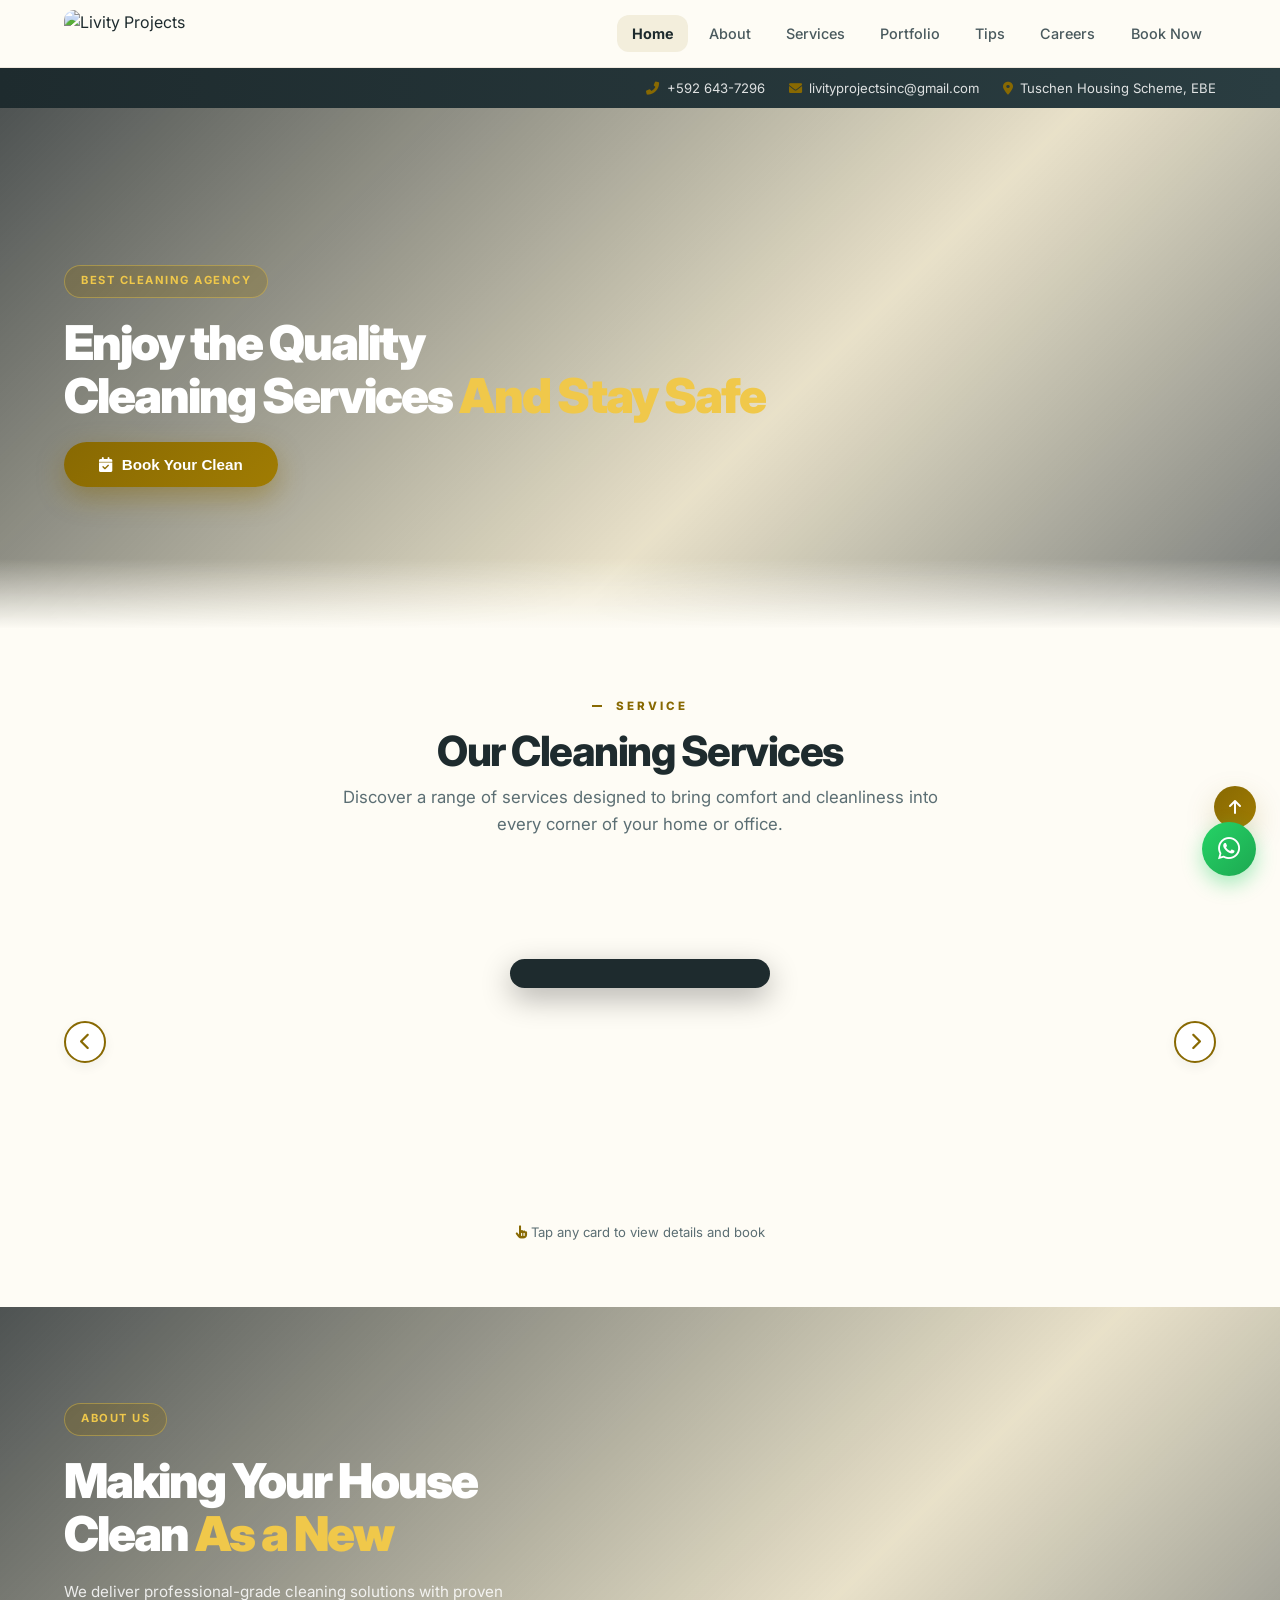
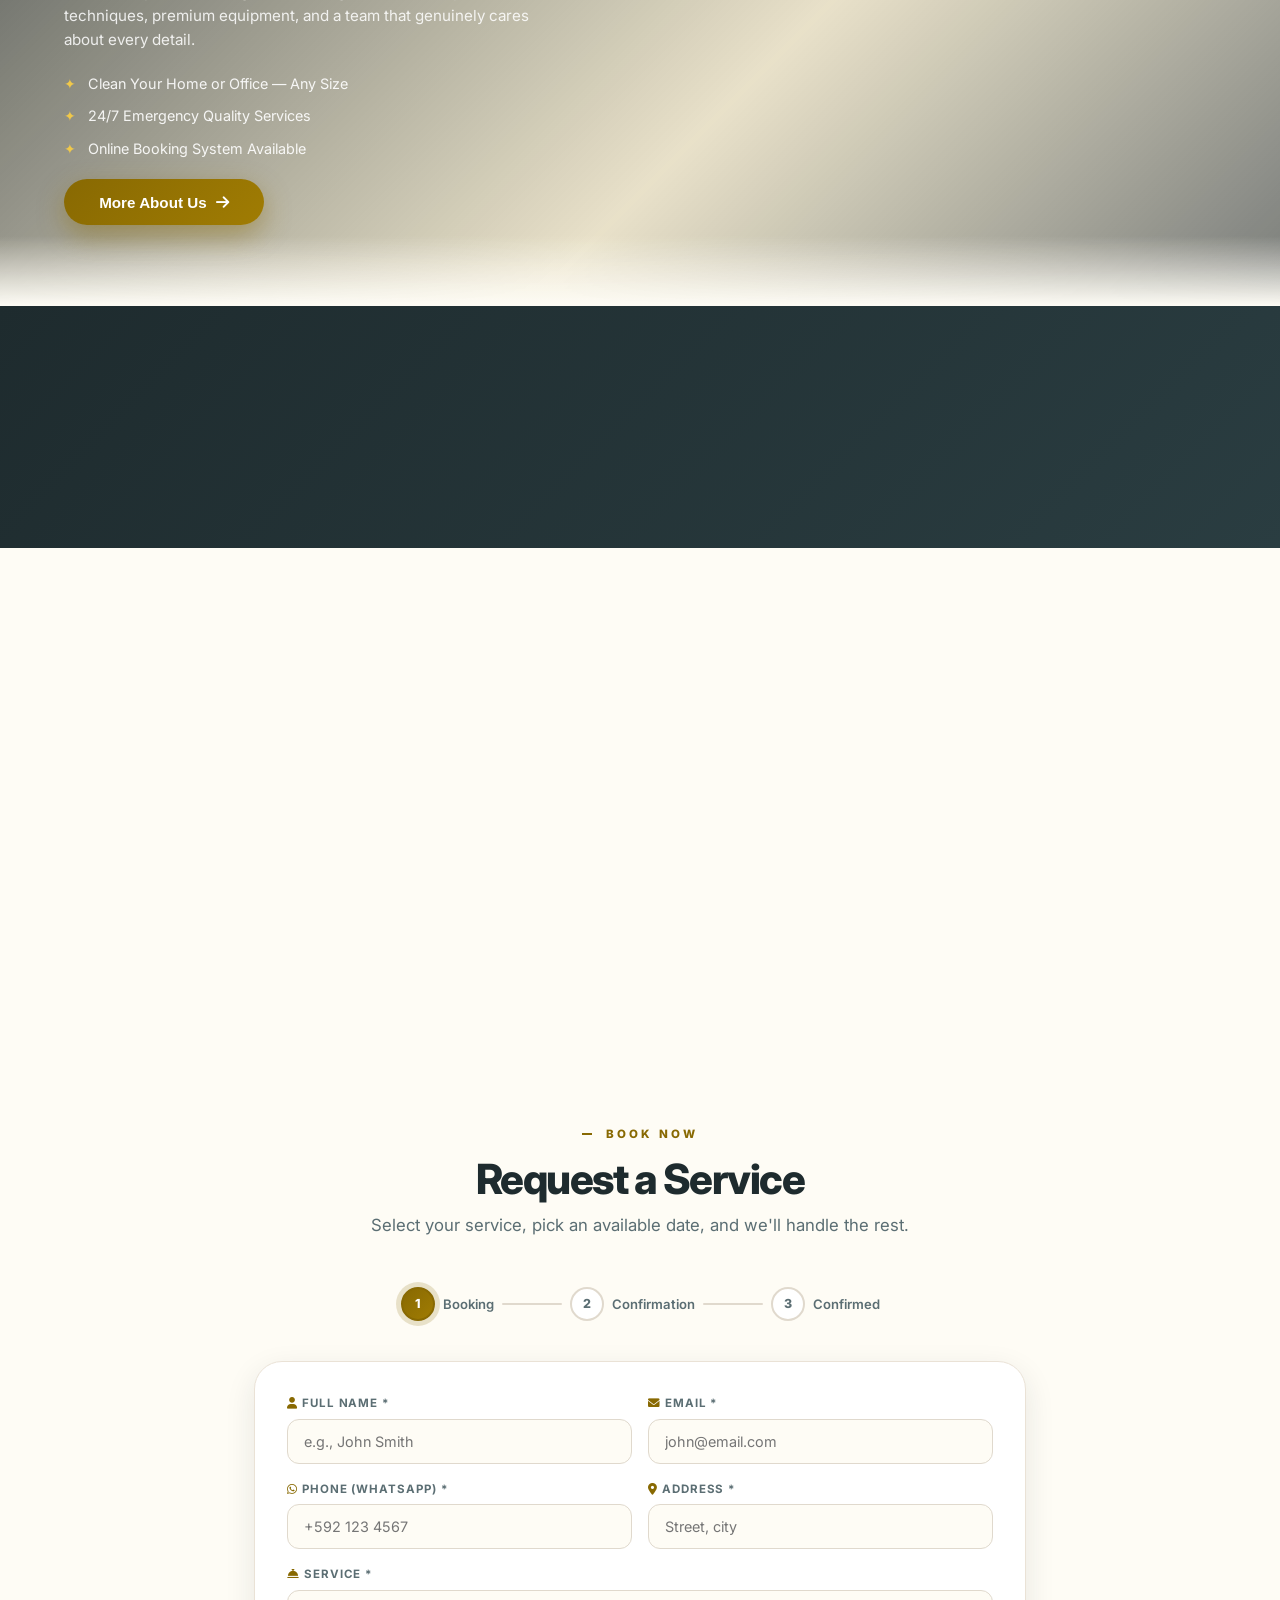
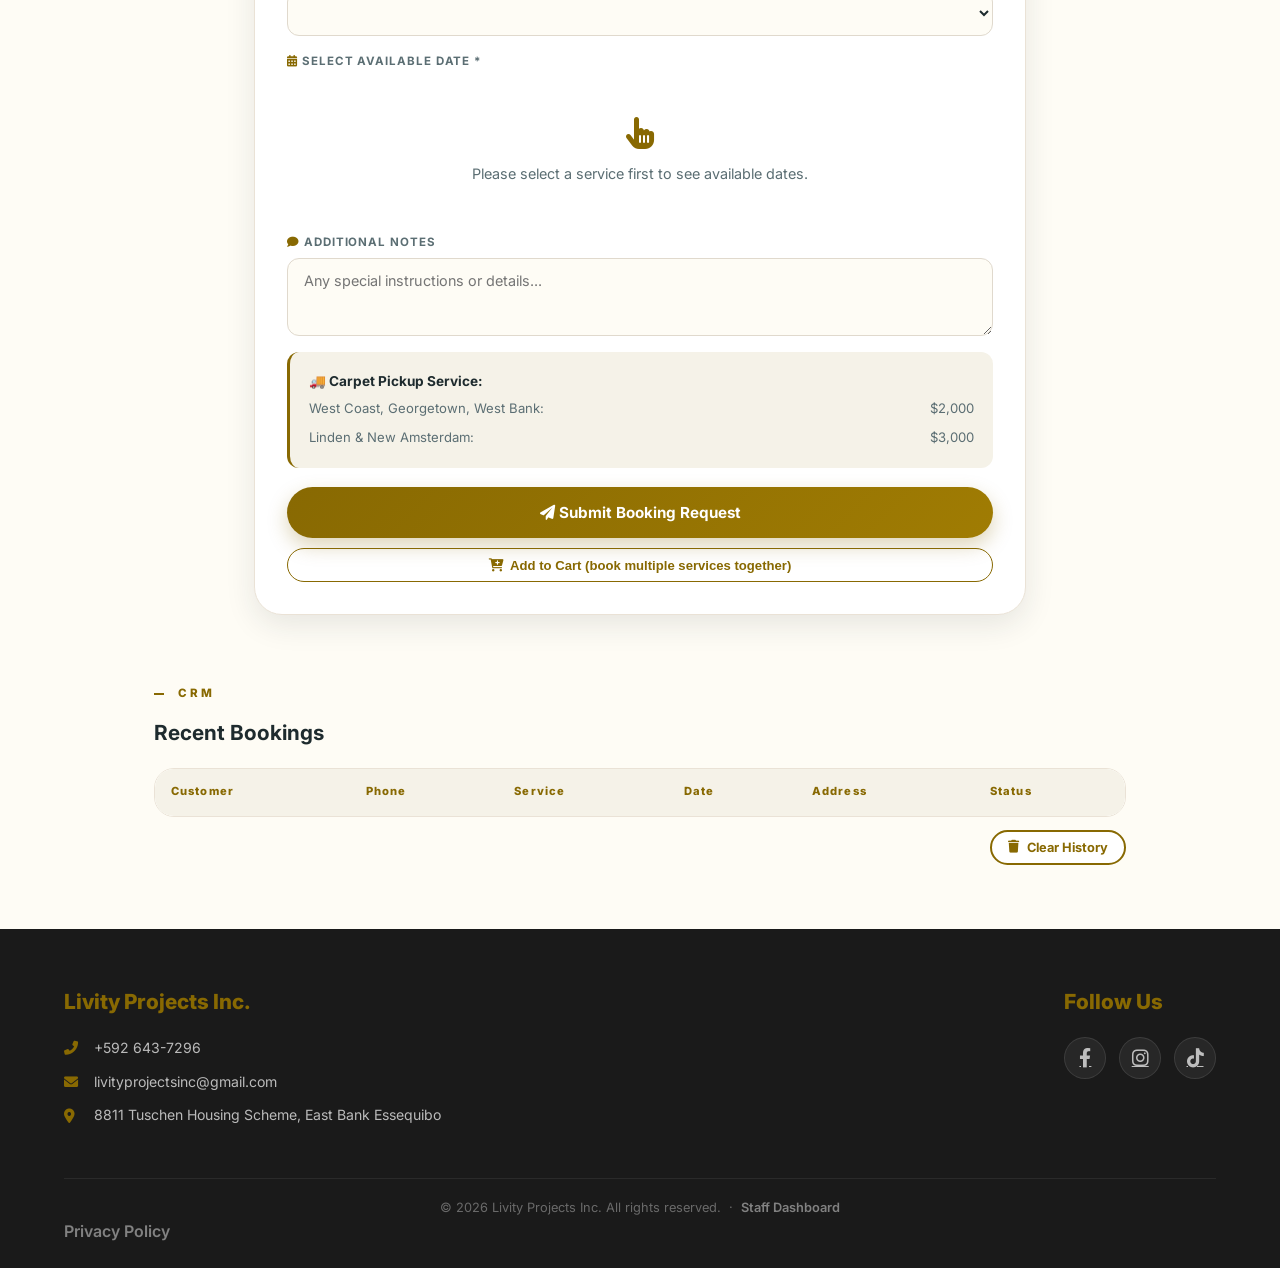
==== commit e8f7a425: "Update index.html" ====
--- a/index.html
+++ b/index.html
@@ -184,6 +184,9 @@
         <span id="btnReservarText"><i class="fas fa-paper-plane"></i> Submit Booking Request</span>
         <span id="btnReservarSpinner" class="spinner hidden"></span>
       </button>
+      <button type="button" class="lv-cart-add-btn" onclick="addToCartFromIndex()" style="width:100%;justify-content:center;margin-left:0;">
+        <i class="fas fa-cart-plus"></i> Add to Cart (book multiple services together)
+      </button>
     </div>
 
     <div id="panelEnviado" class="hidden form-card" style="margin-top:1rem;">
@@ -317,6 +320,7 @@
   <a href="privacyPolicy.html" style="color:rgba(255,255,255,.45);text-decoration:none;font-weight:600;">Privacy Policy</a>
 </footer>
 
+<script src="cart.js"></script>
 <script src="app.js"></script>
 </body>
 </html>
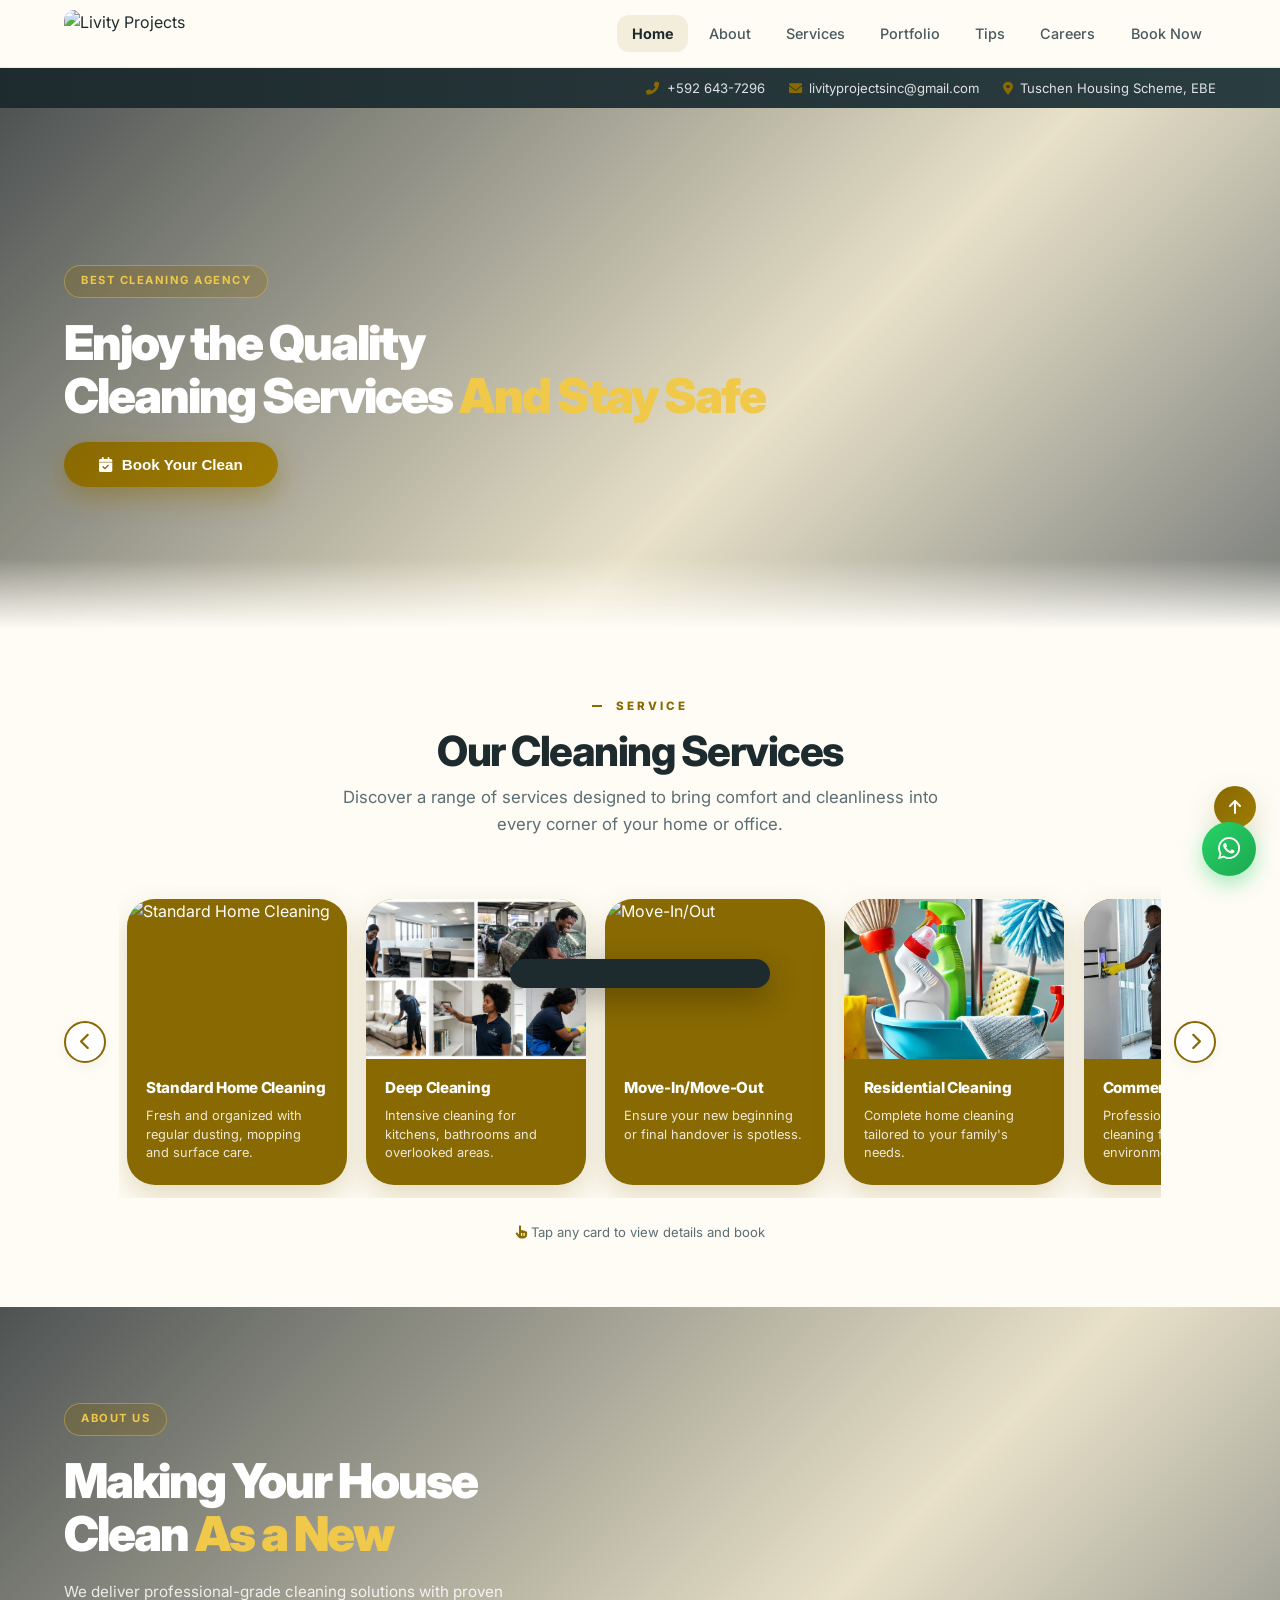
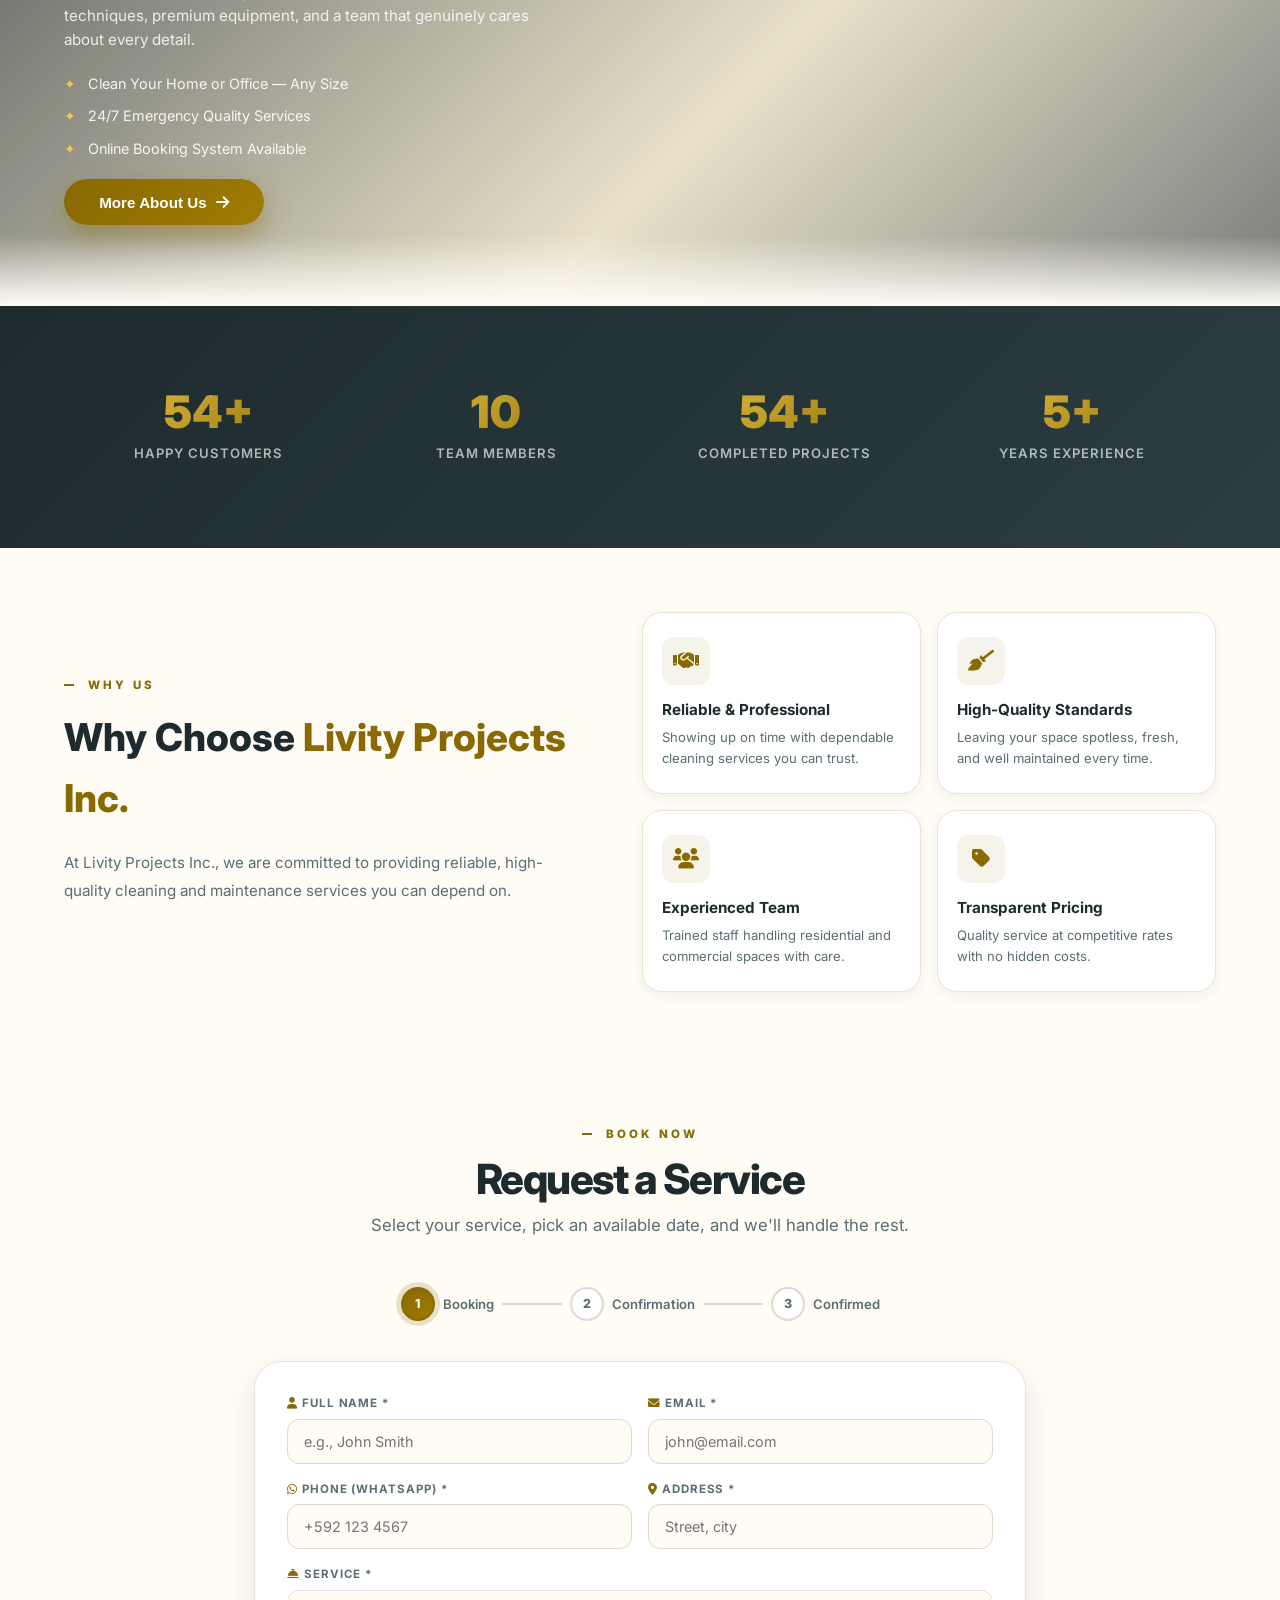
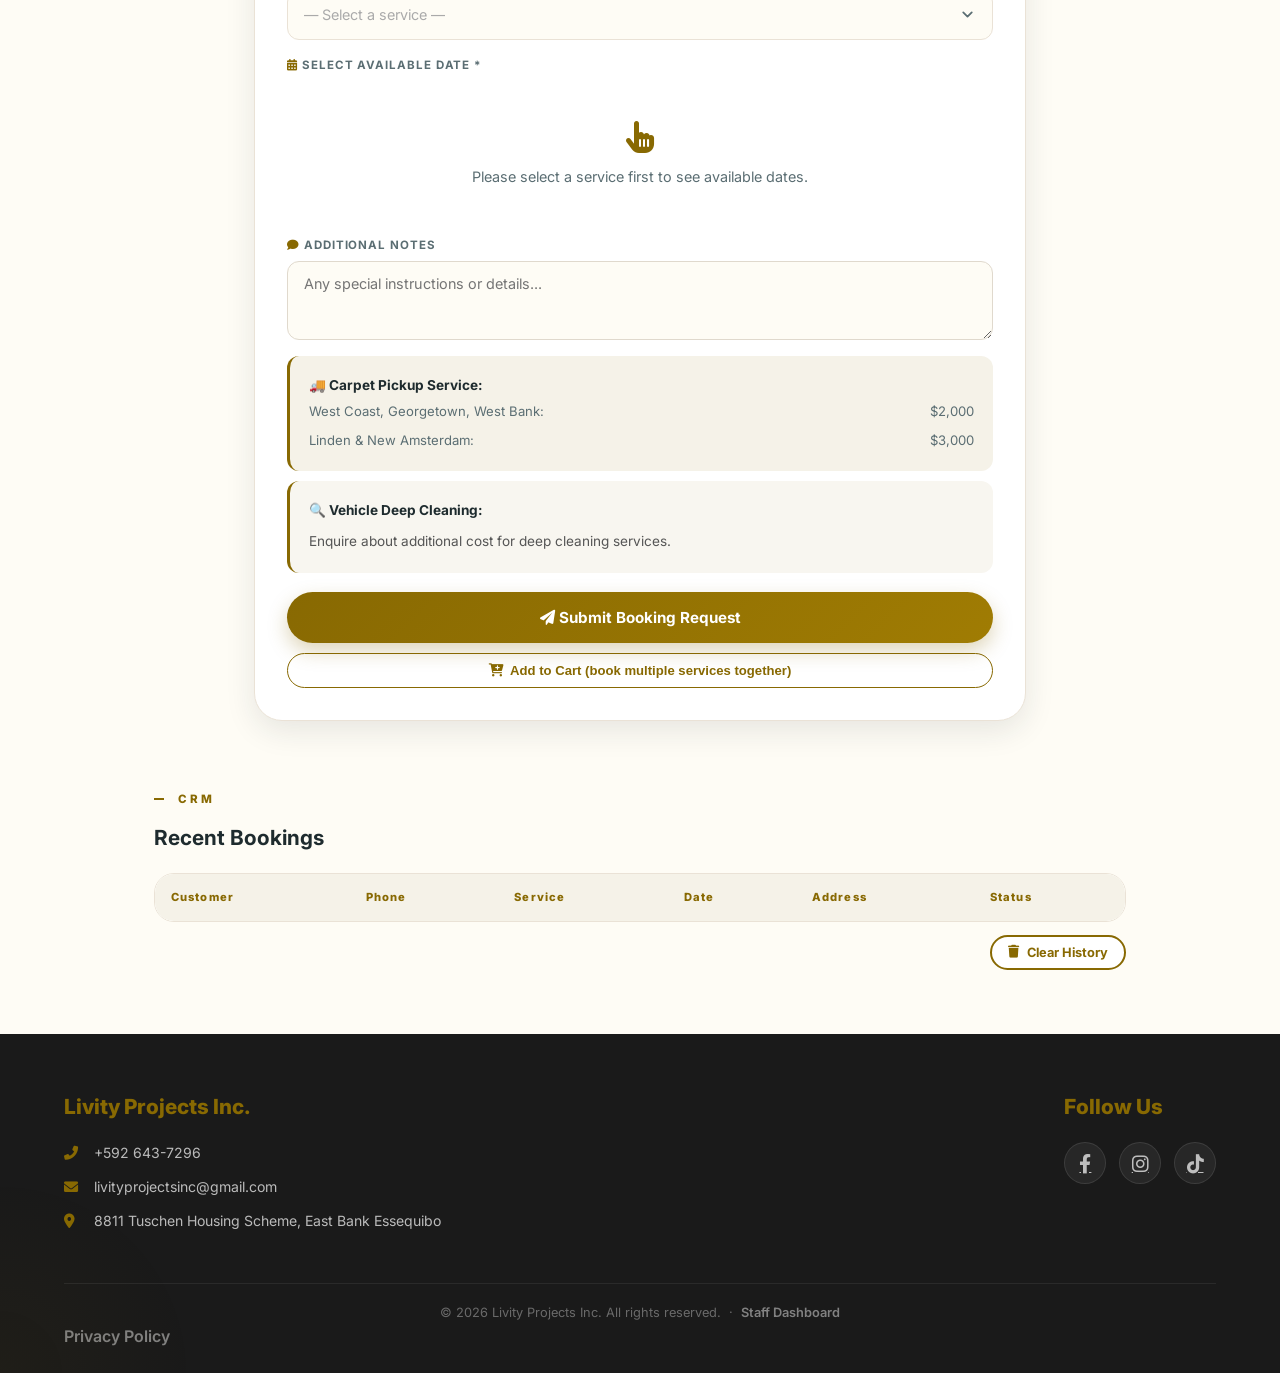
==== commit 0d04b813: "Add vehicle deep cleaning info to index.html Added vehicle deep cleaning information to the pickup s" ====
--- a/index.html
+++ b/index.html
@@ -180,6 +180,10 @@
         <div class="pickup-row"><span>West Coast, Georgetown, West Bank:</span><span>$2,000</span></div>
         <div class="pickup-row"><span>Linden &amp; New Amsterdam:</span><span>$3,000</span></div>
       </div>
+      <div class="pickup-info" style="margin-top:.6rem;background:#f8f6f0;border-left:3px solid #886902;">
+        <strong>&#128269; Vehicle Deep Cleaning:</strong>
+        <div class="pickup-row" style="margin-top:.3rem;"><span style="color:#555;font-size:.85rem;">Enquire about additional cost for deep cleaning services.</span></div>
+      </div>
       <button class="btn-primary" id="btnReservar">
         <span id="btnReservarText"><i class="fas fa-paper-plane"></i> Submit Booking Request</span>
         <span id="btnReservarSpinner" class="spinner hidden"></span>
